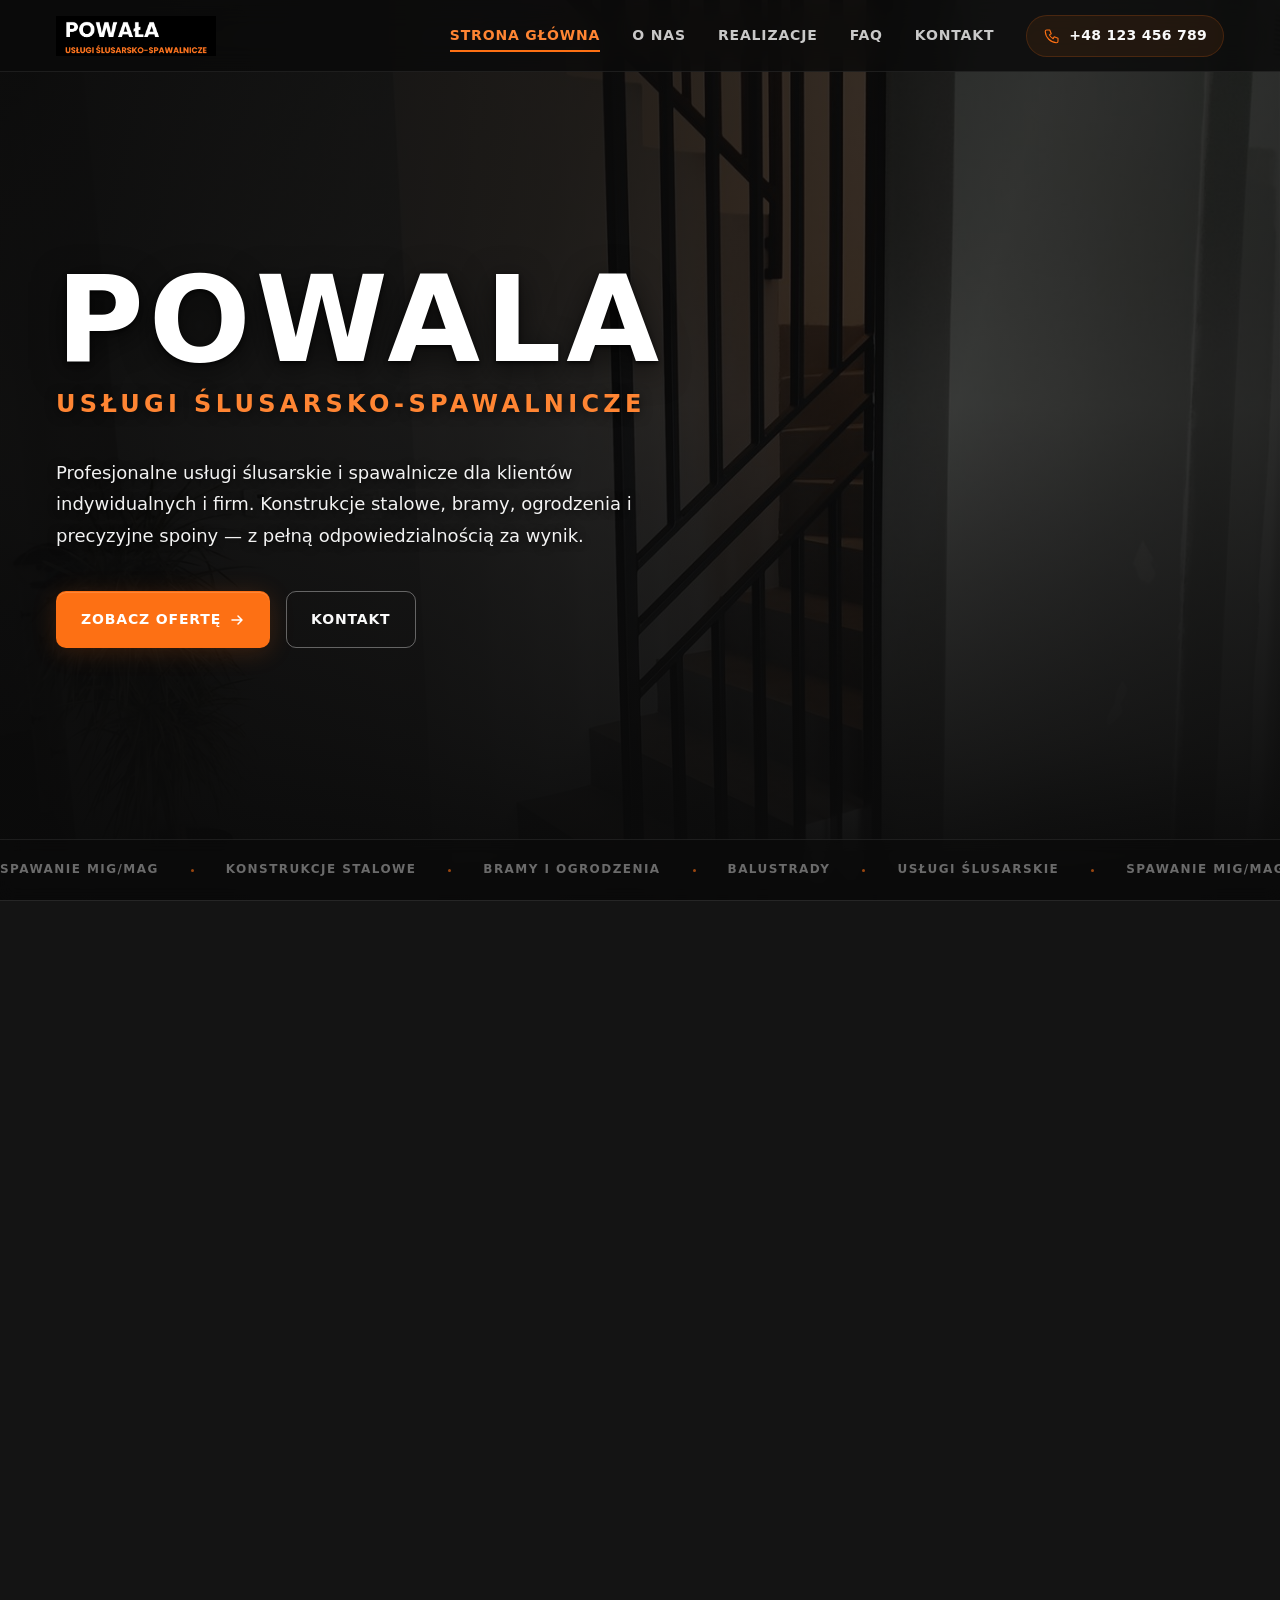
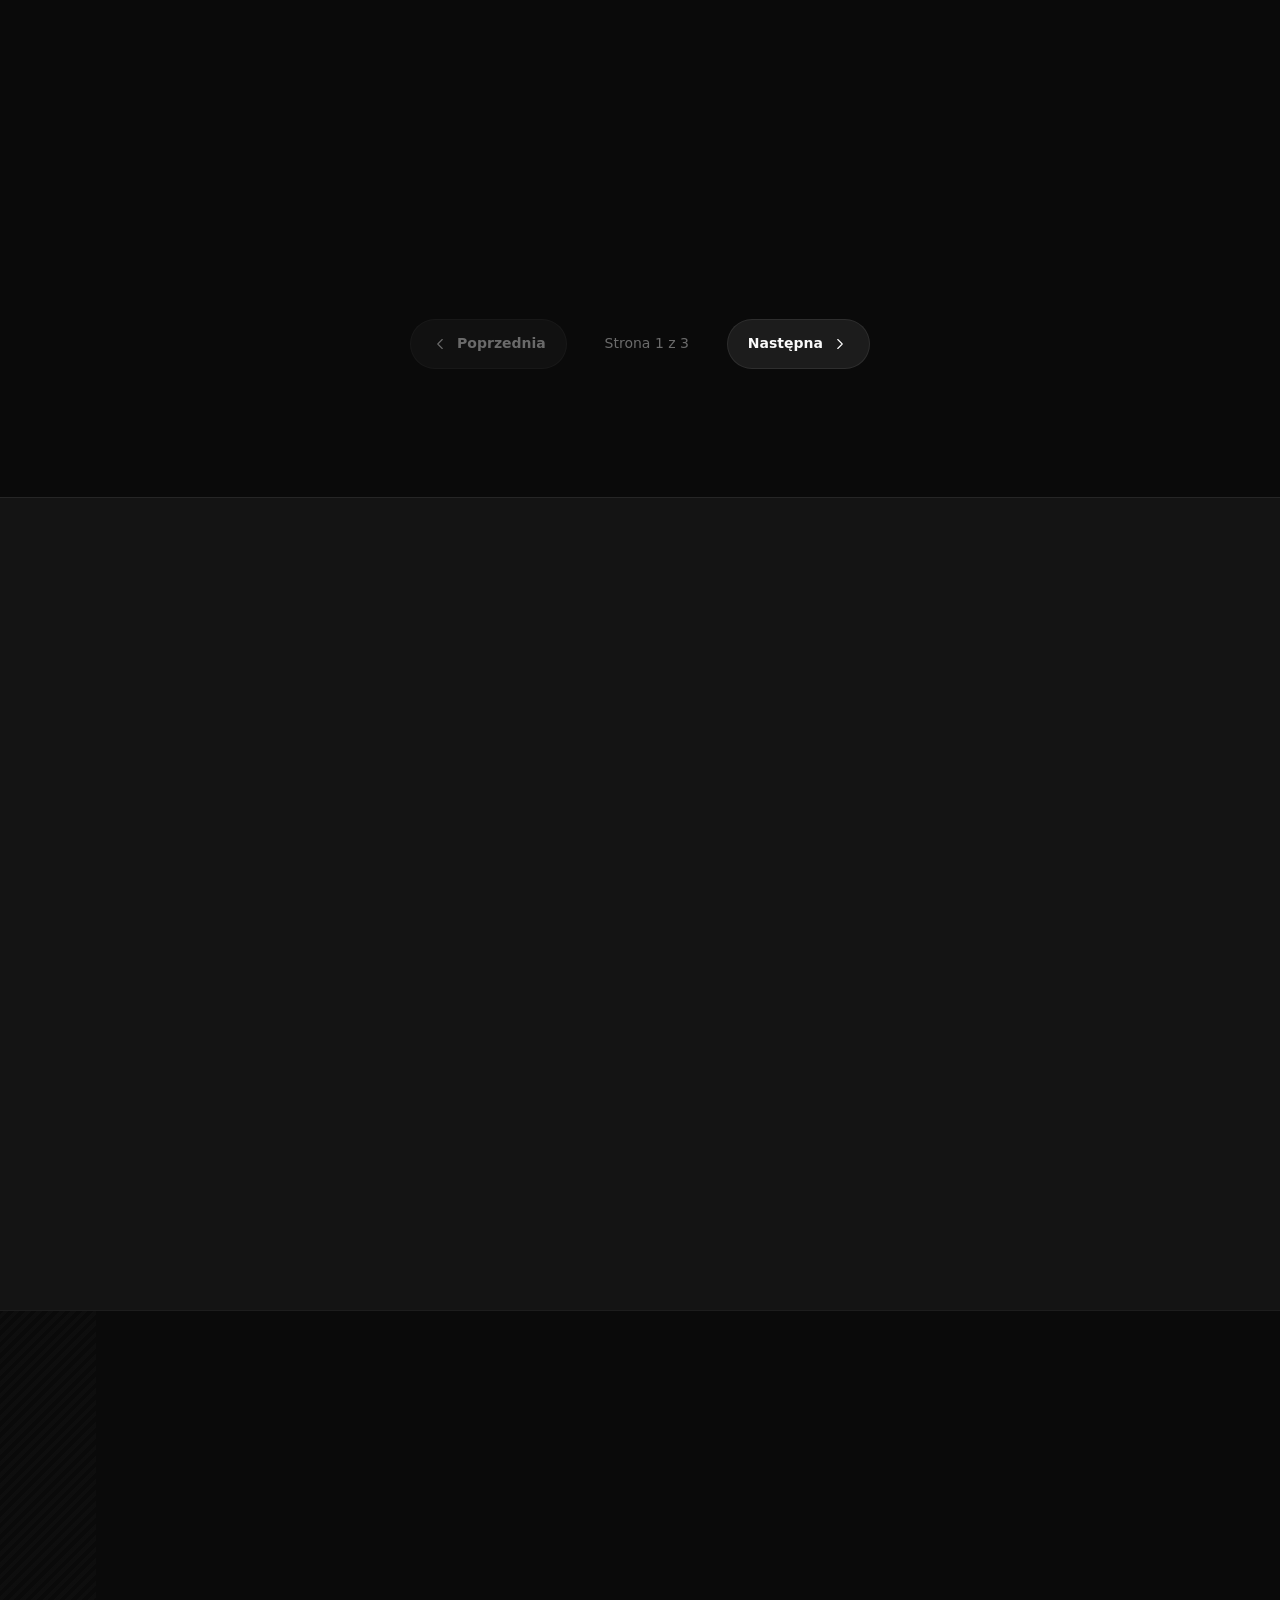
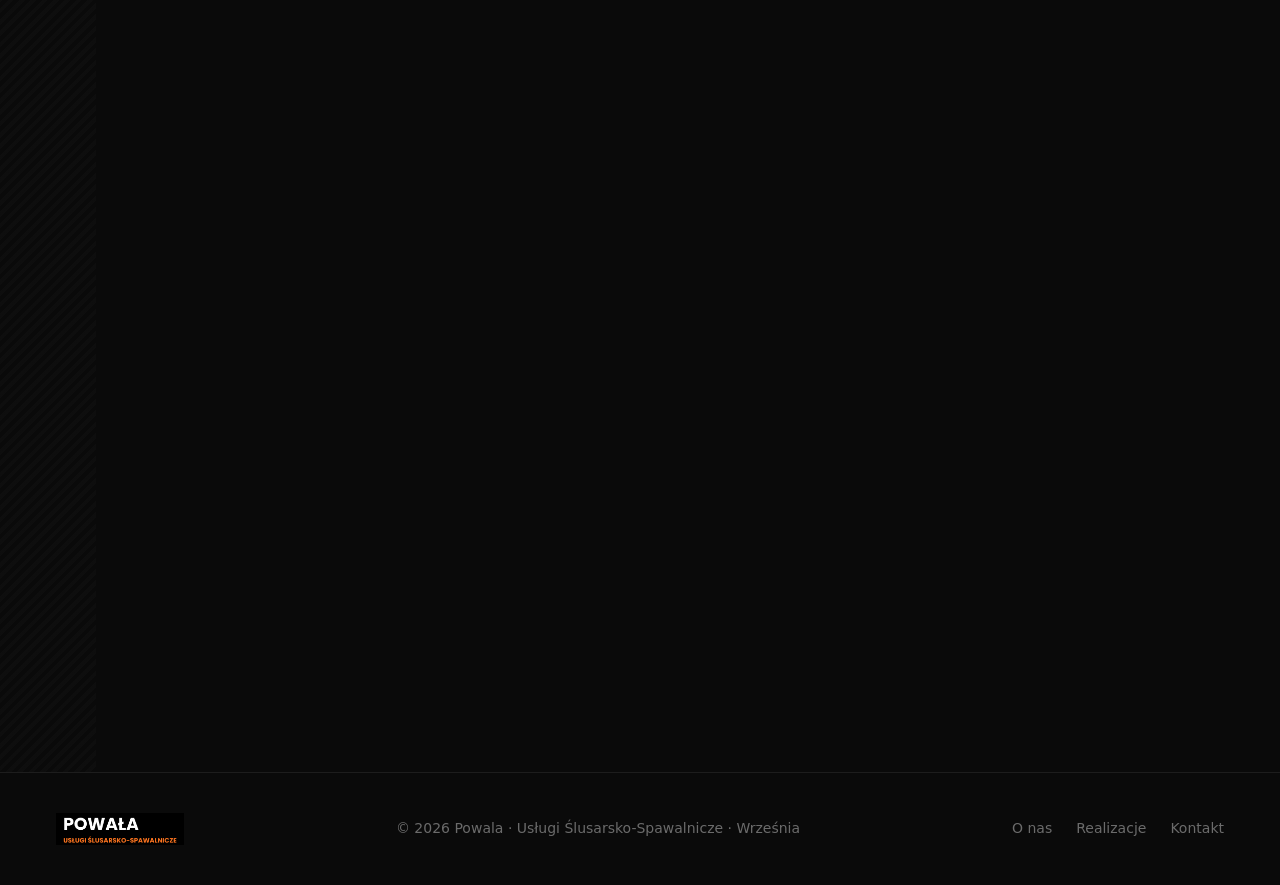
==== index.html @ 047b5f54 "redesing" ====
<!DOCTYPE html>
<html lang="pl">
<head>
  <meta charset="UTF-8">
  <meta name="viewport" content="width=device-width, initial-scale=1.0, viewport-fit=cover">
  <title>Powala — Usługi Ślusarsko-Spawalnicze Września | Bramy, Ogrodzenia, Konstrukcje Stalowe</title>
  <meta name="description" content="Powala Września — profesjonalne usługi ślusarsko-spawalnicze. Konstrukcje stalowe, bramy, ogrodzenia, balustrady i spawanie MIG/MAG dla klientów indywidualnych i firm w Wielkopolsce. Bezpłatna wycena.">
  <meta name="robots" content="index, follow, max-image-preview:large, max-snippet:-1, max-video-preview:-1">
  <meta name="author" content="Powala">
  <meta name="geo.region" content="PL-WP">
  <meta name="geo.placename" content="Września">
  <link rel="canonical" href="https://powala-wrzesnia.pl/">
  <link rel="icon" href="favicon.svg" type="image/svg+xml">
  <link rel="apple-touch-icon" href="apple-touch-icon.png" sizes="180x180">
  <link rel="manifest" href="site.webmanifest">
  <meta name="theme-color" content="#0a0a0a">
  <!-- Open Graph -->
  <meta property="og:type" content="website">
  <meta property="og:locale" content="pl_PL">
  <meta property="og:site_name" content="Powala">
  <meta property="og:title" content="Powala — Usługi Ślusarsko-Spawalnicze Września">
  <meta property="og:description" content="Konstrukcje stalowe, bramy, ogrodzenia i spawanie w Wrześni i Wielkopolsce. Ponad 15 lat doświadczenia.">
  <meta property="og:url" content="https://powala-wrzesnia.pl/">
  <meta property="og:image" content="https://powala-wrzesnia.pl/assets/logo-powala.png">
  <meta property="og:image:alt" content="Powala — Usługi Ślusarsko-Spawalnicze">
  <!-- Twitter Card -->
  <meta name="twitter:card" content="summary_large_image">
  <meta name="twitter:title" content="Powala — Usługi Ślusarsko-Spawalnicze Września">
  <meta name="twitter:description" content="Konstrukcje stalowe, bramy, ogrodzenia i spawanie w Wrześni i Wielkopolsce.">
  <meta name="twitter:image" content="https://powala-wrzesnia.pl/assets/logo-powala.png">
  <meta http-equiv="Content-Security-Policy" content="default-src 'self'; script-src 'self' https://web3forms.com https://js.hcaptcha.com https://*.hcaptcha.com; style-src 'self' https://fonts.googleapis.com; font-src https://fonts.gstatic.com; img-src 'self' data: https:; connect-src 'self' https://api.web3forms.com https://*.hcaptcha.com; frame-src https://*.hcaptcha.com; base-uri 'self'; form-action https://api.web3forms.com; upgrade-insecure-requests">
  <meta http-equiv="X-Content-Type-Options" content="nosniff">
  <meta http-equiv="Referrer-Policy" content="strict-origin-when-cross-origin">
  <meta http-equiv="Permissions-Policy" content="camera=(), microphone=(), geolocation=(), payment=()">
  <link rel="preconnect" href="https://fonts.googleapis.com">
  <link rel="preconnect" href="https://fonts.gstatic.com" crossorigin>
  <link rel="dns-prefetch" href="https://api.web3forms.com">
  <link rel="dns-prefetch" href="https://web3forms.com">
  <link rel="preload" href="styles.css" as="style">
  <link rel="preload" href="assets/logo-powala.png" as="image">
  <link rel="preload" href="portfolio/balustrada-grafitowa-schody.jpg" as="image" fetchpriority="high">
  <link rel="stylesheet" href="https://fonts.googleapis.com/css2?family=DM+Sans:ital,opsz,wght@0,9..40,400;0,9..40,500;0,9..40,600;1,9..40,400&amp;family=Rajdhani:wght@500;600;700&amp;display=swap">
  <link rel="stylesheet" href="styles.css">
</head>
<body>
  <a class="skip-link" href="#main">Przejdź do treści</a>

  <header class="site-header" id="header">
    <div class="site-header__inner container">
      <a href="#hero" class="brand" aria-label="Powala — strona główna">
        <img class="brand__logo" src="assets/logo-powala.png" alt="" width="160" height="48" decoding="async">
      </a>
      <button class="nav-toggle" id="navToggle" aria-expanded="false" aria-controls="navLinks" aria-label="Menu nawigacji">
        <span></span><span></span>
      </button>
      <nav class="site-nav" id="navLinks" aria-label="Główna nawigacja">
        <a href="#hero" class="site-nav__link">Strona główna</a>
        <a href="#o-nas" class="site-nav__link">O nas</a>
        <a href="#galeria" class="site-nav__link">Realizacje</a>
        <a href="#faq" class="site-nav__link">FAQ</a>
        <a href="#kontakt" class="site-nav__link">Kontakt</a>
        <a href="tel:+48123456789" class="header-phone">
          <svg width="18" height="18" viewBox="0 0 24 24" fill="none" aria-hidden="true"><path d="M5 4h4l2 5-2.5 1.5a11 11 0 005 5L15 13l5 2v4a2 2 0 01-2 2A16 16 0 013 6a2 2 0 012-2z" stroke="currentColor" stroke-width="1.5" stroke-linecap="round" stroke-linejoin="round"/></svg>
          <span>+48 123 456 789</span>
        </a>
      </nav>
    </div>
  </header>

  <main id="main">

    <!-- Hero -->
    <section class="hero" id="hero" aria-label="Wprowadzenie">
      <div class="hero__bg" aria-hidden="true">
        <img
          class="hero__bg-img"
          src="portfolio/balustrada-grafitowa-schody.jpg"
          alt=""
          width="1920"
          height="1080"
          fetchpriority="high"
          decoding="async"
        >
        <div class="hero__bg-overlay"></div>
      </div>
      <div class="hero__layout container">
        <div class="hero__content reveal">
          <h1 class="hero__title">
            <span class="hero__title-main">POWALA</span>
            <span class="hero__title-sub">Usługi Ślusarsko-Spawalnicze</span>
          </h1>
          <p class="hero__lead">Profesjonalne usługi ślusarskie i spawalnicze dla klientów indywidualnych i firm. Konstrukcje stalowe, bramy, ogrodzenia i precyzyjne spoiny — z pełną odpowiedzialnością za wynik.</p>
          <div class="hero__actions">
            <a href="#uslugi" class="btn btn--primary">
              Zobacz ofertę
              <svg width="16" height="16" viewBox="0 0 16 16" fill="none" aria-hidden="true"><path d="M3 8h10M9 4l4 4-4 4" stroke="currentColor" stroke-width="1.5" stroke-linecap="round" stroke-linejoin="round"/></svg>
            </a>
            <a href="#kontakt" class="btn btn--ghost">Kontakt</a>
          </div>
        </div>
      </div>
      <div class="hero__ticker" aria-hidden="true">
        <div class="hero__ticker-inner">
          <div class="hero__ticker-track">
            <span>Spawanie MIG/MAG</span><span class="ticker-dot"></span>
            <span>Konstrukcje stalowe</span><span class="ticker-dot"></span>
            <span>Bramy i ogrodzenia</span><span class="ticker-dot"></span>
            <span>Balustrady</span><span class="ticker-dot"></span>
            <span>Usługi ślusarskie</span><span class="ticker-dot"></span>
            <span>Spawanie MIG/MAG</span><span class="ticker-dot"></span>
            <span>Konstrukcje stalowe</span><span class="ticker-dot"></span>
            <span>Bramy i ogrodzenia</span><span class="ticker-dot"></span>
            <span>Balustrady</span><span class="ticker-dot"></span>
            <span>Usługi ślusarskie</span><span class="ticker-dot"></span>
          </div>
          <div class="hero__ticker-track" aria-hidden="true">
            <span>Spawanie MIG/MAG</span><span class="ticker-dot"></span>
            <span>Konstrukcje stalowe</span><span class="ticker-dot"></span>
            <span>Bramy i ogrodzenia</span><span class="ticker-dot"></span>
            <span>Balustrady</span><span class="ticker-dot"></span>
            <span>Usługi ślusarskie</span><span class="ticker-dot"></span>
            <span>Spawanie MIG/MAG</span><span class="ticker-dot"></span>
            <span>Konstrukcje stalowe</span><span class="ticker-dot"></span>
            <span>Bramy i ogrodzenia</span><span class="ticker-dot"></span>
            <span>Balustrady</span><span class="ticker-dot"></span>
            <span>Usługi ślusarskie</span><span class="ticker-dot"></span>
          </div>
        </div>
      </div>
    </section>

    <!-- O nas + Oferta -->
    <section class="section section--about-offer" id="o-nas" aria-labelledby="about-heading">
      <div class="container">
        <div class="about__split">
          <div class="about__visual reveal">
            <div class="about__frame">
              <img
                class="about__img"
                src="portfolio/schody-metalowe-taras.jpg"
                alt="Realizacja Powala — schody metalowe na taras"
                width="800"
                height="600"
                loading="lazy"
                decoding="async"
              >
            </div>
          </div>
          <div class="about__content reveal reveal--delay">
            <p class="eyebrow">O nas</p>
            <h2 id="about-heading" class="section__title">Kilka słów<br>o firmie</h2>
            <p class="about__lead">Powala to lokalna firma ślusarsko-spawalnicza z Wrześni. Łączymy wieloletnie doświadczenie z nowoczesnym parkiem maszynowym, aby dostarczać konstrukcje stalowe, które służą latami.</p>
            <p class="about__text">Obsługujemy klientów indywidualnych i firm z Wrześni, Poznania i całej Wielkopolski. Każde zlecenie traktujemy indywidualnie — od wyceny po montaż na miejscu.</p>
            <div class="about__pillars">
              <div class="pillar">
                <div class="pillar__icon" aria-hidden="true">
                  <svg width="24" height="24" viewBox="0 0 24 24" fill="none"><path d="M12 2l3 7h7l-5.5 4.5L18 21l-6-4-6 4 1.5-7.5L2 9h7l3-7z" stroke="currentColor" stroke-width="1.5" stroke-linejoin="round"/></svg>
                </div>
                <div>
                  <h3 class="pillar__title">Doświadczenie</h3>
                  <p class="pillar__text">Ponad 15 lat w branży metalowej</p>
                </div>
              </div>
              <div class="pillar">
                <div class="pillar__icon" aria-hidden="true">
                  <svg width="24" height="24" viewBox="0 0 24 24" fill="none"><path d="M9 12l2 2 4-4M12 22c5.523 0 10-4.477 10-10S17.523 2 12 2 2 6.477 2 12s4.477 10 10 10z" stroke="currentColor" stroke-width="1.5" stroke-linecap="round" stroke-linejoin="round"/></svg>
                </div>
                <div>
                  <h3 class="pillar__title">Jakość</h3>
                  <p class="pillar__text">Certyfikowane uprawnienia spawalnicze</p>
                </div>
              </div>
              <div class="pillar">
                <div class="pillar__icon" aria-hidden="true">
                  <svg width="24" height="24" viewBox="0 0 24 24" fill="none"><circle cx="12" cy="12" r="9" stroke="currentColor" stroke-width="1.5"/><path d="M12 7v5l3 2" stroke="currentColor" stroke-width="1.5" stroke-linecap="round"/></svg>
                </div>
                <div>
                  <h3 class="pillar__title">Terminowość</h3>
                  <p class="pillar__text">Jasny harmonogram i dotrzymane terminy</p>
                </div>
              </div>
            </div>
          </div>
        </div>

        <div class="about-offer__services reveal" id="uslugi" aria-labelledby="services-heading">
          <div class="about-offer__services-header">
            <p class="eyebrow">Nasza oferta</p>
            <h2 id="services-heading" class="section__title">Co robimy?</h2>
          </div>
          <div class="services__grid">
            <article class="service-card reveal">
              <div class="service-card__icon" aria-hidden="true">
                <svg width="40" height="40" viewBox="0 0 40 40" fill="none"><path d="M8 28l4-12h16l4 12M14 16l2-6h8l2 6M18 28v4M22 28v4" stroke="currentColor" stroke-width="1.5" stroke-linecap="round" stroke-linejoin="round"/><circle cx="28" cy="12" r="4" fill="currentColor" opacity="0.3"/></svg>
              </div>
              <h3 class="service-card__title">Spawanie</h3>
              <p class="service-card__text">Spawanie MIG/MAG i MMA w stali węglowej, nierdzewnej i aluminium. Precyzyjne spoiny konstrukcyjne i dekoracyjne.</p>
            </article>
            <article class="service-card reveal reveal--delay">
              <div class="service-card__icon" aria-hidden="true">
                <svg width="40" height="40" viewBox="0 0 40 40" fill="none"><path d="M6 34V14l14-8 14 8v20M6 34h28M14 34V22h12v12" stroke="currentColor" stroke-width="1.5" stroke-linecap="round" stroke-linejoin="round"/></svg>
              </div>
              <h3 class="service-card__title">Konstrukcje stalowe</h3>
              <p class="service-card__text">Wiaty, zadaszenia, tarasy, hale magazynowe i elementy nośne — od projektu po montaż na miejscu.</p>
            </article>
            <article class="service-card reveal reveal--delay-2">
              <div class="service-card__icon" aria-hidden="true">
                <svg width="40" height="40" viewBox="0 0 40 40" fill="none"><rect x="10" y="14" width="20" height="16" rx="1" stroke="currentColor" stroke-width="1.5"/><path d="M14 14V10h12v4M20 14v16" stroke="currentColor" stroke-width="1.5" stroke-linecap="round"/></svg>
              </div>
              <h3 class="service-card__title">Ślusarstwo</h3>
              <p class="service-card__text">Obróbka metalu, elementy zamkowe, naprawy i renowacje. Usługi ślusarskie dla domu, firmy i przemysłu.</p>
            </article>
            <article class="service-card reveal reveal--delay">
              <div class="service-card__icon" aria-hidden="true">
                <svg width="40" height="40" viewBox="0 0 40 40" fill="none"><path d="M6 16h28M6 16v18h28V16M6 16l4-10h20l4 10" stroke="currentColor" stroke-width="1.5" stroke-linecap="round" stroke-linejoin="round"/><path d="M16 34V24h8v10" stroke="currentColor" stroke-width="1.5"/></svg>
              </div>
              <h3 class="service-card__title">Bramy i ogrodzenia</h3>
              <p class="service-card__text">Bramy wjazdowe, ogrodzenia panelowe i kutego typu, furtki oraz balustrady — stal ocynkowana i malowana proszkowo.</p>
            </article>
          </div>
        </div>
      </div>
    </section>

    <!-- Gallery -->
    <section class="section section--gallery" id="galeria" aria-labelledby="gallery-heading">
      <div class="gallery__header container reveal">
        <div class="gallery__header-left">
          <div>
            <p class="eyebrow">Portfolio</p>
            <h2 id="gallery-heading" class="section__title">Wybrane<br>realizacje</h2>
          </div>
        </div>
        <div class="gallery__filters" role="group" aria-label="Filtruj realizacje">
          <button class="chip chip--active" data-filter="all" aria-pressed="true">Wszystkie</button>
          <button class="chip" data-filter="konstrukcje" aria-pressed="false">Konstrukcje</button>
          <button class="chip" data-filter="balustrady" aria-pressed="false">Balustrady</button>
          <button class="chip" data-filter="przemysl" aria-pressed="false">Przemysł</button>
        </div>
      </div>

      <div class="bento container" id="galleryGrid">
        <article class="bento__item reveal" data-category="konstrukcje">
          <div class="bento__visual">
            <img class="bento__img" src="portfolio/taras-stalowy-zadaszenie-balustrada.jpg" alt="Taras stalowy z zadaszeniem i balustradą — Powala Września" width="800" height="600" loading="lazy" decoding="async">
          </div>
          <div class="bento__meta">
            <span class="bento__tag">Konstrukcje</span>
            <h3 class="bento__name">Taras stalowy z zadaszeniem</h3>
          </div>
        </article>
        <article class="bento__item reveal reveal--delay" data-category="konstrukcje">
          <div class="bento__visual">
            <img class="bento__img" src="portfolio/schody-metalowe-taras.jpg" alt="Zewnętrzne schody stalowe z kratownicą — Powala" width="800" height="600" loading="lazy" decoding="async">
          </div>
          <div class="bento__meta">
            <span class="bento__tag">Konstrukcje</span>
            <h3 class="bento__name">Schody zewnętrzne metalowe</h3>
          </div>
        </article>
        <article class="bento__item reveal reveal--delay-2" data-category="balustrady">
          <div class="bento__visual">
            <img class="bento__img" src="portfolio/schody-stalowo-drewniane.jpg" alt="Schody stalowo-drewniane z czarną konstrukcją — Powala" width="800" height="600" loading="lazy" decoding="async">
          </div>
          <div class="bento__meta">
            <span class="bento__tag">Balustrady</span>
            <h3 class="bento__name">Schody stalowo-drewniane</h3>
          </div>
        </article>
        <article class="bento__item reveal" data-category="konstrukcje">
          <div class="bento__visual">
            <img class="bento__img" src="portfolio/konstrukcja-tarasu-balkonu-stalowego.jpg" alt="Konstrukcja tarasu i balkonu stalowego — Powala Września" width="800" height="600" loading="lazy" decoding="async">
          </div>
          <div class="bento__meta">
            <span class="bento__tag">Konstrukcje</span>
            <h3 class="bento__name">Konstrukcja tarasu i balkonu</h3>
          </div>
        </article>
        <article class="bento__item reveal reveal--delay" data-category="balustrady">
          <div class="bento__visual">
            <img class="bento__img" src="portfolio/balustrada-grafitowa-schody.jpg" alt="Balustrada grafitowa przy schodach — Powala" width="800" height="600" loading="lazy" decoding="async">
          </div>
          <div class="bento__meta">
            <span class="bento__tag">Balustrady</span>
            <h3 class="bento__name">Balustrada grafitowa</h3>
          </div>
        </article>
        <article class="bento__item reveal reveal--delay-2" data-category="balustrady">
          <div class="bento__visual">
            <img class="bento__img" src="portfolio/balustrada-stalowa-wrzesnia.jpg" alt="Balustrada schodowa ze stali z wypełnieniem siatkowym — Powala Września" width="800" height="600" loading="lazy" decoding="async">
          </div>
          <div class="bento__meta">
            <span class="bento__tag">Balustrady</span>
            <h3 class="bento__name">Balustrada ze stali — siatka</h3>
          </div>
        </article>
        <article class="bento__item reveal" data-category="balustrady">
          <div class="bento__visual">
            <img class="bento__img" src="portfolio/schody-spiralne-balustrada.jpg" alt="Schody spiralne z czarną balustradą — Powala" width="800" height="600" loading="lazy" decoding="async">
          </div>
          <div class="bento__meta">
            <span class="bento__tag">Balustrady</span>
            <h3 class="bento__name">Schody spiralne</h3>
          </div>
        </article>
        <article class="bento__item reveal reveal--delay" data-category="balustrady">
          <div class="bento__visual">
            <img class="bento__img" src="portfolio/balustrada-balkonowa-lamele.jpg" alt="Balustrada balkonowa z poziomymi lamelami — Powala" width="800" height="600" loading="lazy" decoding="async">
          </div>
          <div class="bento__meta">
            <span class="bento__tag">Balustrady</span>
            <h3 class="bento__name">Balustrada balkonowa — lamele</h3>
          </div>
        </article>
        <article class="bento__item reveal reveal--delay-2" data-category="balustrady">
          <div class="bento__visual">
            <img class="bento__img" src="portfolio/balustrada-balkonowa-sciana.jpg" alt="Balustrada balkonowa montowana do ściany — Powala" width="800" height="600" loading="lazy" decoding="async">
          </div>
          <div class="bento__meta">
            <span class="bento__tag">Balustrady</span>
            <h3 class="bento__name">Balustrada balkonowa</h3>
          </div>
        </article>
        <article class="bento__item reveal" data-category="balustrady">
          <div class="bento__visual">
            <img class="bento__img" src="portfolio/balustrada-loftowa-schody.jpg" alt="Balustrada loftowa przy schodach drewnianych — Powala" width="800" height="600" loading="lazy" decoding="async">
          </div>
          <div class="bento__meta">
            <span class="bento__tag">Balustrady</span>
            <h3 class="bento__name">Balustrada loftowa</h3>
          </div>
        </article>
        <article class="bento__item reveal reveal--delay" data-category="balustrady">
          <div class="bento__visual">
            <img class="bento__img" src="portfolio/balustrada-schodowa-led.jpg" alt="Balustrada schodowa z podświetleniem LED — Powala" width="800" height="600" loading="lazy" decoding="async">
          </div>
          <div class="bento__meta">
            <span class="bento__tag">Balustrady</span>
            <h3 class="bento__name">Balustrada z podświetleniem</h3>
          </div>
        </article>
        <article class="bento__item reveal reveal--delay-2" data-category="balustrady">
          <div class="bento__visual">
            <img class="bento__img" src="portfolio/balustrada-schody-kamienne.jpg" alt="Balustrada przy schodach kamiennych — Powala" width="800" height="600" loading="lazy" decoding="async">
          </div>
          <div class="bento__meta">
            <span class="bento__tag">Balustrady</span>
            <h3 class="bento__name">Balustrada przy schodach kamiennych</h3>
          </div>
        </article>
        <article class="bento__item reveal" data-category="balustrady">
          <div class="bento__visual">
            <img class="bento__img" src="portfolio/schody-drewniane-biala-balustrada.jpg" alt="Schody drewniane z białą balustradą — Powala" width="800" height="600" loading="lazy" decoding="async">
          </div>
          <div class="bento__meta">
            <span class="bento__tag">Balustrady</span>
            <h3 class="bento__name">Schody drewniane z balustradą</h3>
          </div>
        </article>
        <article class="bento__item reveal reveal--delay" data-category="balustrady">
          <div class="bento__visual">
            <img class="bento__img" src="portfolio/schody-oswietlenie-design.jpg" alt="Schody z designerskim oświetleniem — Powala" width="800" height="600" loading="lazy" decoding="async">
          </div>
          <div class="bento__meta">
            <span class="bento__tag">Balustrady</span>
            <h3 class="bento__name">Schody z oświetleniem</h3>
          </div>
        </article>
        <article class="bento__item reveal reveal--delay-2" data-category="balustrady">
          <div class="bento__visual">
            <img class="bento__img" src="portfolio/schody-luk-biala-balustrada.jpg" alt="Schody z łukiem i białą balustradą metalową — Powala" width="800" height="600" loading="lazy" decoding="async">
          </div>
          <div class="bento__meta">
            <span class="bento__tag">Balustrady</span>
            <h3 class="bento__name">Schody z łukiem</h3>
          </div>
        </article>
        <article class="bento__item reveal" data-category="przemysl">
          <div class="bento__visual">
            <img class="bento__img" src="portfolio/zabudowa-przyczep-rolniczych.jpg" alt="Zabudowa przyczep rolniczych — konstrukcja stalowa Powala" width="800" height="600" loading="lazy" decoding="async">
          </div>
          <div class="bento__meta">
            <span class="bento__tag">Przemysł</span>
            <h3 class="bento__name">Zabudowa przyczep rolniczych</h3>
          </div>
        </article>
        <article class="bento__item reveal reveal--delay" data-category="przemysl">
          <div class="bento__visual">
            <img class="bento__img" src="portfolio/przyczepy-konstrukcja-stalowa.jpg" alt="Przyczepy i elementy konstrukcji stalowej — Powala" width="800" height="600" loading="lazy" decoding="async">
          </div>
          <div class="bento__meta">
            <span class="bento__tag">Przemysł</span>
            <h3 class="bento__name">Przyczepy — konstrukcja stalowa</h3>
          </div>
        </article>
      </div>

      <nav class="gallery__pagination container" id="galleryPagination" aria-label="Paginacja galerii" hidden>
        <button type="button" class="gallery__page-btn" id="galleryPrev" aria-label="Poprzednia strona" disabled>
          <svg width="18" height="18" viewBox="0 0 24 24" fill="none" aria-hidden="true"><path d="M15 6l-6 6 6 6" stroke="currentColor" stroke-width="1.5" stroke-linecap="round" stroke-linejoin="round"/></svg>
          <span>Poprzednia</span>
        </button>
        <p class="gallery__page-status" id="galleryPageStatus" aria-live="polite">Strona 1 z 1</p>
        <button type="button" class="gallery__page-btn" id="galleryNext" aria-label="Następna strona">
          <span>Następna</span>
          <svg width="18" height="18" viewBox="0 0 24 24" fill="none" aria-hidden="true"><path d="M9 6l6 6-6 6" stroke="currentColor" stroke-width="1.5" stroke-linecap="round" stroke-linejoin="round"/></svg>
        </button>
      </nav>
    </section>

    <!-- FAQ -->
    <section class="section section--faq" id="faq" aria-labelledby="faq-heading">
      <div class="section__intro container reveal">
        <div class="section__intro-text">
          <p class="eyebrow">Pytania i odpowiedzi</p>
          <h2 id="faq-heading" class="section__title">Najczęstsze<br>pytania</h2>
        </div>
      </div>
      <div class="faq container reveal">
        <details class="faq__item">
          <summary class="faq__question">Jakie metody spawania oferujecie?</summary>
          <p class="faq__answer">Wykonujemy spoiny metodami MIG/MAG oraz MMA. Dobieramy technologię do rodzaju materiału — stal węglowa, nierdzewna i aluminium — oraz wymagań konstrukcyjnych projektu.</p>
        </details>
        <details class="faq__item">
          <summary class="faq__question">Czy macie certyfikowane uprawnienia spawalnicze?</summary>
          <p class="faq__answer">Tak. Nasi spawacze posiadają uprawnienia zgodne z normami PN-EN ISO 9606. Na życzenie klienta przygotowujemy dokumentację procesu spawania.</p>
        </details>
        <details class="faq__item">
          <summary class="faq__question">Jak wygląda proces wyceny?</summary>
          <p class="faq__answer">Wycena opiera się na oględzinach lub szczegółowym opisie zlecenia — materiał, wymiary, lokalizacja montażu i termin. Odpowiadamy w ciągu jednego dnia roboczego.</p>
        </details>
        <details class="faq__item">
          <summary class="faq__question">Obsługujecie klientów spoza Wrześni?</summary>
          <p class="faq__answer">Tak. Realizujemy zlecenia w całej Wielkopolsce i okolicach — m.in. Poznań, Środa Wielkopolska, Słupca i Konin. Montaż na miejscu u klienta jest możliwy po ustaleniu warunków logistycznych.</p>
        </details>
        <details class="faq__item">
          <summary class="faq__question">Jakie realizacje wykonujecie najczęściej?</summary>
          <p class="faq__answer">Specjalizujemy się w balustradach i schodach stalowych, konstrukcjach tarasów i zadaszeń, bramach, ogrodzeniach, wiatach garażowych oraz elementach przemysłowych i rolniczych.</p>
        </details>
      </div>
    </section>

    <!-- Contact -->
    <section class="section section--contact" id="kontakt" aria-labelledby="contact-heading">
      <div class="contact__layout container">
        <div class="contact__aside reveal">
          <p class="eyebrow">Kontakt</p>
          <h2 id="contact-heading" class="section__title contact__title-split">
            Masz pytania?<br>
            <span class="text-accent">Skontaktuj się z nami</span>
          </h2>
          <p class="contact__intro">Opisz zapotrzebowanie — odpowiadamy w ciągu jednego dnia roboczego. Możesz też zadzwonić bezpośrednio.</p>

          <address class="contact__details">
            <div class="contact__row">
              <svg class="contact__icon" width="20" height="20" viewBox="0 0 24 24" fill="none" aria-hidden="true"><path d="M5 4h4l2 5-2.5 1.5a11 11 0 005 5L15 13l5 2v4a2 2 0 01-2 2A16 16 0 013 6a2 2 0 012-2z" stroke="currentColor" stroke-width="1.5" stroke-linecap="round" stroke-linejoin="round"/></svg>
              <div>
                <span class="contact__label">Telefon</span>
                <a href="tel:+48123456789" class="contact__phone">+48 123 456 789</a>
              </div>
            </div>
            <div class="contact__row">
              <svg class="contact__icon" width="20" height="20" viewBox="0 0 24 24" fill="none" aria-hidden="true"><rect x="3" y="5" width="18" height="14" rx="2" stroke="currentColor" stroke-width="1.5"/><path d="M3 7l9 6 9-6" stroke="currentColor" stroke-width="1.5" stroke-linecap="round"/></svg>
              <div>
                <span class="contact__label">E-mail</span>
                <a href="mailto:kontakt@powala.pl">kontakt@powala.pl</a>
              </div>
            </div>
          </address>
        </div>

        <form class="contact__form glass reveal reveal--delay" id="contactForm" action="https://api.web3forms.com/submit" method="POST" novalidate aria-label="Formularz kontaktowy">
          <input type="checkbox" name="botcheck" class="visually-hidden" tabindex="-1" autocomplete="off" aria-hidden="true">
          <div class="form-grid">
            <div class="field">
              <label for="name">Imię i nazwisko</label>
              <input type="text" id="name" name="name" required maxlength="100" autocomplete="name" placeholder="Jan Kowalski">
              <span class="field__error" id="nameError" role="alert"></span>
            </div>
            <div class="field">
              <label for="email">E-mail</label>
              <input type="email" id="email" name="email" required maxlength="254" autocomplete="email" placeholder="jan@example.com">
              <span class="field__error" id="emailError" role="alert"></span>
            </div>
            <div class="field">
              <label for="phone">Telefon <span class="field__optional">(opcjonalnie)</span></label>
              <input type="tel" id="phone" name="phone" maxlength="20" inputmode="tel" autocomplete="tel" placeholder="+48 000 000 000">
              <span class="field__error" id="phoneError" role="alert"></span>
            </div>
            <div class="field">
              <label for="subject">Temat</label>
              <select id="subject" name="subject" required>
                <option value="">Wybierz temat</option>
                <option value="wycena">Zapytanie o wycenę</option>
                <option value="konstrukcje">Konstrukcje stalowe</option>
                <option value="bramy">Bramy i ogrodzenia</option>
                <option value="balustrady">Balustrady / schody</option>
                <option value="slusarstwo">Usługi ślusarskie</option>
                <option value="inne">Inne</option>
              </select>
              <span class="field__error" id="subjectError" role="alert"></span>
            </div>
          </div>
          <div class="field">
            <label for="message">Wiadomość</label>
            <textarea id="message" name="message" rows="5" required minlength="10" maxlength="5000" placeholder="Opisz projekt, materiał, termin…"></textarea>
            <span class="field__error" id="messageError" role="alert"></span>
          </div>
          <div class="field field--check">
            <input type="checkbox" id="consent" name="consent" required>
            <label for="consent">Wyrażam zgodę na przetwarzanie danych w celu odpowiedzi na zapytanie.</label>
            <span class="field__error" id="consentError" role="alert"></span>
          </div>
          <div class="field field--captcha">
            <div class="h-captcha" data-captcha="true" data-lang="pl" data-theme="dark"></div>
            <span class="field__error" id="captchaError" role="alert"></span>
          </div>
          <button type="submit" class="btn btn--primary btn--full">
            Wyślij wiadomość
            <svg width="16" height="16" viewBox="0 0 16 16" fill="none" aria-hidden="true"><path d="M3 8h10M9 4l4 4-4 4" stroke="currentColor" stroke-width="1.5" stroke-linecap="round" stroke-linejoin="round"/></svg>
          </button>
          <div class="form-error" id="formError" role="alert" hidden></div>
          <div class="form-success" id="formSuccess" role="status" hidden>
            Wiadomość wysłana. Skontaktujemy się wkrótce.
          </div>
        </form>
      </div>
    </section>

  </main>

  <footer class="site-footer">
    <div class="site-footer__inner container">
      <a href="#hero" class="brand brand--sm" aria-label="Powala — strona główna">
        <img class="brand__logo" src="assets/logo-powala.png" alt="" width="120" height="36" loading="lazy" decoding="async">
      </a>
      <p class="site-footer__copy">&copy; 2026 Powala · Usługi Ślusarsko-Spawalnicze · Września</p>
      <nav class="site-footer__nav" aria-label="Stopka">
        <a href="#o-nas">O nas</a>
        <a href="#galeria">Realizacje</a>
        <a href="#kontakt">Kontakt</a>
      </nav>
    </div>
  </footer>

  <a href="tel:+48123456789" class="phone-fab" aria-label="Zadzwoń: +48 123 456 789">
    <svg width="24" height="24" viewBox="0 0 24 24" fill="none" aria-hidden="true"><path d="M5 4h4l2 5-2.5 1.5a11 11 0 005 5L15 13l5 2v4a2 2 0 01-2 2A16 16 0 013 6a2 2 0 012-2z" stroke="currentColor" stroke-width="1.5" stroke-linecap="round" stroke-linejoin="round"/></svg>
  </a>

  <div class="lightbox" id="lightbox" role="dialog" aria-modal="true" aria-label="Podgląd zdjęcia" hidden>
    <button type="button" class="lightbox__close" id="lightboxClose" aria-label="Zamknij podgląd">
      <svg width="24" height="24" viewBox="0 0 24 24" fill="none" aria-hidden="true"><path d="M6 6l12 12M18 6L6 18" stroke="currentColor" stroke-width="1.5" stroke-linecap="round"/></svg>
    </button>
    <figure class="lightbox__figure">
      <img class="lightbox__img" id="lightboxImg" src="" alt="">
      <figcaption class="lightbox__caption" id="lightboxCaption"></figcaption>
    </figure>
  </div>

  <script type="application/ld+json">
  {
    "@context": "https://schema.org",
    "@graph": [
      {
        "@type": "Organization",
        "@id": "https://powala-wrzesnia.pl/#organization",
        "name": "Powala",
        "alternateName": "Powala Usługi Ślusarsko-Spawalnicze",
        "url": "https://powala-wrzesnia.pl/",
        "logo": "https://powala-wrzesnia.pl/assets/logo-powala.png",
        "email": "kontakt@powala.pl",
        "telephone": "+48-123-456-789"
      },
      {
        "@type": "WebSite",
        "@id": "https://powala-wrzesnia.pl/#website",
        "url": "https://powala-wrzesnia.pl/",
        "name": "Powala — Usługi Ślusarsko-Spawalnicze",
        "description": "Usługi ślusarsko-spawalnicze, konstrukcje stalowe, bramy i ogrodzenia w Wrześni i Wielkopolsce",
        "inLanguage": "pl-PL",
        "publisher": { "@id": "https://powala-wrzesnia.pl/#organization" }
      },
      {
        "@type": "WebPage",
        "@id": "https://powala-wrzesnia.pl/#webpage",
        "url": "https://powala-wrzesnia.pl/",
        "name": "Powala — Usługi Ślusarsko-Spawalnicze Września",
        "description": "Profesjonalne usługi ślusarsko-spawalnicze, konstrukcje stalowe, bramy i ogrodzenia w Wrześni i Wielkopolsce.",
        "isPartOf": { "@id": "https://powala-wrzesnia.pl/#website" },
        "about": { "@id": "https://powala-wrzesnia.pl/#business" },
        "inLanguage": "pl-PL"
      },
      {
        "@type": ["LocalBusiness", "ProfessionalService"],
        "@id": "https://powala-wrzesnia.pl/#business",
        "name": "Powala — Usługi Ślusarsko-Spawalnicze",
        "description": "Firma ślusarsko-spawalnicza specjalizująca się w konstrukcjach stalowych, bramach, ogrodzeniach, balustradach i spawaniu MIG/MAG.",
        "url": "https://powala-wrzesnia.pl/",
        "parentOrganization": { "@id": "https://powala-wrzesnia.pl/#organization" },
        "telephone": "+48-123-456-789",
        "email": "kontakt@powala.pl",
        "image": "https://powala-wrzesnia.pl/assets/logo-powala.png",
        "priceRange": "$$",
        "serviceType": ["Spawanie MIG/MAG", "Spawanie MMA", "Usługi ślusarskie", "Konstrukcje stalowe", "Bramy i ogrodzenia", "Balustrady"],
        "address": {
          "@type": "PostalAddress",
          "addressLocality": "Września",
          "addressRegion": "Wielkopolskie",
          "addressCountry": "PL"
        },
        "areaServed": [
          { "@type": "City", "name": "Września" },
          { "@type": "City", "name": "Poznań" },
          { "@type": "AdministrativeArea", "name": "Wielkopolskie" }
        ],
        "hasOfferCatalog": {
          "@type": "OfferCatalog",
          "name": "Usługi Powala",
          "itemListElement": [
            { "@type": "Offer", "itemOffered": { "@type": "Service", "name": "Spawanie MIG/MAG i MMA" } },
            { "@type": "Offer", "itemOffered": { "@type": "Service", "name": "Konstrukcje stalowe" } },
            { "@type": "Offer", "itemOffered": { "@type": "Service", "name": "Usługi ślusarskie" } },
            { "@type": "Offer", "itemOffered": { "@type": "Service", "name": "Bramy i ogrodzenia" } },
            { "@type": "Offer", "itemOffered": { "@type": "Service", "name": "Balustrady i schody" } }
          ]
        },
        "sameAs": []
      },
      {
        "@type": "ItemList",
        "@id": "https://powala-wrzesnia.pl/#portfolio",
        "name": "Realizacje Powala",
        "numberOfItems": 17,
        "itemListElement": [
          { "@type": "ListItem", "position": 1, "name": "Taras stalowy z zadaszeniem", "url": "https://powala-wrzesnia.pl/#galeria", "image": "https://powala-wrzesnia.pl/portfolio/taras-stalowy-zadaszenie-balustrada.jpg" },
          { "@type": "ListItem", "position": 2, "name": "Schody zewnętrzne metalowe", "url": "https://powala-wrzesnia.pl/#galeria", "image": "https://powala-wrzesnia.pl/portfolio/schody-metalowe-taras.jpg" },
          { "@type": "ListItem", "position": 3, "name": "Schody stalowo-drewniane", "url": "https://powala-wrzesnia.pl/#galeria", "image": "https://powala-wrzesnia.pl/portfolio/schody-stalowo-drewniane.jpg" },
          { "@type": "ListItem", "position": 4, "name": "Konstrukcja tarasu i balkonu", "url": "https://powala-wrzesnia.pl/#galeria", "image": "https://powala-wrzesnia.pl/portfolio/konstrukcja-tarasu-balkonu-stalowego.jpg" },
          { "@type": "ListItem", "position": 5, "name": "Balustrada grafitowa", "url": "https://powala-wrzesnia.pl/#galeria", "image": "https://powala-wrzesnia.pl/portfolio/balustrada-grafitowa-schody.jpg" },
          { "@type": "ListItem", "position": 6, "name": "Balustrada ze stali — siatka", "url": "https://powala-wrzesnia.pl/#galeria", "image": "https://powala-wrzesnia.pl/portfolio/balustrada-stalowa-wrzesnia.jpg" },
          { "@type": "ListItem", "position": 7, "name": "Schody spiralne", "url": "https://powala-wrzesnia.pl/#galeria", "image": "https://powala-wrzesnia.pl/portfolio/schody-spiralne-balustrada.jpg" },
          { "@type": "ListItem", "position": 8, "name": "Balustrada balkonowa — lamele", "url": "https://powala-wrzesnia.pl/#galeria", "image": "https://powala-wrzesnia.pl/portfolio/balustrada-balkonowa-lamele.jpg" },
          { "@type": "ListItem", "position": 9, "name": "Balustrada balkonowa", "url": "https://powala-wrzesnia.pl/#galeria", "image": "https://powala-wrzesnia.pl/portfolio/balustrada-balkonowa-sciana.jpg" },
          { "@type": "ListItem", "position": 10, "name": "Balustrada loftowa", "url": "https://powala-wrzesnia.pl/#galeria", "image": "https://powala-wrzesnia.pl/portfolio/balustrada-loftowa-schody.jpg" },
          { "@type": "ListItem", "position": 11, "name": "Balustrada z podświetleniem LED", "url": "https://powala-wrzesnia.pl/#galeria", "image": "https://powala-wrzesnia.pl/portfolio/balustrada-schodowa-led.jpg" },
          { "@type": "ListItem", "position": 12, "name": "Balustrada przy schodach kamiennych", "url": "https://powala-wrzesnia.pl/#galeria", "image": "https://powala-wrzesnia.pl/portfolio/balustrada-schody-kamienne.jpg" },
          { "@type": "ListItem", "position": 13, "name": "Schody drewniane z balustradą", "url": "https://powala-wrzesnia.pl/#galeria", "image": "https://powala-wrzesnia.pl/portfolio/schody-drewniane-biala-balustrada.jpg" },
          { "@type": "ListItem", "position": 14, "name": "Schody z oświetleniem", "url": "https://powala-wrzesnia.pl/#galeria", "image": "https://powala-wrzesnia.pl/portfolio/schody-oswietlenie-design.jpg" },
          { "@type": "ListItem", "position": 15, "name": "Schody z łukiem", "url": "https://powala-wrzesnia.pl/#galeria", "image": "https://powala-wrzesnia.pl/portfolio/schody-luk-biala-balustrada.jpg" },
          { "@type": "ListItem", "position": 16, "name": "Zabudowa przyczep rolniczych", "url": "https://powala-wrzesnia.pl/#galeria", "image": "https://powala-wrzesnia.pl/portfolio/zabudowa-przyczep-rolniczych.jpg" },
          { "@type": "ListItem", "position": 17, "name": "Przyczepy — konstrukcja stalowa", "url": "https://powala-wrzesnia.pl/#galeria", "image": "https://powala-wrzesnia.pl/portfolio/przyczepy-konstrukcja-stalowa.jpg" }
        ]
      },
      {
        "@type": "FAQPage",
        "@id": "https://powala-wrzesnia.pl/#faq",
        "mainEntity": [
          {
            "@type": "Question",
            "name": "Jakie metody spawania oferujecie?",
            "acceptedAnswer": {
              "@type": "Answer",
              "text": "Wykonujemy spoiny metodami MIG/MAG oraz MMA. Dobieramy technologię do rodzaju materiału — stal węglowa, nierdzewna i aluminium — oraz wymagań konstrukcyjnych projektu."
            }
          },
          {
            "@type": "Question",
            "name": "Czy macie certyfikowane uprawnienia spawalnicze?",
            "acceptedAnswer": {
              "@type": "Answer",
              "text": "Tak. Nasi spawacze posiadają uprawnienia zgodne z normami PN-EN ISO 9606. Na życzenie klienta przygotowujemy dokumentację procesu spawania."
            }
          },
          {
            "@type": "Question",
            "name": "Jak wygląda proces wyceny?",
            "acceptedAnswer": {
              "@type": "Answer",
              "text": "Wycena opiera się na oględzinach lub szczegółowym opisie zlecenia — materiał, wymiary, lokalizacja montażu i termin. Odpowiadamy w ciągu jednego dnia roboczego."
            }
          },
          {
            "@type": "Question",
            "name": "Obsługujecie klientów spoza Wrześni?",
            "acceptedAnswer": {
              "@type": "Answer",
              "text": "Tak. Realizujemy zlecenia w całej Wielkopolsce i okolicach — m.in. Poznań, Środa Wielkopolska, Słupca i Konin."
            }
          },
          {
            "@type": "Question",
            "name": "Jakie realizacje wykonujecie najczęściej?",
            "acceptedAnswer": {
              "@type": "Answer",
              "text": "Specjalizujemy się w balustradach i schodach stalowych, konstrukcjach tarasów i zadaszeń, bramach, ogrodzeniach, wiatach garażowych oraz elementach przemysłowych i rolniczych."
            }
          }
        ]
      },
      {
        "@type": "BreadcrumbList",
        "@id": "https://powala-wrzesnia.pl/#breadcrumb",
        "itemListElement": [
          {
            "@type": "ListItem",
            "position": 1,
            "name": "Strona główna",
            "item": "https://powala-wrzesnia.pl/"
          }
        ]
      }
    ]
  }
  </script>

  <script src="config.js"></script>
  <script src="https://web3forms.com/client/script.js" async defer></script>
  <script src="script.js" defer></script>
</body>
</html>
---- styles.css ----
/* ================================================================
   Powala — Industrial design system
   ================================================================ */

:root {
  /* Color — graphite, steel & welding spark orange */
  --bg:           #0a0a0a;
  --bg-elevated:  #141414;
  --surface:      #1c1c1c;
  --surface-2:    #222831;
  --border:       rgba(255, 255, 255, 0.08);
  --border-hover: rgba(255, 255, 255, 0.16);
  --text:         #fafafa;
  --text-secondary: #a0a0a0;
  --text-muted:   #6b6b6b;
  --accent:       #fd7014;
  --accent-hover: #ff8533;
  --accent-muted: rgba(253, 112, 20, 0.18);
  --accent-subtle: rgba(253, 112, 20, 0.08);
  --focus:        var(--accent);
  --success:      #86efac;
  --error:        #fca5a5;

  /* Section bands — alternating backgrounds */
  --section-band: var(--bg);
  --section-band-alt: var(--bg-elevated);

  /* Type scale (1.25 ratio) */
  --font-display: 'Rajdhani', system-ui, sans-serif;
  --font-body:    'DM Sans', system-ui, sans-serif;
  --text-xs:   0.75rem;
  --text-sm:   0.875rem;
  --text-base: 1rem;
  --text-lg:   1.125rem;
  --text-xl:   1.25rem;
  --text-2xl:  1.563rem;
  --text-3xl:  1.953rem;
  --text-4xl:  2.441rem;
  --text-5xl:  3.052rem;

  /* Spacing (4px base) */
  --space-1:  0.25rem;
  --space-2:  0.5rem;
  --space-3:  0.75rem;
  --space-4:  1rem;
  --space-5:  1.25rem;
  --space-6:  1.5rem;
  --space-8:  2rem;
  --space-10: 2.5rem;
  --space-12: 3rem;
  --space-16: 4rem;
  --space-20: 5rem;
  --space-24: 6rem;
  --space-32: 8rem;

  /* Layout */
  --header-bar: 4.5rem;
  --safe-top: env(safe-area-inset-top, 0px);
  --safe-bottom: env(safe-area-inset-bottom, 0px);
  --header-h: calc(var(--header-bar) + var(--safe-top));
  --max-w:    76rem;
  --page-padding: var(--space-6);
  --radius:   0.625rem;
  --radius-lg: 1rem;
  --ease:     cubic-bezier(0.22, 1, 0.36, 1);
  --duration: 0.45s;
}

/* Reset */
*, *::before, *::after { box-sizing: border-box; margin: 0; padding: 0; }

html {
  scroll-behavior: smooth;
  scroll-padding-top: var(--header-h);
  overflow-x: clip;
  color-scheme: dark;
}

body {
  font-family: var(--font-body);
  font-size: var(--text-base);
  line-height: 1.65;
  color: var(--text-secondary);
  background: var(--bg);
  -webkit-font-smoothing: antialiased;
  overflow-x: clip;
  padding-bottom: var(--safe-bottom);
  transition: background-color 0.25s var(--ease), color 0.25s var(--ease);
}

/* Shared page container */
.container {
  width: 100%;
  max-width: var(--max-w);
  margin-inline: auto;
  padding-inline: max(var(--page-padding), env(safe-area-inset-left, 0px)) max(var(--page-padding), env(safe-area-inset-right, 0px));
}

img { max-width: 100%; display: block; }
a { color: inherit; text-decoration: none; }

.text-link {
  color: var(--accent);
  text-decoration: underline;
  text-decoration-thickness: 1px;
  text-underline-offset: 2px;
  transition: color 0.2s var(--ease);
}

.text-link:hover {
  color: var(--accent-hover);
}

address { font-style: normal; }
button, input, select, textarea { font: inherit; color: inherit; }

/* Accessibility */
.skip-link {
  position: absolute;
  top: -100%;
  left: var(--space-4);
  z-index: 9999;
  padding: var(--space-3) var(--space-5);
  background: var(--text);
  color: var(--bg);
  border-radius: var(--radius);
  font-weight: 600;
  font-size: var(--text-sm);
  transition: top 0.2s;
}

.skip-link:focus {
  top: var(--space-4);
  outline: 2px solid var(--focus);
  outline-offset: 2px;
}

:focus-visible {
  outline: 2px solid var(--focus);
  outline-offset: 3px;
}

/* Typography utilities */
.eyebrow {
  font-size: var(--text-xs);
  font-weight: 600;
  letter-spacing: 0.14em;
  text-transform: uppercase;
  color: var(--accent);
  margin-bottom: var(--space-4);
}

.text-accent {
  color: var(--accent);
}

.section__title {
  font-family: var(--font-display);
  font-size: var(--text-4xl);
  font-weight: 700;
  line-height: 1.05;
  letter-spacing: 0.02em;
  text-transform: uppercase;
  color: var(--text);
}

/* ================================================================
   O nas + Oferta — combined section
   ================================================================ */
.section--about-offer {
  background: var(--section-band-alt);
  border-top: 1px solid var(--border);
  border-bottom: 1px solid var(--border);
}

.about-offer__services {
  margin-top: var(--space-24);
  padding-top: var(--space-24);
  border-top: 1px solid var(--border);
  scroll-margin-top: var(--header-h);
}

.about-offer__services-header {
  margin-bottom: var(--space-16);
  max-width: 28rem;
}

.services__grid {
  display: grid;
  grid-template-columns: repeat(4, 1fr);
  gap: var(--space-4);
}

.service-card {
  padding: var(--space-8) var(--space-6);
  background: var(--surface);
  border: 1px solid var(--border);
  border-radius: var(--radius-lg);
  display: flex;
  flex-direction: column;
  gap: var(--space-4);
  transition: border-color 0.35s, transform 0.35s var(--ease), box-shadow 0.35s;
}

.service-card:hover {
  border-color: var(--accent-muted);
  transform: translateY(-4px);
  box-shadow: 0 16px 48px rgba(0, 0, 0, 0.35);
}

.service-card__icon {
  color: var(--accent);
  margin-bottom: var(--space-2);
}

.service-card__title {
  font-family: var(--font-display);
  font-size: var(--text-lg);
  font-weight: 700;
  letter-spacing: 0.06em;
  text-transform: uppercase;
  color: var(--text);
}

.service-card__text {
  font-size: var(--text-sm);
  color: var(--text-muted);
  line-height: 1.65;
  flex: 1;
}

.service-card__link {
  font-family: var(--font-display);
  font-size: var(--text-sm);
  font-weight: 600;
  letter-spacing: 0.08em;
  text-transform: uppercase;
  color: var(--accent);
  transition: color 0.25s;
  margin-top: auto;
}

.service-card__link:hover {
  color: var(--accent-hover);
}

/* ================================================================
   Header
   ================================================================ */
.site-header {
  position: fixed;
  inset: 0 0 auto;
  z-index: 100;
  height: var(--header-h);
  padding-top: var(--safe-top);
  background: rgba(10, 10, 10, 0.82);
  backdrop-filter: blur(14px) saturate(1.2);
  border-bottom: 1px solid rgba(255, 255, 255, 0.08);
  transition: background var(--duration) var(--ease),
              border-color var(--duration) var(--ease);
}

.site-header.scrolled {
  background: rgba(10, 10, 10, 0.95);
  border-bottom: 1px solid var(--border);
}

.site-header__inner {
  height: var(--header-bar);
  display: flex;
  align-items: center;
  justify-content: space-between;
}

.brand {
  display: flex;
  align-items: center;
  flex-shrink: 0;
}

.brand__logo {
  height: 2.5rem;
  width: auto;
  max-width: 12rem;
  object-fit: contain;
  object-position: left center;
}

.brand--sm .brand__logo {
  height: 2rem;
  max-width: 10rem;
}

.header-phone {
  display: inline-flex;
  align-items: center;
  gap: var(--space-2);
  font-family: var(--font-display);
  font-size: var(--text-sm);
  font-weight: 600;
  letter-spacing: 0.02em;
  color: var(--text);
  padding: var(--space-2) var(--space-4);
  border: 1px solid var(--accent-muted);
  border-radius: 100px;
  background: var(--accent-subtle);
  transition: background 0.25s, border-color 0.25s, color 0.25s;
  white-space: nowrap;
}

.header-phone svg {
  color: var(--accent);
  flex-shrink: 0;
}

.header-phone:hover {
  background: var(--accent-muted);
  border-color: var(--accent);
  color: var(--accent-hover);
}

.site-nav {
  display: flex;
  align-items: center;
  gap: var(--space-6);
}

@media (min-width: 1200px) {
  .site-nav {
    gap: var(--space-8);
  }
}

.site-nav__link {
  font-family: var(--font-display);
  font-size: var(--text-sm);
  font-weight: 600;
  letter-spacing: 0.06em;
  text-transform: uppercase;
  color: rgba(255, 255, 255, 0.78);
  transition: color 0.25s;
  position: relative;
}

.site-nav__link::after {
  content: '';
  position: absolute;
  bottom: -4px;
  left: 0;
  width: 0;
  height: 2px;
  background: var(--accent);
  transition: width 0.35s var(--ease);
}

.site-nav__link:hover,
.site-nav__link.active { color: #ffffff; }

.site-nav__link.active { color: var(--accent-hover); }

.site-nav__link:hover::after,
.site-nav__link.active::after { width: 100%; }

.nav-toggle {
  display: none;
  flex-direction: column;
  justify-content: center;
  gap: 6px;
  width: 2.5rem;
  height: 2.5rem;
  background: none;
  border: 1px solid var(--border);
  border-radius: var(--radius);
  cursor: pointer;
  padding: 0;
}

.nav-toggle span {
  display: block;
  width: 18px;
  height: 1.5px;
  background: var(--text);
  margin: 0 auto;
  transition: transform 0.3s var(--ease), opacity 0.3s;
}

.nav-toggle.open span:first-child { transform: translateY(3.75px) rotate(45deg); }
.nav-toggle.open span:last-child  { transform: translateY(-3.75px) rotate(-45deg); }

/* ================================================================
   Buttons
   ================================================================ */
.btn {
  display: inline-flex;
  align-items: center;
  justify-content: center;
  gap: var(--space-2);
  padding: var(--space-4) var(--space-6);
  font-size: var(--text-sm);
  font-weight: 600;
  border-radius: var(--radius);
  border: 1px solid transparent;
  cursor: pointer;
  transition: transform 0.25s var(--ease), background 0.25s, border-color 0.25s, box-shadow 0.25s;
}

.btn:active { transform: scale(0.98); }

.btn--primary {
  background: var(--accent);
  color: #ffffff;
  border-color: rgba(253, 112, 20, 0.5);
  box-shadow: 0 1px 0 rgba(255,255,255,0.15) inset, 0 4px 24px var(--accent-muted);
  font-family: var(--font-display);
  letter-spacing: 0.06em;
  text-transform: uppercase;
}

.btn--primary:hover {
  background: var(--accent-hover);
  box-shadow: 0 1px 0 rgba(255,255,255,0.2) inset, 0 8px 32px rgba(253, 112, 20, 0.35);
}

.btn--ghost {
  background: transparent;
  color: var(--text);
  border-color: rgba(255, 255, 255, 0.35);
  font-family: var(--font-display);
  letter-spacing: 0.06em;
  text-transform: uppercase;
}

.btn--ghost:hover {
  border-color: var(--text);
  color: var(--text);
  background: rgba(255, 255, 255, 0.06);
}

.btn--full { width: 100%; }

/* ================================================================
   Hero — cinematic full-bleed
   ================================================================ */
.hero {
  position: relative;
  display: flex;
  flex-direction: column;
  min-height: 100svh;
  min-height: 100dvh;
  padding-top: var(--header-h);
  overflow: hidden;
}

.hero .reveal {
  opacity: 1;
  transform: none;
  transition: none;
}

.hero__bg {
  position: absolute;
  inset: 0;
  z-index: 0;
}

.hero__bg-img {
  width: 100%;
  height: 100%;
  object-fit: cover;
  object-position: center 40%;
}

.hero__bg-overlay {
  position: absolute;
  inset: 0;
  background:
    linear-gradient(105deg, rgba(10, 10, 10, 0.97) 0%, rgba(10, 10, 10, 0.88) 40%, rgba(10, 10, 10, 0.72) 70%, rgba(10, 10, 10, 0.85) 100%),
    linear-gradient(to top, rgba(10, 10, 10, 0.98) 0%, rgba(10, 10, 10, 0.4) 35%, transparent 55%);
}

.hero__layout {
  position: relative;
  z-index: 1;
  flex: 1;
  display: flex;
  align-items: center;
  width: 100%;
  padding-block: clamp(var(--space-16), 10vh, var(--space-32));
}

.hero__content {
  display: flex;
  flex-direction: column;
  gap: var(--space-8);
  max-width: 42rem;
}

.hero__title {
  display: flex;
  flex-direction: column;
  gap: var(--space-2);
  margin: 0;
}

.hero__title-main {
  font-family: var(--font-display);
  font-size: clamp(3.5rem, 10vw + 1rem, 7.5rem);
  font-weight: 700;
  line-height: 0.95;
  letter-spacing: 0.04em;
  text-transform: uppercase;
  color: #ffffff;
  text-shadow:
    0 2px 4px rgba(0, 0, 0, 0.8),
    0 8px 32px rgba(0, 0, 0, 0.6);
}

.hero__title-sub {
  font-family: var(--font-display);
  font-size: clamp(1rem, 2vw + 0.5rem, 1.5rem);
  font-weight: 600;
  letter-spacing: 0.18em;
  text-transform: uppercase;
  color: var(--accent-hover);
  text-shadow: 0 2px 12px rgba(0, 0, 0, 0.7);
}

.hero__lead {
  font-size: var(--text-lg);
  color: rgba(255, 255, 255, 0.95);
  max-width: 36rem;
  margin: 0;
  line-height: 1.75;
  text-shadow: 0 1px 8px rgba(0, 0, 0, 0.8);
}

.hero__actions {
  display: flex;
  flex-wrap: wrap;
  gap: var(--space-4);
  margin-top: var(--space-2);
}

.hero__ticker {
  position: relative;
  z-index: 1;
  width: 100%;
  flex-shrink: 0;
  border-top: 1px solid var(--border);
  background: rgba(10, 10, 10, 0.6);
  backdrop-filter: blur(8px);
  overflow: hidden;
  padding: var(--space-5) 0;
}

.hero__ticker-inner {
  display: flex;
  width: max-content;
  animation: ticker 35s linear infinite;
}

.hero__ticker-track {
  display: flex;
  align-items: center;
  gap: var(--space-8);
  flex-shrink: 0;
  padding-right: var(--space-8);
  font-size: var(--text-xs);
  font-weight: 600;
  letter-spacing: 0.12em;
  text-transform: uppercase;
  color: var(--text-muted);
}

.ticker-dot {
  width: 3px;
  height: 3px;
  border-radius: 50%;
  background: var(--accent);
  flex-shrink: 0;
  opacity: 0.6;
}

@keyframes ticker {
  from { transform: translateX(0); }
  to   { transform: translateX(-50%); }
}

/* ================================================================
   Sections — shared
   ================================================================ */
.section {
  padding-block: var(--space-32);
}

.section__intro {
  margin-bottom: var(--space-20);
  display: grid;
  grid-template-columns: auto 1fr;
  gap: var(--space-16);
  align-items: end;
}

.section__intro-text { max-width: 28rem; }

/* ================================================================
   About — split layout
   ================================================================ */
.about__split {
  display: grid;
  grid-template-columns: 1fr 1fr;
  gap: clamp(var(--space-12), 6vw, var(--space-20));
  align-items: center;
}

.about__frame {
  position: relative;
  border-radius: var(--radius-lg);
  overflow: hidden;
}

.about__frame::before,
.about__frame::after {
  content: '';
  position: absolute;
  width: 3rem;
  height: 3rem;
  border: 3px solid var(--accent);
  z-index: 2;
  pointer-events: none;
}

.about__frame::before {
  top: var(--space-4);
  left: var(--space-4);
  border-right: none;
  border-bottom: none;
}

.about__frame::after {
  bottom: var(--space-4);
  left: var(--space-4);
  border-right: none;
  border-top: none;
}

.about__img {
  width: 100%;
  aspect-ratio: 4 / 3;
  object-fit: cover;
  display: block;
}

.about__content {
  display: flex;
  flex-direction: column;
  gap: var(--space-6);
}

.about__lead {
  font-size: var(--text-xl);
  color: var(--text);
  line-height: 1.55;
}

.about__text {
  color: var(--text-secondary);
  line-height: 1.7;
}

.about__pillars {
  display: flex;
  flex-direction: column;
  gap: var(--space-6);
  margin-top: var(--space-4);
  padding-top: var(--space-8);
  border-top: 1px solid var(--border);
}

.pillar {
  display: flex;
  gap: var(--space-4);
  align-items: flex-start;
}

.pillar__icon {
  flex-shrink: 0;
  width: 2.5rem;
  height: 2.5rem;
  display: flex;
  align-items: center;
  justify-content: center;
  color: var(--accent);
  border: 1px solid var(--accent-muted);
  border-radius: var(--radius);
  background: var(--accent-subtle);
}

.pillar__title {
  font-family: var(--font-display);
  font-size: var(--text-base);
  font-weight: 700;
  letter-spacing: 0.04em;
  text-transform: uppercase;
  color: var(--text);
  margin-bottom: var(--space-1);
}

.pillar__text {
  font-size: var(--text-sm);
  color: var(--text-muted);
}

/* ================================================================
   Gallery — bento grid
   ================================================================ */
.section--gallery {
  background: var(--section-band);
}

.gallery__header {
  display: flex;
  justify-content: space-between;
  align-items: flex-end;
  gap: var(--space-8);
  margin-bottom: var(--space-12);
}

.gallery__header-left {
  display: flex;
  gap: var(--space-12);
  align-items: flex-end;
}

.gallery__filters {
  display: flex;
  flex-wrap: wrap;
  gap: var(--space-2);
  justify-content: flex-end;
}

.chip {
  padding: var(--space-2) var(--space-4);
  font-size: var(--text-xs);
  font-weight: 600;
  letter-spacing: 0.04em;
  color: var(--text-muted);
  background: transparent;
  border: 1px solid var(--border);
  border-radius: 100px;
  cursor: pointer;
  transition: color 0.25s, border-color 0.25s, background 0.25s;
}

.chip:hover {
  color: var(--accent-hover);
  border-color: var(--accent-muted);
}

.chip--active,
.chip.chip--active {
  color: #ffffff;
  background: var(--accent);
  border-color: var(--accent);
}

.bento {
  display: grid;
  grid-template-columns: repeat(4, 1fr);
  gap: var(--space-4);
}

.bento__item {
  position: relative;
  aspect-ratio: 4 / 3;
  min-height: 0;
  border-radius: var(--radius-lg);
  overflow: hidden;
  border: 1px solid var(--border);
  transition: border-color 0.35s, transform 0.4s var(--ease);
  cursor: zoom-in;
}

.bento__item:hover {
  border-color: var(--border-hover);
  transform: scale(1.01);
}

.bento__item.hidden { display: none; }

.gallery__pagination {
  display: flex;
  align-items: center;
  justify-content: center;
  gap: var(--space-6);
  margin-top: var(--space-10);
  flex-wrap: wrap;
}

.gallery__pagination[hidden] {
  display: none !important;
}

.gallery__page-btn {
  display: inline-flex;
  align-items: center;
  gap: var(--space-2);
  padding: var(--space-3) var(--space-5);
  font-size: var(--text-sm);
  font-weight: 600;
  color: var(--text);
  background: var(--surface);
  border: 1px solid var(--border);
  border-radius: 100px;
  cursor: pointer;
  transition: color 0.25s, border-color 0.25s, background 0.25s, opacity 0.25s;
}

.gallery__page-btn:hover:not(:disabled) {
  color: var(--accent-hover);
  border-color: var(--accent-muted);
  background: var(--surface-2);
}

.gallery__page-btn:disabled {
  opacity: 0.4;
  cursor: not-allowed;
}

.gallery__page-status {
  font-size: var(--text-sm);
  font-weight: 500;
  color: var(--text-muted);
  min-width: 7rem;
  text-align: center;
}

.bento__visual {
  position: absolute;
  inset: 0;
  overflow: hidden;
  background: var(--surface-2);
}

.bento__visual::after {
  content: '';
  position: absolute;
  inset: 0;
  background: linear-gradient(to top, rgba(9, 9, 11, 0.9) 0%, rgba(9, 9, 11, 0.15) 45%, transparent 70%);
  pointer-events: none;
  z-index: 1;
}

.bento__img {
  width: 100%;
  height: 100%;
  object-fit: cover;
  object-position: center;
  display: block;
  transition: transform 0.6s var(--ease);
}

.bento__item:hover .bento__img {
  transform: scale(1.04);
}

.bento__meta {
  position: absolute;
  bottom: 0;
  left: 0;
  right: 0;
  padding: var(--space-5) var(--space-6);
  z-index: 2;
}

.bento__tag {
  display: block;
  font-size: var(--text-xs);
  font-weight: 600;
  letter-spacing: 0.08em;
  text-transform: uppercase;
  color: var(--accent-hover);
  overflow: hidden;
  text-overflow: ellipsis;
  white-space: nowrap;
}

.bento__name {
  font-family: var(--font-display);
  font-size: var(--text-base);
  font-weight: 600;
  color: #f4f4f5;
  margin-top: var(--space-1);
  line-height: 1.3;
  display: -webkit-box;
  -webkit-box-orient: vertical;
  -webkit-line-clamp: 2;
  overflow: hidden;
}

/* ================================================================
   Lightbox
   ================================================================ */
.lightbox {
  position: fixed;
  inset: 0;
  z-index: 200;
  display: flex;
  align-items: center;
  justify-content: center;
  padding: var(--space-6);
  padding-top: max(var(--space-6), var(--safe-top));
  padding-bottom: max(var(--space-6), var(--safe-bottom));
  background: rgba(9, 9, 11, 0.94);
  backdrop-filter: blur(12px);
  opacity: 0;
  visibility: hidden;
  transition: opacity 0.3s var(--ease), visibility 0.3s;
}

.lightbox.is-open {
  opacity: 1;
  visibility: visible;
}

.lightbox[hidden] {
  display: none !important;
}

.lightbox__close {
  position: absolute;
  top: max(var(--space-4), var(--safe-top));
  right: max(var(--space-4), env(safe-area-inset-right, 0px));
  width: 2.75rem;
  height: 2.75rem;
  display: flex;
  align-items: center;
  justify-content: center;
  background: rgba(255, 255, 255, 0.08);
  border: 1px solid rgba(255, 255, 255, 0.12);
  border-radius: var(--radius);
  color: #fafafa;
  cursor: pointer;
  transition: background 0.25s, border-color 0.25s;
  z-index: 2;
}

.lightbox__close:hover {
  background: rgba(255, 255, 255, 0.14);
  border-color: rgba(255, 255, 255, 0.2);
}

.lightbox__figure {
  max-width: min(90vw, 72rem);
  max-height: 90vh;
  display: flex;
  flex-direction: column;
  align-items: center;
  gap: var(--space-4);
  margin: 0;
}

.lightbox__img {
  max-width: 100%;
  max-height: calc(90vh - 4rem);
  width: auto;
  height: auto;
  object-fit: contain;
  border-radius: var(--radius-lg);
  box-shadow: 0 24px 80px rgba(0, 0, 0, 0.5);
}

.lightbox__caption {
  text-align: center;
  color: #e4e4e7;
  font-size: var(--text-sm);
  max-width: 36rem;
  line-height: 1.5;
}

.lightbox__caption-tag {
  display: block;
  font-size: var(--text-xs);
  font-weight: 600;
  letter-spacing: 0.08em;
  text-transform: uppercase;
  color: var(--accent-hover);
  margin-bottom: var(--space-1);
}

/* ================================================================
   Contact
   ================================================================ */
.section--contact {
  background: var(--section-band);
  border-top: 1px solid var(--border);
  position: relative;
  overflow: hidden;
}

.section--contact::before {
  content: '';
  position: absolute;
  top: 0;
  left: 0;
  bottom: 0;
  width: 6rem;
  background:
    repeating-linear-gradient(
      -45deg,
      transparent,
      transparent 4px,
      rgba(255,255,255,0.03) 4px,
      rgba(255,255,255,0.03) 8px
    );
  pointer-events: none;
  opacity: 0.5;
}

.contact__title-split .text-accent {
  display: block;
  margin-top: var(--space-2);
}

.contact__phone {
  font-family: var(--font-display);
  font-size: var(--text-xl);
  font-weight: 700;
  color: var(--text) !important;
  text-decoration: none !important;
}

.contact__phone:hover {
  color: var(--accent-hover) !important;
}

.contact__layout {
  display: grid;
  grid-template-columns: 0.75fr 1.25fr;
  gap: var(--space-16);
  align-items: start;
}

.contact__intro {
  font-size: var(--text-base);
  color: var(--text-muted);
  margin-top: var(--space-6);
  max-width: 22rem;
}

.contact__details {
  margin-top: var(--space-12);
  display: flex;
  flex-direction: column;
  gap: var(--space-6);
}

.contact__row {
  display: flex;
  gap: var(--space-4);
  align-items: flex-start;
}

.contact__icon {
  flex-shrink: 0;
  color: var(--accent);
  margin-top: 2px;
  opacity: 0.85;
}

.contact__label {
  display: block;
  font-size: var(--text-xs);
  font-weight: 600;
  letter-spacing: 0.08em;
  text-transform: uppercase;
  color: var(--text-muted);
  margin-bottom: var(--space-1);
}

.contact__row a {
  color: var(--text);
  transition: color 0.25s;
  text-decoration: underline;
  text-decoration-color: var(--border);
  text-underline-offset: 3px;
}

.contact__row a:hover {
  color: var(--accent-hover);
  text-decoration-color: var(--accent);
}

/* Glass form */
.glass {
  background: rgba(24, 24, 27, 0.6);
  backdrop-filter: blur(20px) saturate(1.3);
  border: 1px solid var(--border);
  border-radius: var(--radius-lg);
  padding: var(--space-10);
  box-shadow: 0 24px 64px rgba(0,0,0,0.3);
}

.contact__form .form-grid {
  display: grid;
  grid-template-columns: 1fr 1fr;
  gap: var(--space-5);
}

.field { margin-bottom: var(--space-5); }

.field label {
  display: block;
  font-size: var(--text-sm);
  font-weight: 500;
  color: var(--text);
  margin-bottom: var(--space-2);
}

.field__optional {
  font-weight: 400;
  color: var(--text-muted);
}

.field input,
.field select,
.field textarea {
  width: 100%;
  padding: var(--space-3) var(--space-4);
  background: rgba(9,9,11,0.5);
  border: 1px solid var(--border);
  border-radius: var(--radius);
  color: var(--text);
  transition: border-color 0.25s, box-shadow 0.25s;
}

.field input::placeholder,
.field textarea::placeholder { color: var(--text-muted); }

.field input:focus,
.field select:focus,
.field textarea:focus {
  outline: none;
  border-color: var(--accent);
  box-shadow: 0 0 0 3px var(--accent-muted);
}

.field input.error,
.field select.error,
.field textarea.error { border-color: var(--error); }

.field textarea {
  resize: vertical;
  min-height: 8rem;
}

.field--check {
  display: flex;
  flex-wrap: wrap;
  align-items: flex-start;
  gap: var(--space-3);
}

.field--check input {
  width: auto;
  margin-top: 3px;
  accent-color: var(--accent);
}

.field--check label {
  flex: 1;
  font-size: var(--text-sm);
  color: var(--text-muted);
  margin-bottom: 0;
}

.field__error {
  display: block;
  font-size: var(--text-xs);
  color: var(--error);
  margin-top: var(--space-1);
  min-height: 1rem;
}

.field--captcha {
  margin-top: var(--space-2);
}

.field--captcha .h-captcha {
  min-height: 78px;
}

.form-success {
  margin-top: var(--space-5);
  padding: var(--space-4) var(--space-5);
  font-size: var(--text-sm);
  color: var(--success);
  border: 1px solid rgba(134, 239, 172, 0.2);
  border-radius: var(--radius);
  background: rgba(134, 239, 172, 0.06);
}

.form-error {
  margin-top: var(--space-5);
  padding: var(--space-4) var(--space-5);
  font-size: var(--text-sm);
  color: var(--error);
  border: 1px solid rgba(252, 165, 165, 0.2);
  border-radius: var(--radius);
  background: rgba(252, 165, 165, 0.06);
}

.visually-hidden {
  position: absolute;
  width: 1px;
  height: 1px;
  padding: 0;
  margin: -1px;
  overflow: hidden;
  clip: rect(0, 0, 0, 0);
  white-space: nowrap;
  border: 0;
}

/* ================================================================
   Footer
   ================================================================ */
.site-footer {
  border-top: 1px solid var(--border);
  padding-block: var(--space-10);
}

.site-footer__inner {
  display: flex;
  align-items: center;
  justify-content: space-between;
  gap: var(--space-6);
  flex-wrap: wrap;
}

.site-footer__copy {
  font-size: var(--text-sm);
  color: var(--text-muted);
}

.site-footer__nav {
  display: flex;
  gap: var(--space-6);
}

.site-footer__nav a {
  font-size: var(--text-sm);
  color: var(--text-muted);
  transition: color 0.25s;
}

.site-footer__nav a:hover { color: var(--accent-hover); }

.site-footer__nav a.text-link {
  color: var(--accent);
}

.site-footer__nav a.text-link:hover {
  color: var(--accent-hover);
}

/* ================================================================
   Phone FAB — mobile quick call
   ================================================================ */
.phone-fab {
  display: none;
  position: fixed;
  bottom: max(var(--space-6), var(--safe-bottom));
  right: max(var(--space-6), env(safe-area-inset-right, 0px));
  z-index: 90;
  width: 3.5rem;
  height: 3.5rem;
  border-radius: 50%;
  background: var(--accent);
  color: #ffffff;
  align-items: center;
  justify-content: center;
  box-shadow: 0 4px 24px rgba(253, 112, 20, 0.45);
  transition: transform 0.25s var(--ease), background 0.25s, box-shadow 0.25s;
}

.phone-fab:hover {
  background: var(--accent-hover);
  transform: scale(1.06);
  box-shadow: 0 8px 32px rgba(253, 112, 20, 0.55);
}

.phone-fab:active {
  transform: scale(0.96);
}

/* ================================================================
   Scroll reveal
   ================================================================ */
.reveal {
  opacity: 0;
  transform: translateY(24px);
  transition: opacity 0.7s var(--ease), transform 0.7s var(--ease);
}

.reveal.is-visible {
  opacity: 1;
  transform: translateY(0);
}

.reveal--delay     { transition-delay: 0.1s; }
.reveal--delay-2   { transition-delay: 0.2s; }

/* ================================================================
   Reduced motion
   ================================================================ */
@media (prefers-reduced-motion: reduce) {
  html { scroll-behavior: auto; }

  .reveal {
    opacity: 1;
    transform: none;
    transition: none;
  }

  .hero__ticker-inner { animation: none; }

  .btn, .service-card, .bento__item, .bento__img {
    transition: none;
  }
}

/* ================================================================
   Responsive
   ================================================================ */
@media (max-width: 1024px) {
  .services__grid {
    grid-template-columns: repeat(2, 1fr);
  }

  .about__split {
    grid-template-columns: 1fr;
    gap: var(--space-12);
  }

  .about__visual {
    order: -1;
  }

  .about-offer__services {
    margin-top: var(--space-16);
    padding-top: var(--space-16);
  }

  .contact__layout {
    grid-template-columns: 1fr;
    gap: var(--space-12);
  }
}

@media (max-width: 1179px) {
  .bento {
    grid-template-columns: repeat(3, 1fr);
  }
}

@media (max-width: 768px) {
  :root {
    --space-32: 5rem;
    --page-padding: var(--space-5);
    --header-bar: 4rem;
  }

  .brand__logo {
    height: 2.25rem;
    max-width: 8rem;
  }

  .hero__layout {
    padding-block: var(--space-12);
    align-items: flex-end;
  }

  .hero__title-main {
    font-size: clamp(2.75rem, 12vw, 4rem);
  }

  .hero__title-sub {
    font-size: var(--text-sm);
    letter-spacing: 0.12em;
  }

  .hero__lead {
    font-size: var(--text-base);
  }

  .hero__actions {
    flex-direction: column;
  }

  .hero__actions .btn {
    width: 100%;
  }

  .section__title { font-size: var(--text-3xl); }

  .section__intro {
    grid-template-columns: 1fr;
    gap: var(--space-6);
  }

  .services__grid {
    grid-template-columns: 1fr;
  }

  .nav-toggle { display: flex; }

  .header-phone {
    width: 100%;
    justify-content: center;
    margin-top: var(--space-2);
    padding: var(--space-4);
    border-radius: var(--radius);
  }

  .site-nav {
    position: fixed;
    top: var(--header-h);
    left: 0;
    right: 0;
    flex-direction: column;
    align-items: stretch;
    gap: 0;
    padding: var(--space-4);
    padding-bottom: max(var(--space-4), var(--safe-bottom));
    background: rgba(10, 10, 10, 0.97);
    backdrop-filter: blur(16px);
    border-bottom: 1px solid var(--border);
    transform: translateY(-110%);
    opacity: 0;
    pointer-events: none;
    transition: transform 0.4s var(--ease), opacity 0.4s;
    max-height: calc(100dvh - var(--header-h));
    overflow-y: auto;
  }

  .site-nav.open {
    transform: translateY(0);
    opacity: 1;
    pointer-events: auto;
  }

  .site-nav__link {
    padding: var(--space-4);
    border-bottom: 1px solid var(--border);
    border-radius: 0;
  }

  .phone-fab {
    display: flex;
  }

  .gallery__header {
    flex-direction: column;
    align-items: flex-start;
  }

  .gallery__header-left {
    flex-direction: column;
    gap: var(--space-4);
  }

  .gallery__filters { justify-content: flex-start; }

  .gallery__pagination {
    gap: var(--space-4);
    margin-top: var(--space-8);
  }

  .gallery__page-btn span {
    position: absolute;
    width: 1px;
    height: 1px;
    padding: 0;
    margin: -1px;
    overflow: hidden;
    clip: rect(0, 0, 0, 0);
    white-space: nowrap;
    border: 0;
  }

  .gallery__page-btn {
    width: 2.75rem;
    height: 2.75rem;
    padding: 0;
    justify-content: center;
    border-radius: var(--radius);
  }

  .bento {
    grid-template-columns: repeat(2, 1fr);
    gap: var(--space-3);
  }

  .bento__item {
    aspect-ratio: 4 / 5;
  }

  .bento__visual::after {
    background: linear-gradient(
      to top,
      rgba(9, 9, 11, 0.97) 0%,
      rgba(9, 9, 11, 0.9) 38%,
      rgba(9, 9, 11, 0.35) 68%,
      transparent 100%
    );
  }

  .bento__meta {
    padding: var(--space-3) var(--space-4);
  }

  .bento__name {
    font-size: var(--text-sm);
    -webkit-line-clamp: 3;
  }

  .bento__item:hover {
    transform: none;
  }

  .contact__form .form-grid { grid-template-columns: 1fr; }

  .glass { padding: var(--space-6); }

  .site-footer__inner {
    flex-direction: column;
    text-align: center;
  }
}

@media (max-width: 480px) {
  .bento {
    grid-template-columns: 1fr;
  }

  .bento__item {
    aspect-ratio: 16 / 10;
  }
}

/* FAQ */
.section--faq {
  padding-block: var(--space-24);
  background: var(--section-band-alt);
  border-top: 1px solid var(--border);
}

.faq {
  display: flex;
  flex-direction: column;
  gap: var(--space-3);
  max-width: 42rem;
}

.faq__item {
  border: 1px solid var(--border);
  border-radius: var(--radius-lg);
  background: var(--surface);
  overflow: hidden;
}

.faq__question {
  padding: var(--space-5) var(--space-6);
  font-family: var(--font-display);
  font-weight: 600;
  font-size: var(--text-base);
  color: var(--text);
  cursor: pointer;
  list-style: none;
  display: flex;
  align-items: center;
  justify-content: space-between;
  gap: var(--space-4);
}

.faq__question::-webkit-details-marker { display: none; }

.faq__question::after {
  content: '+';
  font-size: var(--text-xl);
  color: var(--accent);
  flex-shrink: 0;
  transition: transform 0.25s var(--ease);
}

.faq__item[open] .faq__question::after {
  transform: rotate(45deg);
}

.faq__answer {
  padding: 0 var(--space-6) var(--space-5);
  color: var(--text-secondary);
  line-height: 1.7;
}

/* 404 */
.error-page {
  min-height: 100vh;
  display: grid;
  place-items: center;
  padding: calc(var(--header-h) + var(--space-16)) var(--page-padding) var(--space-16);
}

.error-page__inner {
  text-align: center;
  max-width: 32rem;
}

.error-page__title {
  font-family: var(--font-display);
  font-size: var(--text-4xl);
  color: var(--text);
  margin-bottom: var(--space-4);
}

.error-page__lead {
  margin-bottom: var(--space-8);
  color: var(--text-secondary);
}
---- styles.css ----
/* ================================================================
   Powala — Industrial design system
   ================================================================ */

:root {
  /* Color — graphite, steel & welding spark orange */
  --bg:           #0a0a0a;
  --bg-elevated:  #141414;
  --surface:      #1c1c1c;
  --surface-2:    #222831;
  --border:       rgba(255, 255, 255, 0.08);
  --border-hover: rgba(255, 255, 255, 0.16);
  --text:         #fafafa;
  --text-secondary: #a0a0a0;
  --text-muted:   #6b6b6b;
  --accent:       #fd7014;
  --accent-hover: #ff8533;
  --accent-muted: rgba(253, 112, 20, 0.18);
  --accent-subtle: rgba(253, 112, 20, 0.08);
  --focus:        var(--accent);
  --success:      #86efac;
  --error:        #fca5a5;

  /* Section bands — alternating backgrounds */
  --section-band: var(--bg);
  --section-band-alt: var(--bg-elevated);

  /* Type scale (1.25 ratio) */
  --font-display: 'Rajdhani', system-ui, sans-serif;
  --font-body:    'DM Sans', system-ui, sans-serif;
  --text-xs:   0.75rem;
  --text-sm:   0.875rem;
  --text-base: 1rem;
  --text-lg:   1.125rem;
  --text-xl:   1.25rem;
  --text-2xl:  1.563rem;
  --text-3xl:  1.953rem;
  --text-4xl:  2.441rem;
  --text-5xl:  3.052rem;

  /* Spacing (4px base) */
  --space-1:  0.25rem;
  --space-2:  0.5rem;
  --space-3:  0.75rem;
  --space-4:  1rem;
  --space-5:  1.25rem;
  --space-6:  1.5rem;
  --space-8:  2rem;
  --space-10: 2.5rem;
  --space-12: 3rem;
  --space-16: 4rem;
  --space-20: 5rem;
  --space-24: 6rem;
  --space-32: 8rem;

  /* Layout */
  --header-bar: 4.5rem;
  --safe-top: env(safe-area-inset-top, 0px);
  --safe-bottom: env(safe-area-inset-bottom, 0px);
  --header-h: calc(var(--header-bar) + var(--safe-top));
  --max-w:    76rem;
  --page-padding: var(--space-6);
  --radius:   0.625rem;
  --radius-lg: 1rem;
  --ease:     cubic-bezier(0.22, 1, 0.36, 1);
  --duration: 0.45s;
}

/* Reset */
*, *::before, *::after { box-sizing: border-box; margin: 0; padding: 0; }

html {
  scroll-behavior: smooth;
  scroll-padding-top: var(--header-h);
  overflow-x: clip;
  color-scheme: dark;
}

body {
  font-family: var(--font-body);
  font-size: var(--text-base);
  line-height: 1.65;
  color: var(--text-secondary);
  background: var(--bg);
  -webkit-font-smoothing: antialiased;
  overflow-x: clip;
  padding-bottom: var(--safe-bottom);
  transition: background-color 0.25s var(--ease), color 0.25s var(--ease);
}

/* Shared page container */
.container {
  width: 100%;
  max-width: var(--max-w);
  margin-inline: auto;
  padding-inline: max(var(--page-padding), env(safe-area-inset-left, 0px)) max(var(--page-padding), env(safe-area-inset-right, 0px));
}

img { max-width: 100%; display: block; }
a { color: inherit; text-decoration: none; }

.text-link {
  color: var(--accent);
  text-decoration: underline;
  text-decoration-thickness: 1px;
  text-underline-offset: 2px;
  transition: color 0.2s var(--ease);
}

.text-link:hover {
  color: var(--accent-hover);
}

address { font-style: normal; }
button, input, select, textarea { font: inherit; color: inherit; }

/* Accessibility */
.skip-link {
  position: absolute;
  top: -100%;
  left: var(--space-4);
  z-index: 9999;
  padding: var(--space-3) var(--space-5);
  background: var(--text);
  color: var(--bg);
  border-radius: var(--radius);
  font-weight: 600;
  font-size: var(--text-sm);
  transition: top 0.2s;
}

.skip-link:focus {
  top: var(--space-4);
  outline: 2px solid var(--focus);
  outline-offset: 2px;
}

:focus-visible {
  outline: 2px solid var(--focus);
  outline-offset: 3px;
}

/* Typography utilities */
.eyebrow {
  font-size: var(--text-xs);
  font-weight: 600;
  letter-spacing: 0.14em;
  text-transform: uppercase;
  color: var(--accent);
  margin-bottom: var(--space-4);
}

.text-accent {
  color: var(--accent);
}

.section__title {
  font-family: var(--font-display);
  font-size: var(--text-4xl);
  font-weight: 700;
  line-height: 1.05;
  letter-spacing: 0.02em;
  text-transform: uppercase;
  color: var(--text);
}

/* ================================================================
   O nas + Oferta — combined section
   ================================================================ */
.section--about-offer {
  background: var(--section-band-alt);
  border-top: 1px solid var(--border);
  border-bottom: 1px solid var(--border);
}

.about-offer__services {
  margin-top: var(--space-24);
  padding-top: var(--space-24);
  border-top: 1px solid var(--border);
  scroll-margin-top: var(--header-h);
}

.about-offer__services-header {
  margin-bottom: var(--space-16);
  max-width: 28rem;
}

.services__grid {
  display: grid;
  grid-template-columns: repeat(4, 1fr);
  gap: var(--space-4);
}

.service-card {
  padding: var(--space-8) var(--space-6);
  background: var(--surface);
  border: 1px solid var(--border);
  border-radius: var(--radius-lg);
  display: flex;
  flex-direction: column;
  gap: var(--space-4);
  transition: border-color 0.35s, transform 0.35s var(--ease), box-shadow 0.35s;
}

.service-card:hover {
  border-color: var(--accent-muted);
  transform: translateY(-4px);
  box-shadow: 0 16px 48px rgba(0, 0, 0, 0.35);
}

.service-card__icon {
  color: var(--accent);
  margin-bottom: var(--space-2);
}

.service-card__title {
  font-family: var(--font-display);
  font-size: var(--text-lg);
  font-weight: 700;
  letter-spacing: 0.06em;
  text-transform: uppercase;
  color: var(--text);
}

.service-card__text {
  font-size: var(--text-sm);
  color: var(--text-muted);
  line-height: 1.65;
  flex: 1;
}

.service-card__link {
  font-family: var(--font-display);
  font-size: var(--text-sm);
  font-weight: 600;
  letter-spacing: 0.08em;
  text-transform: uppercase;
  color: var(--accent);
  transition: color 0.25s;
  margin-top: auto;
}

.service-card__link:hover {
  color: var(--accent-hover);
}

/* ================================================================
   Header
   ================================================================ */
.site-header {
  position: fixed;
  inset: 0 0 auto;
  z-index: 100;
  height: var(--header-h);
  padding-top: var(--safe-top);
  background: rgba(10, 10, 10, 0.82);
  backdrop-filter: blur(14px) saturate(1.2);
  border-bottom: 1px solid rgba(255, 255, 255, 0.08);
  transition: background var(--duration) var(--ease),
              border-color var(--duration) var(--ease);
}

.site-header.scrolled {
  background: rgba(10, 10, 10, 0.95);
  border-bottom: 1px solid var(--border);
}

.site-header__inner {
  height: var(--header-bar);
  display: flex;
  align-items: center;
  justify-content: space-between;
}

.brand {
  display: flex;
  align-items: center;
  flex-shrink: 0;
}

.brand__logo {
  height: 2.5rem;
  width: auto;
  max-width: 12rem;
  object-fit: contain;
  object-position: left center;
}

.brand--sm .brand__logo {
  height: 2rem;
  max-width: 10rem;
}

.header-phone {
  display: inline-flex;
  align-items: center;
  gap: var(--space-2);
  font-family: var(--font-display);
  font-size: var(--text-sm);
  font-weight: 600;
  letter-spacing: 0.02em;
  color: var(--text);
  padding: var(--space-2) var(--space-4);
  border: 1px solid var(--accent-muted);
  border-radius: 100px;
  background: var(--accent-subtle);
  transition: background 0.25s, border-color 0.25s, color 0.25s;
  white-space: nowrap;
}

.header-phone svg {
  color: var(--accent);
  flex-shrink: 0;
}

.header-phone:hover {
  background: var(--accent-muted);
  border-color: var(--accent);
  color: var(--accent-hover);
}

.site-nav {
  display: flex;
  align-items: center;
  gap: var(--space-6);
}

@media (min-width: 1200px) {
  .site-nav {
    gap: var(--space-8);
  }
}

.site-nav__link {
  font-family: var(--font-display);
  font-size: var(--text-sm);
  font-weight: 600;
  letter-spacing: 0.06em;
  text-transform: uppercase;
  color: rgba(255, 255, 255, 0.78);
  transition: color 0.25s;
  position: relative;
}

.site-nav__link::after {
  content: '';
  position: absolute;
  bottom: -4px;
  left: 0;
  width: 0;
  height: 2px;
  background: var(--accent);
  transition: width 0.35s var(--ease);
}

.site-nav__link:hover,
.site-nav__link.active { color: #ffffff; }

.site-nav__link.active { color: var(--accent-hover); }

.site-nav__link:hover::after,
.site-nav__link.active::after { width: 100%; }

.nav-toggle {
  display: none;
  flex-direction: column;
  justify-content: center;
  gap: 6px;
  width: 2.5rem;
  height: 2.5rem;
  background: none;
  border: 1px solid var(--border);
  border-radius: var(--radius);
  cursor: pointer;
  padding: 0;
}

.nav-toggle span {
  display: block;
  width: 18px;
  height: 1.5px;
  background: var(--text);
  margin: 0 auto;
  transition: transform 0.3s var(--ease), opacity 0.3s;
}

.nav-toggle.open span:first-child { transform: translateY(3.75px) rotate(45deg); }
.nav-toggle.open span:last-child  { transform: translateY(-3.75px) rotate(-45deg); }

/* ================================================================
   Buttons
   ================================================================ */
.btn {
  display: inline-flex;
  align-items: center;
  justify-content: center;
  gap: var(--space-2);
  padding: var(--space-4) var(--space-6);
  font-size: var(--text-sm);
  font-weight: 600;
  border-radius: var(--radius);
  border: 1px solid transparent;
  cursor: pointer;
  transition: transform 0.25s var(--ease), background 0.25s, border-color 0.25s, box-shadow 0.25s;
}

.btn:active { transform: scale(0.98); }

.btn--primary {
  background: var(--accent);
  color: #ffffff;
  border-color: rgba(253, 112, 20, 0.5);
  box-shadow: 0 1px 0 rgba(255,255,255,0.15) inset, 0 4px 24px var(--accent-muted);
  font-family: var(--font-display);
  letter-spacing: 0.06em;
  text-transform: uppercase;
}

.btn--primary:hover {
  background: var(--accent-hover);
  box-shadow: 0 1px 0 rgba(255,255,255,0.2) inset, 0 8px 32px rgba(253, 112, 20, 0.35);
}

.btn--ghost {
  background: transparent;
  color: var(--text);
  border-color: rgba(255, 255, 255, 0.35);
  font-family: var(--font-display);
  letter-spacing: 0.06em;
  text-transform: uppercase;
}

.btn--ghost:hover {
  border-color: var(--text);
  color: var(--text);
  background: rgba(255, 255, 255, 0.06);
}

.btn--full { width: 100%; }

/* ================================================================
   Hero — cinematic full-bleed
   ================================================================ */
.hero {
  position: relative;
  display: flex;
  flex-direction: column;
  min-height: 100svh;
  min-height: 100dvh;
  padding-top: var(--header-h);
  overflow: hidden;
}

.hero .reveal {
  opacity: 1;
  transform: none;
  transition: none;
}

.hero__bg {
  position: absolute;
  inset: 0;
  z-index: 0;
}

.hero__bg-img {
  width: 100%;
  height: 100%;
  object-fit: cover;
  object-position: center 40%;
}

.hero__bg-overlay {
  position: absolute;
  inset: 0;
  background:
    linear-gradient(105deg, rgba(10, 10, 10, 0.97) 0%, rgba(10, 10, 10, 0.88) 40%, rgba(10, 10, 10, 0.72) 70%, rgba(10, 10, 10, 0.85) 100%),
    linear-gradient(to top, rgba(10, 10, 10, 0.98) 0%, rgba(10, 10, 10, 0.4) 35%, transparent 55%);
}

.hero__layout {
  position: relative;
  z-index: 1;
  flex: 1;
  display: flex;
  align-items: center;
  width: 100%;
  padding-block: clamp(var(--space-16), 10vh, var(--space-32));
}

.hero__content {
  display: flex;
  flex-direction: column;
  gap: var(--space-8);
  max-width: 42rem;
}

.hero__title {
  display: flex;
  flex-direction: column;
  gap: var(--space-2);
  margin: 0;
}

.hero__title-main {
  font-family: var(--font-display);
  font-size: clamp(3.5rem, 10vw + 1rem, 7.5rem);
  font-weight: 700;
  line-height: 0.95;
  letter-spacing: 0.04em;
  text-transform: uppercase;
  color: #ffffff;
  text-shadow:
    0 2px 4px rgba(0, 0, 0, 0.8),
    0 8px 32px rgba(0, 0, 0, 0.6);
}

.hero__title-sub {
  font-family: var(--font-display);
  font-size: clamp(1rem, 2vw + 0.5rem, 1.5rem);
  font-weight: 600;
  letter-spacing: 0.18em;
  text-transform: uppercase;
  color: var(--accent-hover);
  text-shadow: 0 2px 12px rgba(0, 0, 0, 0.7);
}

.hero__lead {
  font-size: var(--text-lg);
  color: rgba(255, 255, 255, 0.95);
  max-width: 36rem;
  margin: 0;
  line-height: 1.75;
  text-shadow: 0 1px 8px rgba(0, 0, 0, 0.8);
}

.hero__actions {
  display: flex;
  flex-wrap: wrap;
  gap: var(--space-4);
  margin-top: var(--space-2);
}

.hero__ticker {
  position: relative;
  z-index: 1;
  width: 100%;
  flex-shrink: 0;
  border-top: 1px solid var(--border);
  background: rgba(10, 10, 10, 0.6);
  backdrop-filter: blur(8px);
  overflow: hidden;
  padding: var(--space-5) 0;
}

.hero__ticker-inner {
  display: flex;
  width: max-content;
  animation: ticker 35s linear infinite;
}

.hero__ticker-track {
  display: flex;
  align-items: center;
  gap: var(--space-8);
  flex-shrink: 0;
  padding-right: var(--space-8);
  font-size: var(--text-xs);
  font-weight: 600;
  letter-spacing: 0.12em;
  text-transform: uppercase;
  color: var(--text-muted);
}

.ticker-dot {
  width: 3px;
  height: 3px;
  border-radius: 50%;
  background: var(--accent);
  flex-shrink: 0;
  opacity: 0.6;
}

@keyframes ticker {
  from { transform: translateX(0); }
  to   { transform: translateX(-50%); }
}

/* ================================================================
   Sections — shared
   ================================================================ */
.section {
  padding-block: var(--space-32);
}

.section__intro {
  margin-bottom: var(--space-20);
  display: grid;
  grid-template-columns: auto 1fr;
  gap: var(--space-16);
  align-items: end;
}

.section__intro-text { max-width: 28rem; }

/* ================================================================
   About — split layout
   ================================================================ */
.about__split {
  display: grid;
  grid-template-columns: 1fr 1fr;
  gap: clamp(var(--space-12), 6vw, var(--space-20));
  align-items: center;
}

.about__frame {
  position: relative;
  border-radius: var(--radius-lg);
  overflow: hidden;
}

.about__frame::before,
.about__frame::after {
  content: '';
  position: absolute;
  width: 3rem;
  height: 3rem;
  border: 3px solid var(--accent);
  z-index: 2;
  pointer-events: none;
}

.about__frame::before {
  top: var(--space-4);
  left: var(--space-4);
  border-right: none;
  border-bottom: none;
}

.about__frame::after {
  bottom: var(--space-4);
  left: var(--space-4);
  border-right: none;
  border-top: none;
}

.about__img {
  width: 100%;
  aspect-ratio: 4 / 3;
  object-fit: cover;
  display: block;
}

.about__content {
  display: flex;
  flex-direction: column;
  gap: var(--space-6);
}

.about__lead {
  font-size: var(--text-xl);
  color: var(--text);
  line-height: 1.55;
}

.about__text {
  color: var(--text-secondary);
  line-height: 1.7;
}

.about__pillars {
  display: flex;
  flex-direction: column;
  gap: var(--space-6);
  margin-top: var(--space-4);
  padding-top: var(--space-8);
  border-top: 1px solid var(--border);
}

.pillar {
  display: flex;
  gap: var(--space-4);
  align-items: flex-start;
}

.pillar__icon {
  flex-shrink: 0;
  width: 2.5rem;
  height: 2.5rem;
  display: flex;
  align-items: center;
  justify-content: center;
  color: var(--accent);
  border: 1px solid var(--accent-muted);
  border-radius: var(--radius);
  background: var(--accent-subtle);
}

.pillar__title {
  font-family: var(--font-display);
  font-size: var(--text-base);
  font-weight: 700;
  letter-spacing: 0.04em;
  text-transform: uppercase;
  color: var(--text);
  margin-bottom: var(--space-1);
}

.pillar__text {
  font-size: var(--text-sm);
  color: var(--text-muted);
}

/* ================================================================
   Gallery — bento grid
   ================================================================ */
.section--gallery {
  background: var(--section-band);
}

.gallery__header {
  display: flex;
  justify-content: space-between;
  align-items: flex-end;
  gap: var(--space-8);
  margin-bottom: var(--space-12);
}

.gallery__header-left {
  display: flex;
  gap: var(--space-12);
  align-items: flex-end;
}

.gallery__filters {
  display: flex;
  flex-wrap: wrap;
  gap: var(--space-2);
  justify-content: flex-end;
}

.chip {
  padding: var(--space-2) var(--space-4);
  font-size: var(--text-xs);
  font-weight: 600;
  letter-spacing: 0.04em;
  color: var(--text-muted);
  background: transparent;
  border: 1px solid var(--border);
  border-radius: 100px;
  cursor: pointer;
  transition: color 0.25s, border-color 0.25s, background 0.25s;
}

.chip:hover {
  color: var(--accent-hover);
  border-color: var(--accent-muted);
}

.chip--active,
.chip.chip--active {
  color: #ffffff;
  background: var(--accent);
  border-color: var(--accent);
}

.bento {
  display: grid;
  grid-template-columns: repeat(4, 1fr);
  gap: var(--space-4);
}

.bento__item {
  position: relative;
  aspect-ratio: 4 / 3;
  min-height: 0;
  border-radius: var(--radius-lg);
  overflow: hidden;
  border: 1px solid var(--border);
  transition: border-color 0.35s, transform 0.4s var(--ease);
  cursor: zoom-in;
}

.bento__item:hover {
  border-color: var(--border-hover);
  transform: scale(1.01);
}

.bento__item.hidden { display: none; }

.gallery__pagination {
  display: flex;
  align-items: center;
  justify-content: center;
  gap: var(--space-6);
  margin-top: var(--space-10);
  flex-wrap: wrap;
}

.gallery__pagination[hidden] {
  display: none !important;
}

.gallery__page-btn {
  display: inline-flex;
  align-items: center;
  gap: var(--space-2);
  padding: var(--space-3) var(--space-5);
  font-size: var(--text-sm);
  font-weight: 600;
  color: var(--text);
  background: var(--surface);
  border: 1px solid var(--border);
  border-radius: 100px;
  cursor: pointer;
  transition: color 0.25s, border-color 0.25s, background 0.25s, opacity 0.25s;
}

.gallery__page-btn:hover:not(:disabled) {
  color: var(--accent-hover);
  border-color: var(--accent-muted);
  background: var(--surface-2);
}

.gallery__page-btn:disabled {
  opacity: 0.4;
  cursor: not-allowed;
}

.gallery__page-status {
  font-size: var(--text-sm);
  font-weight: 500;
  color: var(--text-muted);
  min-width: 7rem;
  text-align: center;
}

.bento__visual {
  position: absolute;
  inset: 0;
  overflow: hidden;
  background: var(--surface-2);
}

.bento__visual::after {
  content: '';
  position: absolute;
  inset: 0;
  background: linear-gradient(to top, rgba(9, 9, 11, 0.9) 0%, rgba(9, 9, 11, 0.15) 45%, transparent 70%);
  pointer-events: none;
  z-index: 1;
}

.bento__img {
  width: 100%;
  height: 100%;
  object-fit: cover;
  object-position: center;
  display: block;
  transition: transform 0.6s var(--ease);
}

.bento__item:hover .bento__img {
  transform: scale(1.04);
}

.bento__meta {
  position: absolute;
  bottom: 0;
  left: 0;
  right: 0;
  padding: var(--space-5) var(--space-6);
  z-index: 2;
}

.bento__tag {
  display: block;
  font-size: var(--text-xs);
  font-weight: 600;
  letter-spacing: 0.08em;
  text-transform: uppercase;
  color: var(--accent-hover);
  overflow: hidden;
  text-overflow: ellipsis;
  white-space: nowrap;
}

.bento__name {
  font-family: var(--font-display);
  font-size: var(--text-base);
  font-weight: 600;
  color: #f4f4f5;
  margin-top: var(--space-1);
  line-height: 1.3;
  display: -webkit-box;
  -webkit-box-orient: vertical;
  -webkit-line-clamp: 2;
  overflow: hidden;
}

/* ================================================================
   Lightbox
   ================================================================ */
.lightbox {
  position: fixed;
  inset: 0;
  z-index: 200;
  display: flex;
  align-items: center;
  justify-content: center;
  padding: var(--space-6);
  padding-top: max(var(--space-6), var(--safe-top));
  padding-bottom: max(var(--space-6), var(--safe-bottom));
  background: rgba(9, 9, 11, 0.94);
  backdrop-filter: blur(12px);
  opacity: 0;
  visibility: hidden;
  transition: opacity 0.3s var(--ease), visibility 0.3s;
}

.lightbox.is-open {
  opacity: 1;
  visibility: visible;
}

.lightbox[hidden] {
  display: none !important;
}

.lightbox__close {
  position: absolute;
  top: max(var(--space-4), var(--safe-top));
  right: max(var(--space-4), env(safe-area-inset-right, 0px));
  width: 2.75rem;
  height: 2.75rem;
  display: flex;
  align-items: center;
  justify-content: center;
  background: rgba(255, 255, 255, 0.08);
  border: 1px solid rgba(255, 255, 255, 0.12);
  border-radius: var(--radius);
  color: #fafafa;
  cursor: pointer;
  transition: background 0.25s, border-color 0.25s;
  z-index: 2;
}

.lightbox__close:hover {
  background: rgba(255, 255, 255, 0.14);
  border-color: rgba(255, 255, 255, 0.2);
}

.lightbox__figure {
  max-width: min(90vw, 72rem);
  max-height: 90vh;
  display: flex;
  flex-direction: column;
  align-items: center;
  gap: var(--space-4);
  margin: 0;
}

.lightbox__img {
  max-width: 100%;
  max-height: calc(90vh - 4rem);
  width: auto;
  height: auto;
  object-fit: contain;
  border-radius: var(--radius-lg);
  box-shadow: 0 24px 80px rgba(0, 0, 0, 0.5);
}

.lightbox__caption {
  text-align: center;
  color: #e4e4e7;
  font-size: var(--text-sm);
  max-width: 36rem;
  line-height: 1.5;
}

.lightbox__caption-tag {
  display: block;
  font-size: var(--text-xs);
  font-weight: 600;
  letter-spacing: 0.08em;
  text-transform: uppercase;
  color: var(--accent-hover);
  margin-bottom: var(--space-1);
}

/* ================================================================
   Contact
   ================================================================ */
.section--contact {
  background: var(--section-band);
  border-top: 1px solid var(--border);
  position: relative;
  overflow: hidden;
}

.section--contact::before {
  content: '';
  position: absolute;
  top: 0;
  left: 0;
  bottom: 0;
  width: 6rem;
  background:
    repeating-linear-gradient(
      -45deg,
      transparent,
      transparent 4px,
      rgba(255,255,255,0.03) 4px,
      rgba(255,255,255,0.03) 8px
    );
  pointer-events: none;
  opacity: 0.5;
}

.contact__title-split .text-accent {
  display: block;
  margin-top: var(--space-2);
}

.contact__phone {
  font-family: var(--font-display);
  font-size: var(--text-xl);
  font-weight: 700;
  color: var(--text) !important;
  text-decoration: none !important;
}

.contact__phone:hover {
  color: var(--accent-hover) !important;
}

.contact__layout {
  display: grid;
  grid-template-columns: 0.75fr 1.25fr;
  gap: var(--space-16);
  align-items: start;
}

.contact__intro {
  font-size: var(--text-base);
  color: var(--text-muted);
  margin-top: var(--space-6);
  max-width: 22rem;
}

.contact__details {
  margin-top: var(--space-12);
  display: flex;
  flex-direction: column;
  gap: var(--space-6);
}

.contact__row {
  display: flex;
  gap: var(--space-4);
  align-items: flex-start;
}

.contact__icon {
  flex-shrink: 0;
  color: var(--accent);
  margin-top: 2px;
  opacity: 0.85;
}

.contact__label {
  display: block;
  font-size: var(--text-xs);
  font-weight: 600;
  letter-spacing: 0.08em;
  text-transform: uppercase;
  color: var(--text-muted);
  margin-bottom: var(--space-1);
}

.contact__row a {
  color: var(--text);
  transition: color 0.25s;
  text-decoration: underline;
  text-decoration-color: var(--border);
  text-underline-offset: 3px;
}

.contact__row a:hover {
  color: var(--accent-hover);
  text-decoration-color: var(--accent);
}

/* Glass form */
.glass {
  background: rgba(24, 24, 27, 0.6);
  backdrop-filter: blur(20px) saturate(1.3);
  border: 1px solid var(--border);
  border-radius: var(--radius-lg);
  padding: var(--space-10);
  box-shadow: 0 24px 64px rgba(0,0,0,0.3);
}

.contact__form .form-grid {
  display: grid;
  grid-template-columns: 1fr 1fr;
  gap: var(--space-5);
}

.field { margin-bottom: var(--space-5); }

.field label {
  display: block;
  font-size: var(--text-sm);
  font-weight: 500;
  color: var(--text);
  margin-bottom: var(--space-2);
}

.field__optional {
  font-weight: 400;
  color: var(--text-muted);
}

.field input,
.field select,
.field textarea {
  width: 100%;
  padding: var(--space-3) var(--space-4);
  background: rgba(9,9,11,0.5);
  border: 1px solid var(--border);
  border-radius: var(--radius);
  color: var(--text);
  transition: border-color 0.25s, box-shadow 0.25s;
}

.field input::placeholder,
.field textarea::placeholder { color: var(--text-muted); }

.field input:focus,
.field select:focus,
.field textarea:focus {
  outline: none;
  border-color: var(--accent);
  box-shadow: 0 0 0 3px var(--accent-muted);
}

.field input.error,
.field select.error,
.field textarea.error { border-color: var(--error); }

.field textarea {
  resize: vertical;
  min-height: 8rem;
}

.field--check {
  display: flex;
  flex-wrap: wrap;
  align-items: flex-start;
  gap: var(--space-3);
}

.field--check input {
  width: auto;
  margin-top: 3px;
  accent-color: var(--accent);
}

.field--check label {
  flex: 1;
  font-size: var(--text-sm);
  color: var(--text-muted);
  margin-bottom: 0;
}

.field__error {
  display: block;
  font-size: var(--text-xs);
  color: var(--error);
  margin-top: var(--space-1);
  min-height: 1rem;
}

.field--captcha {
  margin-top: var(--space-2);
}

.field--captcha .h-captcha {
  min-height: 78px;
}

.form-success {
  margin-top: var(--space-5);
  padding: var(--space-4) var(--space-5);
  font-size: var(--text-sm);
  color: var(--success);
  border: 1px solid rgba(134, 239, 172, 0.2);
  border-radius: var(--radius);
  background: rgba(134, 239, 172, 0.06);
}

.form-error {
  margin-top: var(--space-5);
  padding: var(--space-4) var(--space-5);
  font-size: var(--text-sm);
  color: var(--error);
  border: 1px solid rgba(252, 165, 165, 0.2);
  border-radius: var(--radius);
  background: rgba(252, 165, 165, 0.06);
}

.visually-hidden {
  position: absolute;
  width: 1px;
  height: 1px;
  padding: 0;
  margin: -1px;
  overflow: hidden;
  clip: rect(0, 0, 0, 0);
  white-space: nowrap;
  border: 0;
}

/* ================================================================
   Footer
   ================================================================ */
.site-footer {
  border-top: 1px solid var(--border);
  padding-block: var(--space-10);
}

.site-footer__inner {
  display: flex;
  align-items: center;
  justify-content: space-between;
  gap: var(--space-6);
  flex-wrap: wrap;
}

.site-footer__copy {
  font-size: var(--text-sm);
  color: var(--text-muted);
}

.site-footer__nav {
  display: flex;
  gap: var(--space-6);
}

.site-footer__nav a {
  font-size: var(--text-sm);
  color: var(--text-muted);
  transition: color 0.25s;
}

.site-footer__nav a:hover { color: var(--accent-hover); }

.site-footer__nav a.text-link {
  color: var(--accent);
}

.site-footer__nav a.text-link:hover {
  color: var(--accent-hover);
}

/* ================================================================
   Phone FAB — mobile quick call
   ================================================================ */
.phone-fab {
  display: none;
  position: fixed;
  bottom: max(var(--space-6), var(--safe-bottom));
  right: max(var(--space-6), env(safe-area-inset-right, 0px));
  z-index: 90;
  width: 3.5rem;
  height: 3.5rem;
  border-radius: 50%;
  background: var(--accent);
  color: #ffffff;
  align-items: center;
  justify-content: center;
  box-shadow: 0 4px 24px rgba(253, 112, 20, 0.45);
  transition: transform 0.25s var(--ease), background 0.25s, box-shadow 0.25s;
}

.phone-fab:hover {
  background: var(--accent-hover);
  transform: scale(1.06);
  box-shadow: 0 8px 32px rgba(253, 112, 20, 0.55);
}

.phone-fab:active {
  transform: scale(0.96);
}

/* ================================================================
   Scroll reveal
   ================================================================ */
.reveal {
  opacity: 0;
  transform: translateY(24px);
  transition: opacity 0.7s var(--ease), transform 0.7s var(--ease);
}

.reveal.is-visible {
  opacity: 1;
  transform: translateY(0);
}

.reveal--delay     { transition-delay: 0.1s; }
.reveal--delay-2   { transition-delay: 0.2s; }

/* ================================================================
   Reduced motion
   ================================================================ */
@media (prefers-reduced-motion: reduce) {
  html { scroll-behavior: auto; }

  .reveal {
    opacity: 1;
    transform: none;
    transition: none;
  }

  .hero__ticker-inner { animation: none; }

  .btn, .service-card, .bento__item, .bento__img {
    transition: none;
  }
}

/* ================================================================
   Responsive
   ================================================================ */
@media (max-width: 1024px) {
  .services__grid {
    grid-template-columns: repeat(2, 1fr);
  }

  .about__split {
    grid-template-columns: 1fr;
    gap: var(--space-12);
  }

  .about__visual {
    order: -1;
  }

  .about-offer__services {
    margin-top: var(--space-16);
    padding-top: var(--space-16);
  }

  .contact__layout {
    grid-template-columns: 1fr;
    gap: var(--space-12);
  }
}

@media (max-width: 1179px) {
  .bento {
    grid-template-columns: repeat(3, 1fr);
  }
}

@media (max-width: 768px) {
  :root {
    --space-32: 5rem;
    --page-padding: var(--space-5);
    --header-bar: 4rem;
  }

  .brand__logo {
    height: 2.25rem;
    max-width: 8rem;
  }

  .hero__layout {
    padding-block: var(--space-12);
    align-items: flex-end;
  }

  .hero__title-main {
    font-size: clamp(2.75rem, 12vw, 4rem);
  }

  .hero__title-sub {
    font-size: var(--text-sm);
    letter-spacing: 0.12em;
  }

  .hero__lead {
    font-size: var(--text-base);
  }

  .hero__actions {
    flex-direction: column;
  }

  .hero__actions .btn {
    width: 100%;
  }

  .section__title { font-size: var(--text-3xl); }

  .section__intro {
    grid-template-columns: 1fr;
    gap: var(--space-6);
  }

  .services__grid {
    grid-template-columns: 1fr;
  }

  .nav-toggle { display: flex; }

  .header-phone {
    width: 100%;
    justify-content: center;
    margin-top: var(--space-2);
    padding: var(--space-4);
    border-radius: var(--radius);
  }

  .site-nav {
    position: fixed;
    top: var(--header-h);
    left: 0;
    right: 0;
    flex-direction: column;
    align-items: stretch;
    gap: 0;
    padding: var(--space-4);
    padding-bottom: max(var(--space-4), var(--safe-bottom));
    background: rgba(10, 10, 10, 0.97);
    backdrop-filter: blur(16px);
    border-bottom: 1px solid var(--border);
    transform: translateY(-110%);
    opacity: 0;
    pointer-events: none;
    transition: transform 0.4s var(--ease), opacity 0.4s;
    max-height: calc(100dvh - var(--header-h));
    overflow-y: auto;
  }

  .site-nav.open {
    transform: translateY(0);
    opacity: 1;
    pointer-events: auto;
  }

  .site-nav__link {
    padding: var(--space-4);
    border-bottom: 1px solid var(--border);
    border-radius: 0;
  }

  .phone-fab {
    display: flex;
  }

  .gallery__header {
    flex-direction: column;
    align-items: flex-start;
  }

  .gallery__header-left {
    flex-direction: column;
    gap: var(--space-4);
  }

  .gallery__filters { justify-content: flex-start; }

  .gallery__pagination {
    gap: var(--space-4);
    margin-top: var(--space-8);
  }

  .gallery__page-btn span {
    position: absolute;
    width: 1px;
    height: 1px;
    padding: 0;
    margin: -1px;
    overflow: hidden;
    clip: rect(0, 0, 0, 0);
    white-space: nowrap;
    border: 0;
  }

  .gallery__page-btn {
    width: 2.75rem;
    height: 2.75rem;
    padding: 0;
    justify-content: center;
    border-radius: var(--radius);
  }

  .bento {
    grid-template-columns: repeat(2, 1fr);
    gap: var(--space-3);
  }

  .bento__item {
    aspect-ratio: 4 / 5;
  }

  .bento__visual::after {
    background: linear-gradient(
      to top,
      rgba(9, 9, 11, 0.97) 0%,
      rgba(9, 9, 11, 0.9) 38%,
      rgba(9, 9, 11, 0.35) 68%,
      transparent 100%
    );
  }

  .bento__meta {
    padding: var(--space-3) var(--space-4);
  }

  .bento__name {
    font-size: var(--text-sm);
    -webkit-line-clamp: 3;
  }

  .bento__item:hover {
    transform: none;
  }

  .contact__form .form-grid { grid-template-columns: 1fr; }

  .glass { padding: var(--space-6); }

  .site-footer__inner {
    flex-direction: column;
    text-align: center;
  }
}

@media (max-width: 480px) {
  .bento {
    grid-template-columns: 1fr;
  }

  .bento__item {
    aspect-ratio: 16 / 10;
  }
}

/* FAQ */
.section--faq {
  padding-block: var(--space-24);
  background: var(--section-band-alt);
  border-top: 1px solid var(--border);
}

.faq {
  display: flex;
  flex-direction: column;
  gap: var(--space-3);
  max-width: 42rem;
}

.faq__item {
  border: 1px solid var(--border);
  border-radius: var(--radius-lg);
  background: var(--surface);
  overflow: hidden;
}

.faq__question {
  padding: var(--space-5) var(--space-6);
  font-family: var(--font-display);
  font-weight: 600;
  font-size: var(--text-base);
  color: var(--text);
  cursor: pointer;
  list-style: none;
  display: flex;
  align-items: center;
  justify-content: space-between;
  gap: var(--space-4);
}

.faq__question::-webkit-details-marker { display: none; }

.faq__question::after {
  content: '+';
  font-size: var(--text-xl);
  color: var(--accent);
  flex-shrink: 0;
  transition: transform 0.25s var(--ease);
}

.faq__item[open] .faq__question::after {
  transform: rotate(45deg);
}

.faq__answer {
  padding: 0 var(--space-6) var(--space-5);
  color: var(--text-secondary);
  line-height: 1.7;
}

/* 404 */
.error-page {
  min-height: 100vh;
  display: grid;
  place-items: center;
  padding: calc(var(--header-h) + var(--space-16)) var(--page-padding) var(--space-16);
}

.error-page__inner {
  text-align: center;
  max-width: 32rem;
}

.error-page__title {
  font-family: var(--font-display);
  font-size: var(--text-4xl);
  color: var(--text);
  margin-bottom: var(--space-4);
}

.error-page__lead {
  margin-bottom: var(--space-8);
  color: var(--text-secondary);
}
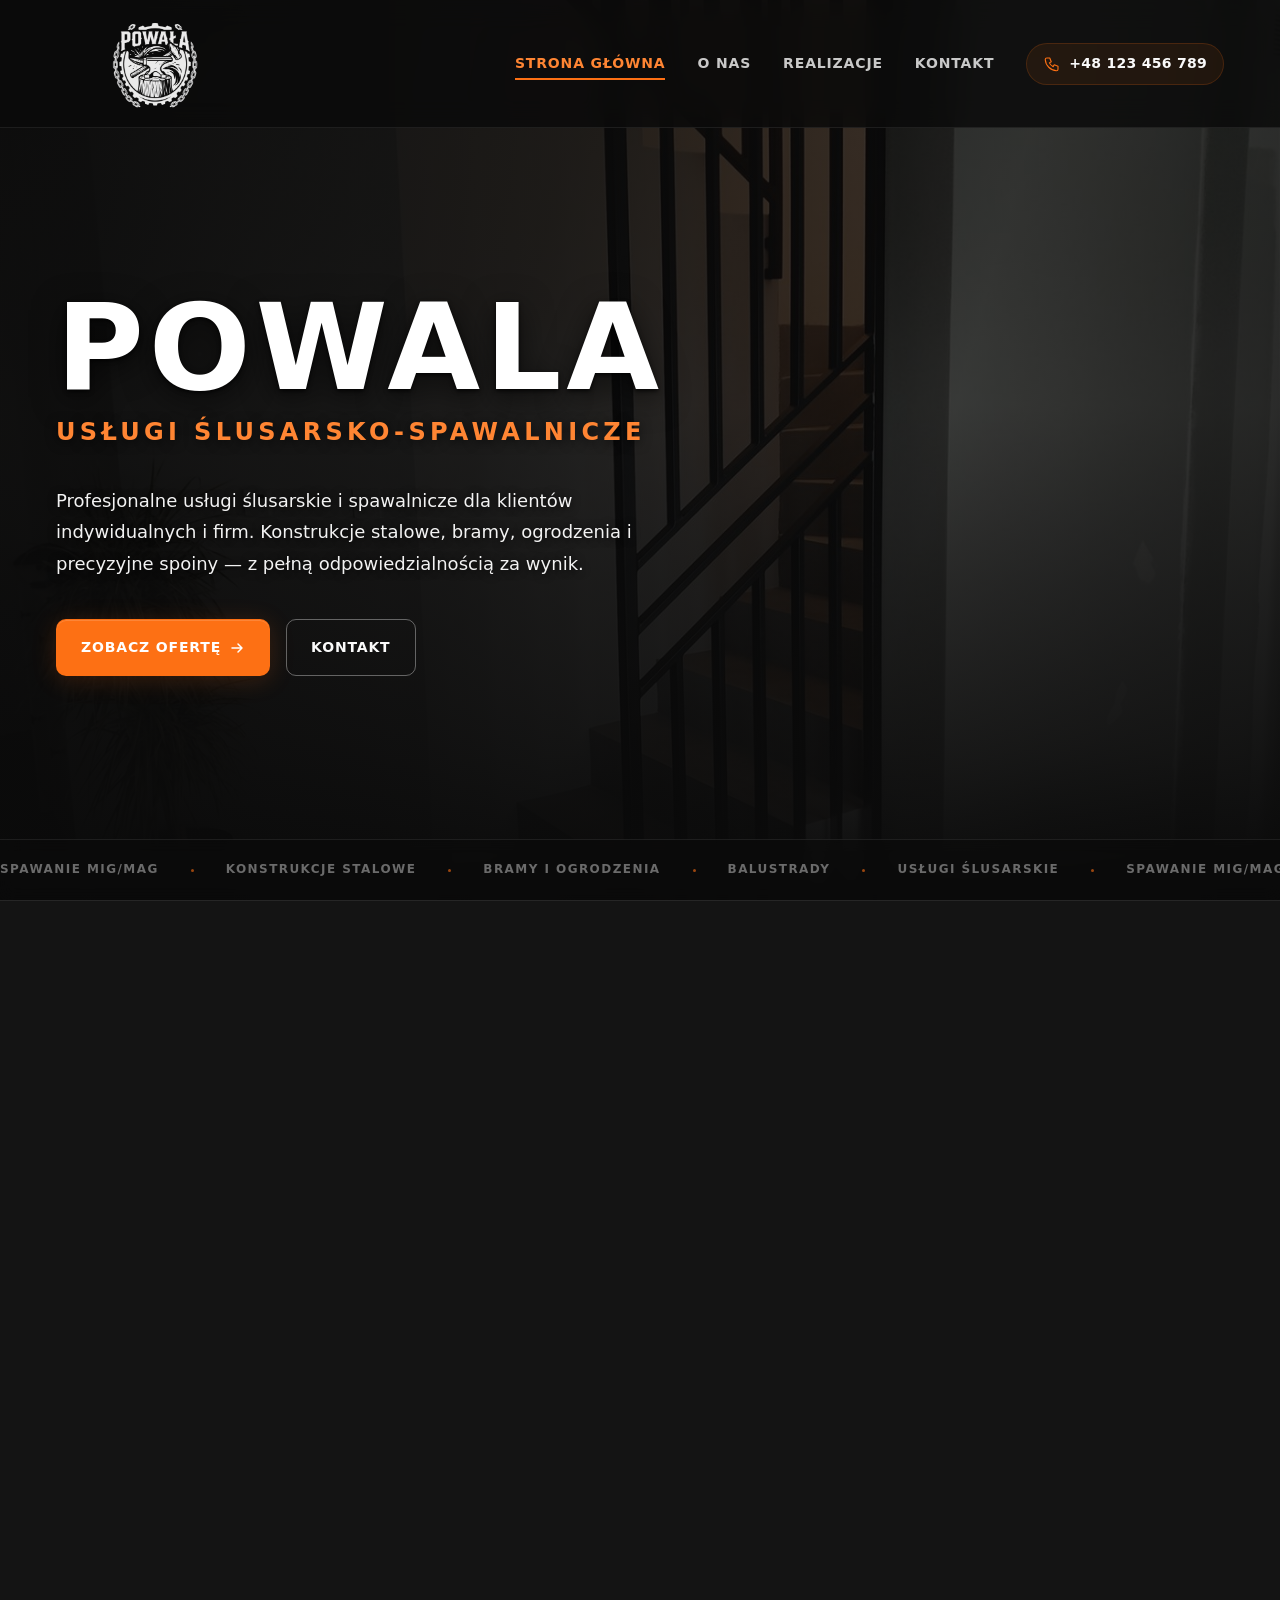
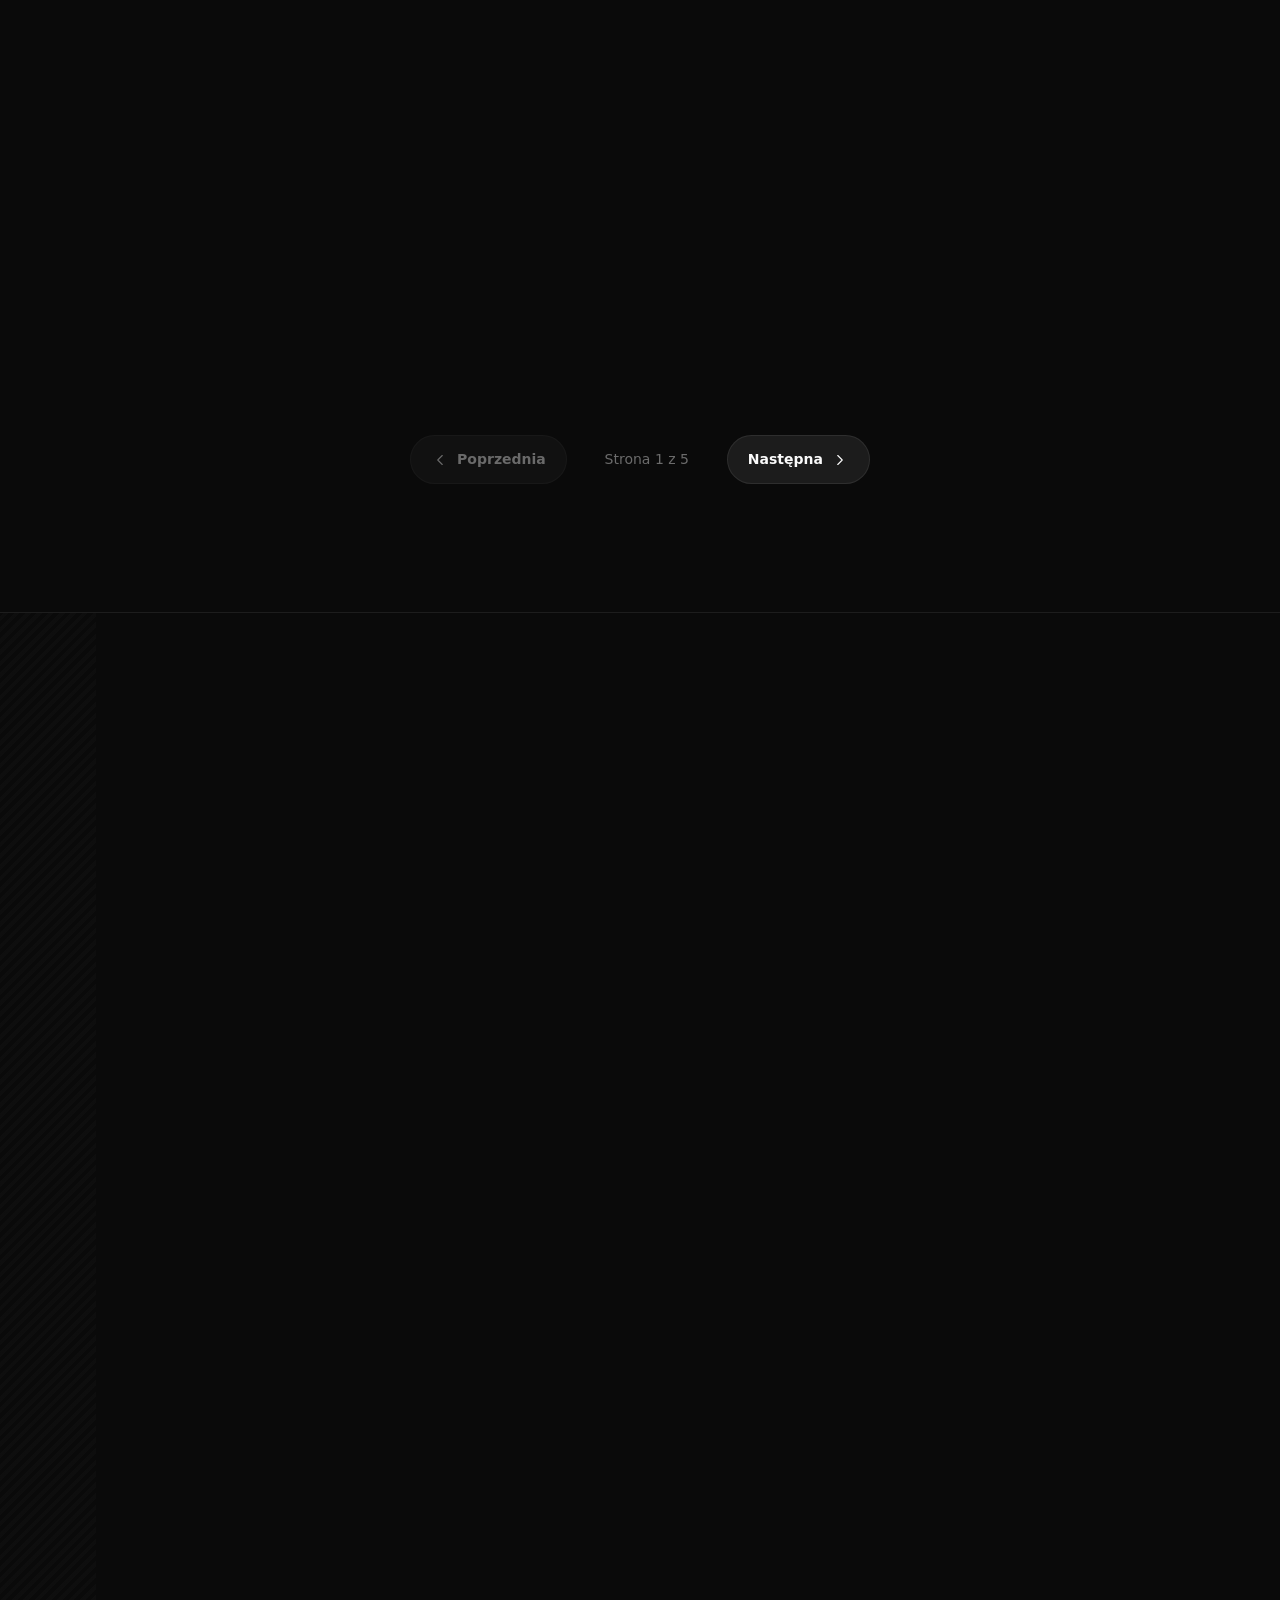
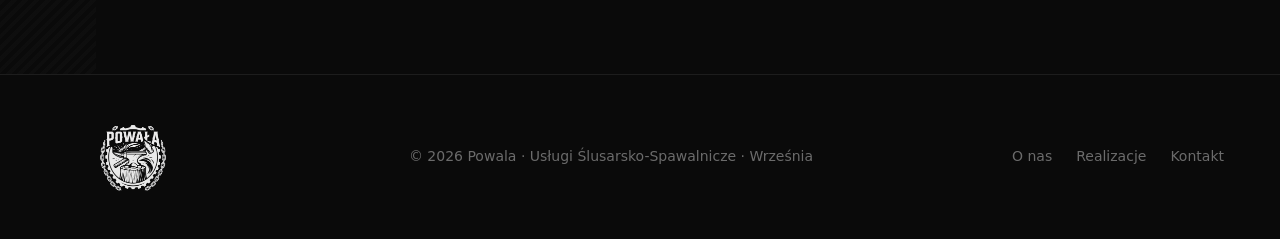
==== commit 9f022cc6: "Update assets and improve site structure: added new portfolio images, updated logo format, modified " ====
--- a/index.html
+++ b/index.html
@@ -48,7 +48,7 @@
   <header class="site-header" id="header">
     <div class="site-header__inner container">
       <a href="#hero" class="brand" aria-label="Powala — strona główna">
-        <img class="brand__logo" src="assets/logo-powala.png" alt="" width="160" height="48" decoding="async">
+        <img class="brand__logo" src="assets/logo-powala.png" alt="Powala" width="320" height="175" decoding="async">
       </a>
       <button class="nav-toggle" id="navToggle" aria-expanded="false" aria-controls="navLinks" aria-label="Menu nawigacji">
         <span></span><span></span>
@@ -57,7 +57,6 @@
         <a href="#hero" class="site-nav__link">Strona główna</a>
         <a href="#o-nas" class="site-nav__link">O nas</a>
         <a href="#galeria" class="site-nav__link">Realizacje</a>
-        <a href="#faq" class="site-nav__link">FAQ</a>
         <a href="#kontakt" class="site-nav__link">Kontakt</a>
         <a href="tel:+48123456789" class="header-phone">
           <svg width="18" height="18" viewBox="0 0 24 24" fill="none" aria-hidden="true"><path d="M5 4h4l2 5-2.5 1.5a11 11 0 005 5L15 13l5 2v4a2 2 0 01-2 2A16 16 0 013 6a2 2 0 012-2z" stroke="currentColor" stroke-width="1.5" stroke-linecap="round" stroke-linejoin="round"/></svg>
@@ -129,10 +128,15 @@
       </div>
     </section>
 
-    <!-- O nas + Oferta -->
-    <section class="section section--about-offer" id="o-nas" aria-labelledby="about-heading">
+    <!-- O nas -->
+    <section class="section section--about" id="o-nas" aria-labelledby="about-heading">
       <div class="container">
-        <div class="about__split">
+        <div class="about__intro reveal">
+          <p class="eyebrow">O nas</p>
+          <h2 id="about-heading" class="section__title">Stal, która<br>ma służyć latami</h2>
+        </div>
+
+        <div class="about__layout">
           <div class="about__visual reveal">
             <div class="about__frame">
               <img
@@ -140,84 +144,68 @@
                 src="portfolio/schody-metalowe-taras.jpg"
                 alt="Realizacja Powala — schody metalowe na taras"
                 width="800"
-                height="600"
+                height="1000"
                 loading="lazy"
                 decoding="async"
               >
             </div>
           </div>
-          <div class="about__content reveal reveal--delay">
-            <p class="eyebrow">O nas</p>
-            <h2 id="about-heading" class="section__title">Kilka słów<br>o firmie</h2>
-            <p class="about__lead">Powala to lokalna firma ślusarsko-spawalnicza z Wrześni. Łączymy wieloletnie doświadczenie z nowoczesnym parkiem maszynowym, aby dostarczać konstrukcje stalowe, które służą latami.</p>
-            <p class="about__text">Obsługujemy klientów indywidualnych i firm z Wrześni, Poznania i całej Wielkopolski. Każde zlecenie traktujemy indywidualnie — od wyceny po montaż na miejscu.</p>
-            <div class="about__pillars">
-              <div class="pillar">
-                <div class="pillar__icon" aria-hidden="true">
-                  <svg width="24" height="24" viewBox="0 0 24 24" fill="none"><path d="M12 2l3 7h7l-5.5 4.5L18 21l-6-4-6 4 1.5-7.5L2 9h7l3-7z" stroke="currentColor" stroke-width="1.5" stroke-linejoin="round"/></svg>
-                </div>
-                <div>
-                  <h3 class="pillar__title">Doświadczenie</h3>
-                  <p class="pillar__text">Ponad 15 lat w branży metalowej</p>
-                </div>
+
+          <div class="about__body reveal reveal--delay">
+            <p class="about__lead">Powala to lokalna firma ślusarsko-spawalnicza z Wrześni. Pracujemy dla klientów indywidualnych i firm — od pierwszej rozmowy, przez wycenę, aż po montaż na miejscu.</p>
+            <p class="about__text">Spawamy stal węglową, nierdzewną i aluminium metodami MIG/MAG oraz MMA. Technologię dobieramy do wymagań konstrukcji. Nasi spawacze mają uprawnienia zgodne z PN-EN ISO 9606, a na życzenie przygotowujemy dokumentację procesu spawania.</p>
+            <p class="about__text">Działamy we Wrześni i całej Wielkopolsce — między innymi w Poznaniu, Środzie Wielkopolskiej, Słupcy i Koninie. Montaż u klienta ustalamy indywidualnie, zależnie od skali i logistyki zlecenia.</p>
+            <p class="about__text">Do wyceny wystarczy opis pracy: materiał, wymiary, lokalizacja i oczekiwany termin. Przy większych konstrukcjach umawiamy oględziny. Odpowiadamy w ciągu jednego dnia roboczego — napisz lub zadzwoń, a wrócimy z propozycją i terminem.</p>
+
+            <dl class="about__facts">
+              <div class="about__fact">
+                <dt>Metody</dt>
+                <dd>MIG/MAG, MMA</dd>
               </div>
-              <div class="pillar">
-                <div class="pillar__icon" aria-hidden="true">
-                  <svg width="24" height="24" viewBox="0 0 24 24" fill="none"><path d="M9 12l2 2 4-4M12 22c5.523 0 10-4.477 10-10S17.523 2 12 2 2 6.477 2 12s4.477 10 10 10z" stroke="currentColor" stroke-width="1.5" stroke-linecap="round" stroke-linejoin="round"/></svg>
-                </div>
-                <div>
-                  <h3 class="pillar__title">Jakość</h3>
-                  <p class="pillar__text">Certyfikowane uprawnienia spawalnicze</p>
-                </div>
+              <div class="about__fact">
+                <dt>Uprawnienia</dt>
+                <dd>PN-EN ISO 9606</dd>
               </div>
-              <div class="pillar">
-                <div class="pillar__icon" aria-hidden="true">
-                  <svg width="24" height="24" viewBox="0 0 24 24" fill="none"><circle cx="12" cy="12" r="9" stroke="currentColor" stroke-width="1.5"/><path d="M12 7v5l3 2" stroke="currentColor" stroke-width="1.5" stroke-linecap="round"/></svg>
-                </div>
-                <div>
-                  <h3 class="pillar__title">Terminowość</h3>
-                  <p class="pillar__text">Jasny harmonogram i dotrzymane terminy</p>
-                </div>
+              <div class="about__fact">
+                <dt>Obszar</dt>
+                <dd>Wielkopolska</dd>
               </div>
-            </div>
+              <div class="about__fact">
+                <dt>Wycena</dt>
+                <dd>do 1 dnia roboczego</dd>
+              </div>
+            </dl>
           </div>
         </div>
 
-        <div class="about-offer__services reveal" id="uslugi" aria-labelledby="services-heading">
-          <div class="about-offer__services-header">
-            <p class="eyebrow">Nasza oferta</p>
-            <h2 id="services-heading" class="section__title">Co robimy?</h2>
-          </div>
-          <div class="services__grid">
-            <article class="service-card reveal">
-              <div class="service-card__icon" aria-hidden="true">
-                <svg width="40" height="40" viewBox="0 0 40 40" fill="none"><path d="M8 28l4-12h16l4 12M14 16l2-6h8l2 6M18 28v4M22 28v4" stroke="currentColor" stroke-width="1.5" stroke-linecap="round" stroke-linejoin="round"/><circle cx="28" cy="12" r="4" fill="currentColor" opacity="0.3"/></svg>
-              </div>
-              <h3 class="service-card__title">Spawanie</h3>
-              <p class="service-card__text">Spawanie MIG/MAG i MMA w stali węglowej, nierdzewnej i aluminium. Precyzyjne spoiny konstrukcyjne i dekoracyjne.</p>
-            </article>
-            <article class="service-card reveal reveal--delay">
-              <div class="service-card__icon" aria-hidden="true">
-                <svg width="40" height="40" viewBox="0 0 40 40" fill="none"><path d="M6 34V14l14-8 14 8v20M6 34h28M14 34V22h12v12" stroke="currentColor" stroke-width="1.5" stroke-linecap="round" stroke-linejoin="round"/></svg>
-              </div>
-              <h3 class="service-card__title">Konstrukcje stalowe</h3>
-              <p class="service-card__text">Wiaty, zadaszenia, tarasy, hale magazynowe i elementy nośne — od projektu po montaż na miejscu.</p>
-            </article>
-            <article class="service-card reveal reveal--delay-2">
-              <div class="service-card__icon" aria-hidden="true">
-                <svg width="40" height="40" viewBox="0 0 40 40" fill="none"><rect x="10" y="14" width="20" height="16" rx="1" stroke="currentColor" stroke-width="1.5"/><path d="M14 14V10h12v4M20 14v16" stroke="currentColor" stroke-width="1.5" stroke-linecap="round"/></svg>
-              </div>
-              <h3 class="service-card__title">Ślusarstwo</h3>
-              <p class="service-card__text">Obróbka metalu, elementy zamkowe, naprawy i renowacje. Usługi ślusarskie dla domu, firmy i przemysłu.</p>
-            </article>
-            <article class="service-card reveal reveal--delay">
-              <div class="service-card__icon" aria-hidden="true">
-                <svg width="40" height="40" viewBox="0 0 40 40" fill="none"><path d="M6 16h28M6 16v18h28V16M6 16l4-10h20l4 10" stroke="currentColor" stroke-width="1.5" stroke-linecap="round" stroke-linejoin="round"/><path d="M16 34V24h8v10" stroke="currentColor" stroke-width="1.5"/></svg>
-              </div>
-              <h3 class="service-card__title">Bramy i ogrodzenia</h3>
-              <p class="service-card__text">Bramy wjazdowe, ogrodzenia panelowe i kutego typu, furtki oraz balustrady — stal ocynkowana i malowana proszkowo.</p>
-            </article>
-          </div>
+        <div class="about__scope reveal" id="uslugi" aria-labelledby="scope-heading">
+          <div class="about__scope-head">
+            <p class="eyebrow">Oferta</p>
+            <h3 id="scope-heading" class="about__scope-title">Zakres usług</h3>
+            <p class="about__scope-lead">Najczęściej realizujemy balustrady i schody, tarasy i zadaszenia, bramy, ogrodzenia, wiaty oraz elementy przemysłowe i rolnicze.</p>
+          </div>
+          <ul class="about__scope-list">
+            <li class="about__scope-item">
+              <span class="about__scope-index" aria-hidden="true">01</span>
+              <span class="about__scope-name">Konstrukcje stalowe i hale magazynowe</span>
+            </li>
+            <li class="about__scope-item">
+              <span class="about__scope-index" aria-hidden="true">02</span>
+              <span class="about__scope-name">Balustrady, ogrodzenia, bramy</span>
+            </li>
+            <li class="about__scope-item">
+              <span class="about__scope-index" aria-hidden="true">03</span>
+              <span class="about__scope-name">Wiaty garażowe i zadaszenia</span>
+            </li>
+            <li class="about__scope-item">
+              <span class="about__scope-index" aria-hidden="true">04</span>
+              <span class="about__scope-name">Naprawy i renowacje konstrukcji</span>
+            </li>
+            <li class="about__scope-item">
+              <span class="about__scope-index" aria-hidden="true">05</span>
+              <span class="about__scope-name">Elementy maszyn i osprzęt przemysłowy</span>
+            </li>
+          </ul>
         </div>
       </div>
     </section>
@@ -235,6 +223,7 @@
           <button class="chip chip--active" data-filter="all" aria-pressed="true">Wszystkie</button>
           <button class="chip" data-filter="konstrukcje" aria-pressed="false">Konstrukcje</button>
           <button class="chip" data-filter="balustrady" aria-pressed="false">Balustrady</button>
+          <button class="chip" data-filter="bramy" aria-pressed="false">Bramy i ogrodzenia</button>
           <button class="chip" data-filter="przemysl" aria-pressed="false">Przemysł</button>
         </div>
       </div>
@@ -375,6 +364,141 @@
             <h3 class="bento__name">Schody z łukiem</h3>
           </div>
         </article>
+        <article class="bento__item reveal" data-category="bramy">
+          <div class="bento__visual">
+            <img class="bento__img" src="portfolio/brama-przesuwna-antracyt-lamele.jpg" alt="Brama przesuwna antracytowa z poziomymi lamelami — Powala Września" width="800" height="600" loading="lazy" decoding="async">
+          </div>
+          <div class="bento__meta">
+            <span class="bento__tag">Bramy i ogrodzenia</span>
+            <h3 class="bento__name">Brama przesuwna — lamele</h3>
+          </div>
+        </article>
+        <article class="bento__item reveal reveal--delay" data-category="bramy">
+          <div class="bento__visual">
+            <img class="bento__img" src="portfolio/brama-przesuwna-ogrodzenie-antracyt.jpg" alt="Brama przesuwna z ogrodzeniem antracytowym — Powala" width="800" height="600" loading="lazy" decoding="async">
+          </div>
+          <div class="bento__meta">
+            <span class="bento__tag">Bramy i ogrodzenia</span>
+            <h3 class="bento__name">Brama z ogrodzeniem</h3>
+          </div>
+        </article>
+        <article class="bento__item reveal reveal--delay-2" data-category="bramy">
+          <div class="bento__visual">
+            <img class="bento__img" src="portfolio/brama-poziome-lamele-antracyt.jpg" alt="Brama z poziomymi lamelami w kolorze antracyt — Powala" width="800" height="600" loading="lazy" decoding="async">
+          </div>
+          <div class="bento__meta">
+            <span class="bento__tag">Bramy i ogrodzenia</span>
+            <h3 class="bento__name">Brama — poziome lamele</h3>
+          </div>
+        </article>
+        <article class="bento__item reveal" data-category="bramy">
+          <div class="bento__visual">
+            <img class="bento__img" src="portfolio/brama-przesuwna-nowoczesna-antracyt.jpg" alt="Nowoczesna brama przesuwna antracytowa — Powala" width="800" height="600" loading="lazy" decoding="async">
+          </div>
+          <div class="bento__meta">
+            <span class="bento__tag">Bramy i ogrodzenia</span>
+            <h3 class="bento__name">Brama przesuwna nowoczesna</h3>
+          </div>
+        </article>
+        <article class="bento__item reveal reveal--delay" data-category="bramy">
+          <div class="bento__visual">
+            <img class="bento__img" src="portfolio/brama-przesuwna-ozdobna.jpg" alt="Brama przesuwna ozdobna — Powala" width="800" height="600" loading="lazy" decoding="async">
+          </div>
+          <div class="bento__meta">
+            <span class="bento__tag">Bramy i ogrodzenia</span>
+            <h3 class="bento__name">Brama przesuwna ozdobna</h3>
+          </div>
+        </article>
+        <article class="bento__item reveal reveal--delay-2" data-category="bramy">
+          <div class="bento__visual">
+            <img class="bento__img" src="portfolio/brama-dwuskrzydlowa-brazowa.jpg" alt="Brama dwuskrzydłowa brązowa — Powala" width="800" height="600" loading="lazy" decoding="async">
+          </div>
+          <div class="bento__meta">
+            <span class="bento__tag">Bramy i ogrodzenia</span>
+            <h3 class="bento__name">Brama dwuskrzydłowa</h3>
+          </div>
+        </article>
+        <article class="bento__item reveal" data-category="bramy">
+          <div class="bento__visual">
+            <img class="bento__img" src="portfolio/brama-i-furtka-poziome-lamele.jpg" alt="Brama i furtka z poziomymi lamelami — Powala" width="800" height="600" loading="lazy" decoding="async">
+          </div>
+          <div class="bento__meta">
+            <span class="bento__tag">Bramy i ogrodzenia</span>
+            <h3 class="bento__name">Brama i furtka</h3>
+          </div>
+        </article>
+        <article class="bento__item reveal reveal--delay" data-category="bramy">
+          <div class="bento__visual">
+            <img class="bento__img" src="portfolio/furtka-metalowa-antracyt.jpg" alt="Furtka metalowa antracytowa — Powala" width="800" height="600" loading="lazy" decoding="async">
+          </div>
+          <div class="bento__meta">
+            <span class="bento__tag">Bramy i ogrodzenia</span>
+            <h3 class="bento__name">Furtka metalowa</h3>
+          </div>
+        </article>
+        <article class="bento__item reveal reveal--delay-2" data-category="bramy">
+          <div class="bento__visual">
+            <img class="bento__img" src="portfolio/ogrodzenie-palisadowe-antracyt.jpg" alt="Ogrodzenie palisadowe antracytowe — Powala" width="800" height="600" loading="lazy" decoding="async">
+          </div>
+          <div class="bento__meta">
+            <span class="bento__tag">Bramy i ogrodzenia</span>
+            <h3 class="bento__name">Ogrodzenie palisadowe</h3>
+          </div>
+        </article>
+        <article class="bento__item reveal" data-category="bramy">
+          <div class="bento__visual">
+            <img class="bento__img" src="portfolio/ogrodzenie-frontowe-antracyt.jpg" alt="Ogrodzenie frontowe antracytowe — Powala" width="800" height="600" loading="lazy" decoding="async">
+          </div>
+          <div class="bento__meta">
+            <span class="bento__tag">Bramy i ogrodzenia</span>
+            <h3 class="bento__name">Ogrodzenie frontowe</h3>
+          </div>
+        </article>
+        <article class="bento__item reveal reveal--delay" data-category="bramy">
+          <div class="bento__visual">
+            <img class="bento__img" src="portfolio/ogrodzenie-poziome-slupki-betonowe.jpg" alt="Ogrodzenie poziome ze słupkami betonowymi — Powala" width="800" height="600" loading="lazy" decoding="async">
+          </div>
+          <div class="bento__meta">
+            <span class="bento__tag">Bramy i ogrodzenia</span>
+            <h3 class="bento__name">Ogrodzenie ze słupkami betonowymi</h3>
+          </div>
+        </article>
+        <article class="bento__item reveal reveal--delay-2" data-category="bramy">
+          <div class="bento__visual">
+            <img class="bento__img" src="portfolio/ogrodzenie-metalowe-przeslo-poziome.jpg" alt="Przęsło ogrodzeniowe metalowe poziome — Powala" width="800" height="600" loading="lazy" decoding="async">
+          </div>
+          <div class="bento__meta">
+            <span class="bento__tag">Bramy i ogrodzenia</span>
+            <h3 class="bento__name">Przęsło ogrodzeniowe</h3>
+          </div>
+        </article>
+        <article class="bento__item reveal" data-category="bramy">
+          <div class="bento__visual">
+            <img class="bento__img" src="portfolio/ogrodzenie-antracyt-slupki-bloczki.jpg" alt="Ogrodzenie antracytowe ze słupkami z bloczków — Powala" width="800" height="600" loading="lazy" decoding="async">
+          </div>
+          <div class="bento__meta">
+            <span class="bento__tag">Bramy i ogrodzenia</span>
+            <h3 class="bento__name">Ogrodzenie ze słupkami z bloczków</h3>
+          </div>
+        </article>
+        <article class="bento__item reveal reveal--delay" data-category="bramy">
+          <div class="bento__visual">
+            <img class="bento__img" src="portfolio/ogrodzenie-poziome-antracyt-naroznik.jpg" alt="Ogrodzenie poziome antracyt — narożnik — Powala" width="800" height="600" loading="lazy" decoding="async">
+          </div>
+          <div class="bento__meta">
+            <span class="bento__tag">Bramy i ogrodzenia</span>
+            <h3 class="bento__name">Ogrodzenie narożnikowe</h3>
+          </div>
+        </article>
+        <article class="bento__item reveal reveal--delay-2" data-category="bramy">
+          <div class="bento__visual">
+            <img class="bento__img" src="portfolio/ogrodzenie-metalowe-poziome-antracyt.jpg" alt="Ogrodzenie metalowe poziome antracyt — Powala" width="800" height="600" loading="lazy" decoding="async">
+          </div>
+          <div class="bento__meta">
+            <span class="bento__tag">Bramy i ogrodzenia</span>
+            <h3 class="bento__name">Ogrodzenie metalowe poziome</h3>
+          </div>
+        </article>
         <article class="bento__item reveal" data-category="przemysl">
           <div class="bento__visual">
             <img class="bento__img" src="portfolio/zabudowa-przyczep-rolniczych.jpg" alt="Zabudowa przyczep rolniczych — konstrukcja stalowa Powala" width="800" height="600" loading="lazy" decoding="async">
@@ -391,6 +515,24 @@
           <div class="bento__meta">
             <span class="bento__tag">Przemysł</span>
             <h3 class="bento__name">Przyczepy — konstrukcja stalowa</h3>
+          </div>
+        </article>
+        <article class="bento__item reveal reveal--delay-2" data-category="przemysl">
+          <div class="bento__visual">
+            <img class="bento__img" src="portfolio/glebosz-rolniczy-zolty.jpg" alt="Głębosz rolniczy — konstrukcja stalowa Powala" width="800" height="600" loading="lazy" decoding="async">
+          </div>
+          <div class="bento__meta">
+            <span class="bento__tag">Przemysł</span>
+            <h3 class="bento__name">Głębosz rolniczy</h3>
+          </div>
+        </article>
+        <article class="bento__item reveal" data-category="przemysl">
+          <div class="bento__visual">
+            <img class="bento__img" src="portfolio/glebosz-dwuzebny-traktor.jpg" alt="Głębosz dwuzębny przy traktorze — Powala" width="800" height="600" loading="lazy" decoding="async">
+          </div>
+          <div class="bento__meta">
+            <span class="bento__tag">Przemysł</span>
+            <h3 class="bento__name">Głębosz dwuzębny</h3>
           </div>
         </article>
       </div>
@@ -406,38 +548,6 @@
           <svg width="18" height="18" viewBox="0 0 24 24" fill="none" aria-hidden="true"><path d="M9 6l6 6-6 6" stroke="currentColor" stroke-width="1.5" stroke-linecap="round" stroke-linejoin="round"/></svg>
         </button>
       </nav>
-    </section>
-
-    <!-- FAQ -->
-    <section class="section section--faq" id="faq" aria-labelledby="faq-heading">
-      <div class="section__intro container reveal">
-        <div class="section__intro-text">
-          <p class="eyebrow">Pytania i odpowiedzi</p>
-          <h2 id="faq-heading" class="section__title">Najczęstsze<br>pytania</h2>
-        </div>
-      </div>
-      <div class="faq container reveal">
-        <details class="faq__item">
-          <summary class="faq__question">Jakie metody spawania oferujecie?</summary>
-          <p class="faq__answer">Wykonujemy spoiny metodami MIG/MAG oraz MMA. Dobieramy technologię do rodzaju materiału — stal węglowa, nierdzewna i aluminium — oraz wymagań konstrukcyjnych projektu.</p>
-        </details>
-        <details class="faq__item">
-          <summary class="faq__question">Czy macie certyfikowane uprawnienia spawalnicze?</summary>
-          <p class="faq__answer">Tak. Nasi spawacze posiadają uprawnienia zgodne z normami PN-EN ISO 9606. Na życzenie klienta przygotowujemy dokumentację procesu spawania.</p>
-        </details>
-        <details class="faq__item">
-          <summary class="faq__question">Jak wygląda proces wyceny?</summary>
-          <p class="faq__answer">Wycena opiera się na oględzinach lub szczegółowym opisie zlecenia — materiał, wymiary, lokalizacja montażu i termin. Odpowiadamy w ciągu jednego dnia roboczego.</p>
-        </details>
-        <details class="faq__item">
-          <summary class="faq__question">Obsługujecie klientów spoza Wrześni?</summary>
-          <p class="faq__answer">Tak. Realizujemy zlecenia w całej Wielkopolsce i okolicach — m.in. Poznań, Środa Wielkopolska, Słupca i Konin. Montaż na miejscu u klienta jest możliwy po ustaleniu warunków logistycznych.</p>
-        </details>
-        <details class="faq__item">
-          <summary class="faq__question">Jakie realizacje wykonujecie najczęściej?</summary>
-          <p class="faq__answer">Specjalizujemy się w balustradach i schodach stalowych, konstrukcjach tarasów i zadaszeń, bramach, ogrodzeniach, wiatach garażowych oraz elementach przemysłowych i rolniczych.</p>
-        </details>
-      </div>
     </section>
 
     <!-- Contact -->
@@ -532,7 +642,7 @@
   <footer class="site-footer">
     <div class="site-footer__inner container">
       <a href="#hero" class="brand brand--sm" aria-label="Powala — strona główna">
-        <img class="brand__logo" src="assets/logo-powala.png" alt="" width="120" height="36" loading="lazy" decoding="async">
+        <img class="brand__logo" src="assets/logo-powala.png" alt="Powala" width="260" height="142" loading="lazy" decoding="async">
       </a>
       <p class="site-footer__copy">&copy; 2026 Powala · Usługi Ślusarsko-Spawalnicze · Września</p>
       <nav class="site-footer__nav" aria-label="Stopka">
@@ -550,6 +660,12 @@
   <div class="lightbox" id="lightbox" role="dialog" aria-modal="true" aria-label="Podgląd zdjęcia" hidden>
     <button type="button" class="lightbox__close" id="lightboxClose" aria-label="Zamknij podgląd">
       <svg width="24" height="24" viewBox="0 0 24 24" fill="none" aria-hidden="true"><path d="M6 6l12 12M18 6L6 18" stroke="currentColor" stroke-width="1.5" stroke-linecap="round"/></svg>
+    </button>
+    <button type="button" class="lightbox__nav lightbox__nav--prev" id="lightboxPrev" aria-label="Poprzednie zdjęcie">
+      <svg width="24" height="24" viewBox="0 0 24 24" fill="none" aria-hidden="true"><path d="M15 6l-6 6 6 6" stroke="currentColor" stroke-width="1.5" stroke-linecap="round" stroke-linejoin="round"/></svg>
+    </button>
+    <button type="button" class="lightbox__nav lightbox__nav--next" id="lightboxNext" aria-label="Następne zdjęcie">
+      <svg width="24" height="24" viewBox="0 0 24 24" fill="none" aria-hidden="true"><path d="M9 6l6 6-6 6" stroke="currentColor" stroke-width="1.5" stroke-linecap="round" stroke-linejoin="round"/></svg>
     </button>
     <figure class="lightbox__figure">
       <img class="lightbox__img" id="lightboxImg" src="" alt="">
@@ -601,7 +717,15 @@
         "email": "kontakt@powala.pl",
         "image": "https://powala-wrzesnia.pl/assets/logo-powala.png",
         "priceRange": "$$",
-        "serviceType": ["Spawanie MIG/MAG", "Spawanie MMA", "Usługi ślusarskie", "Konstrukcje stalowe", "Bramy i ogrodzenia", "Balustrady"],
+        "serviceType": [
+          "Konstrukcje stalowe i hale magazynowe",
+          "Balustrady, ogrodzenia, bramy",
+          "Wiaty garażowe i zadaszenia",
+          "Naprawy i renowacje konstrukcji",
+          "Elementy maszyn i osprzęt przemysłowy",
+          "Spawanie MIG/MAG",
+          "Spawanie MMA"
+        ],
         "address": {
           "@type": "PostalAddress",
           "addressLocality": "Września",
@@ -615,13 +739,13 @@
         ],
         "hasOfferCatalog": {
           "@type": "OfferCatalog",
-          "name": "Usługi Powala",
+          "name": "Zakres usług Powala",
           "itemListElement": [
-            { "@type": "Offer", "itemOffered": { "@type": "Service", "name": "Spawanie MIG/MAG i MMA" } },
-            { "@type": "Offer", "itemOffered": { "@type": "Service", "name": "Konstrukcje stalowe" } },
-            { "@type": "Offer", "itemOffered": { "@type": "Service", "name": "Usługi ślusarskie" } },
-            { "@type": "Offer", "itemOffered": { "@type": "Service", "name": "Bramy i ogrodzenia" } },
-            { "@type": "Offer", "itemOffered": { "@type": "Service", "name": "Balustrady i schody" } }
+            { "@type": "Offer", "itemOffered": { "@type": "Service", "name": "Konstrukcje stalowe i hale magazynowe" } },
+            { "@type": "Offer", "itemOffered": { "@type": "Service", "name": "Balustrady, ogrodzenia, bramy" } },
+            { "@type": "Offer", "itemOffered": { "@type": "Service", "name": "Wiaty garażowe i zadaszenia" } },
+            { "@type": "Offer", "itemOffered": { "@type": "Service", "name": "Naprawy i renowacje konstrukcji" } },
+            { "@type": "Offer", "itemOffered": { "@type": "Service", "name": "Elementy maszyn i osprzęt przemysłowy" } }
           ]
         },
         "sameAs": []
@@ -630,7 +754,7 @@
         "@type": "ItemList",
         "@id": "https://powala-wrzesnia.pl/#portfolio",
         "name": "Realizacje Powala",
-        "numberOfItems": 17,
+        "numberOfItems": 34,
         "itemListElement": [
           { "@type": "ListItem", "position": 1, "name": "Taras stalowy z zadaszeniem", "url": "https://powala-wrzesnia.pl/#galeria", "image": "https://powala-wrzesnia.pl/portfolio/taras-stalowy-zadaszenie-balustrada.jpg" },
           { "@type": "ListItem", "position": 2, "name": "Schody zewnętrzne metalowe", "url": "https://powala-wrzesnia.pl/#galeria", "image": "https://powala-wrzesnia.pl/portfolio/schody-metalowe-taras.jpg" },
@@ -647,54 +771,25 @@
           { "@type": "ListItem", "position": 13, "name": "Schody drewniane z balustradą", "url": "https://powala-wrzesnia.pl/#galeria", "image": "https://powala-wrzesnia.pl/portfolio/schody-drewniane-biala-balustrada.jpg" },
           { "@type": "ListItem", "position": 14, "name": "Schody z oświetleniem", "url": "https://powala-wrzesnia.pl/#galeria", "image": "https://powala-wrzesnia.pl/portfolio/schody-oswietlenie-design.jpg" },
           { "@type": "ListItem", "position": 15, "name": "Schody z łukiem", "url": "https://powala-wrzesnia.pl/#galeria", "image": "https://powala-wrzesnia.pl/portfolio/schody-luk-biala-balustrada.jpg" },
-          { "@type": "ListItem", "position": 16, "name": "Zabudowa przyczep rolniczych", "url": "https://powala-wrzesnia.pl/#galeria", "image": "https://powala-wrzesnia.pl/portfolio/zabudowa-przyczep-rolniczych.jpg" },
-          { "@type": "ListItem", "position": 17, "name": "Przyczepy — konstrukcja stalowa", "url": "https://powala-wrzesnia.pl/#galeria", "image": "https://powala-wrzesnia.pl/portfolio/przyczepy-konstrukcja-stalowa.jpg" }
-        ]
-      },
-      {
-        "@type": "FAQPage",
-        "@id": "https://powala-wrzesnia.pl/#faq",
-        "mainEntity": [
-          {
-            "@type": "Question",
-            "name": "Jakie metody spawania oferujecie?",
-            "acceptedAnswer": {
-              "@type": "Answer",
-              "text": "Wykonujemy spoiny metodami MIG/MAG oraz MMA. Dobieramy technologię do rodzaju materiału — stal węglowa, nierdzewna i aluminium — oraz wymagań konstrukcyjnych projektu."
-            }
-          },
-          {
-            "@type": "Question",
-            "name": "Czy macie certyfikowane uprawnienia spawalnicze?",
-            "acceptedAnswer": {
-              "@type": "Answer",
-              "text": "Tak. Nasi spawacze posiadają uprawnienia zgodne z normami PN-EN ISO 9606. Na życzenie klienta przygotowujemy dokumentację procesu spawania."
-            }
-          },
-          {
-            "@type": "Question",
-            "name": "Jak wygląda proces wyceny?",
-            "acceptedAnswer": {
-              "@type": "Answer",
-              "text": "Wycena opiera się na oględzinach lub szczegółowym opisie zlecenia — materiał, wymiary, lokalizacja montażu i termin. Odpowiadamy w ciągu jednego dnia roboczego."
-            }
-          },
-          {
-            "@type": "Question",
-            "name": "Obsługujecie klientów spoza Wrześni?",
-            "acceptedAnswer": {
-              "@type": "Answer",
-              "text": "Tak. Realizujemy zlecenia w całej Wielkopolsce i okolicach — m.in. Poznań, Środa Wielkopolska, Słupca i Konin."
-            }
-          },
-          {
-            "@type": "Question",
-            "name": "Jakie realizacje wykonujecie najczęściej?",
-            "acceptedAnswer": {
-              "@type": "Answer",
-              "text": "Specjalizujemy się w balustradach i schodach stalowych, konstrukcjach tarasów i zadaszeń, bramach, ogrodzeniach, wiatach garażowych oraz elementach przemysłowych i rolniczych."
-            }
-          }
+          { "@type": "ListItem", "position": 16, "name": "Brama przesuwna — lamele", "url": "https://powala-wrzesnia.pl/#galeria", "image": "https://powala-wrzesnia.pl/portfolio/brama-przesuwna-antracyt-lamele.jpg" },
+          { "@type": "ListItem", "position": 17, "name": "Brama z ogrodzeniem", "url": "https://powala-wrzesnia.pl/#galeria", "image": "https://powala-wrzesnia.pl/portfolio/brama-przesuwna-ogrodzenie-antracyt.jpg" },
+          { "@type": "ListItem", "position": 18, "name": "Brama — poziome lamele", "url": "https://powala-wrzesnia.pl/#galeria", "image": "https://powala-wrzesnia.pl/portfolio/brama-poziome-lamele-antracyt.jpg" },
+          { "@type": "ListItem", "position": 19, "name": "Brama przesuwna nowoczesna", "url": "https://powala-wrzesnia.pl/#galeria", "image": "https://powala-wrzesnia.pl/portfolio/brama-przesuwna-nowoczesna-antracyt.jpg" },
+          { "@type": "ListItem", "position": 20, "name": "Brama przesuwna ozdobna", "url": "https://powala-wrzesnia.pl/#galeria", "image": "https://powala-wrzesnia.pl/portfolio/brama-przesuwna-ozdobna.jpg" },
+          { "@type": "ListItem", "position": 21, "name": "Brama dwuskrzydłowa", "url": "https://powala-wrzesnia.pl/#galeria", "image": "https://powala-wrzesnia.pl/portfolio/brama-dwuskrzydlowa-brazowa.jpg" },
+          { "@type": "ListItem", "position": 22, "name": "Brama i furtka", "url": "https://powala-wrzesnia.pl/#galeria", "image": "https://powala-wrzesnia.pl/portfolio/brama-i-furtka-poziome-lamele.jpg" },
+          { "@type": "ListItem", "position": 23, "name": "Furtka metalowa", "url": "https://powala-wrzesnia.pl/#galeria", "image": "https://powala-wrzesnia.pl/portfolio/furtka-metalowa-antracyt.jpg" },
+          { "@type": "ListItem", "position": 24, "name": "Ogrodzenie palisadowe", "url": "https://powala-wrzesnia.pl/#galeria", "image": "https://powala-wrzesnia.pl/portfolio/ogrodzenie-palisadowe-antracyt.jpg" },
+          { "@type": "ListItem", "position": 25, "name": "Ogrodzenie frontowe", "url": "https://powala-wrzesnia.pl/#galeria", "image": "https://powala-wrzesnia.pl/portfolio/ogrodzenie-frontowe-antracyt.jpg" },
+          { "@type": "ListItem", "position": 26, "name": "Ogrodzenie ze słupkami betonowymi", "url": "https://powala-wrzesnia.pl/#galeria", "image": "https://powala-wrzesnia.pl/portfolio/ogrodzenie-poziome-slupki-betonowe.jpg" },
+          { "@type": "ListItem", "position": 27, "name": "Przęsło ogrodzeniowe", "url": "https://powala-wrzesnia.pl/#galeria", "image": "https://powala-wrzesnia.pl/portfolio/ogrodzenie-metalowe-przeslo-poziome.jpg" },
+          { "@type": "ListItem", "position": 28, "name": "Ogrodzenie ze słupkami z bloczków", "url": "https://powala-wrzesnia.pl/#galeria", "image": "https://powala-wrzesnia.pl/portfolio/ogrodzenie-antracyt-slupki-bloczki.jpg" },
+          { "@type": "ListItem", "position": 29, "name": "Ogrodzenie narożnikowe", "url": "https://powala-wrzesnia.pl/#galeria", "image": "https://powala-wrzesnia.pl/portfolio/ogrodzenie-poziome-antracyt-naroznik.jpg" },
+          { "@type": "ListItem", "position": 30, "name": "Ogrodzenie metalowe poziome", "url": "https://powala-wrzesnia.pl/#galeria", "image": "https://powala-wrzesnia.pl/portfolio/ogrodzenie-metalowe-poziome-antracyt.jpg" },
+          { "@type": "ListItem", "position": 31, "name": "Zabudowa przyczep rolniczych", "url": "https://powala-wrzesnia.pl/#galeria", "image": "https://powala-wrzesnia.pl/portfolio/zabudowa-przyczep-rolniczych.jpg" },
+          { "@type": "ListItem", "position": 32, "name": "Przyczepy — konstrukcja stalowa", "url": "https://powala-wrzesnia.pl/#galeria", "image": "https://powala-wrzesnia.pl/portfolio/przyczepy-konstrukcja-stalowa.jpg" },
+          { "@type": "ListItem", "position": 33, "name": "Głębosz rolniczy", "url": "https://powala-wrzesnia.pl/#galeria", "image": "https://powala-wrzesnia.pl/portfolio/glebosz-rolniczy-zolty.jpg" },
+          { "@type": "ListItem", "position": 34, "name": "Głębosz dwuzębny", "url": "https://powala-wrzesnia.pl/#galeria", "image": "https://powala-wrzesnia.pl/portfolio/glebosz-dwuzebny-traktor.jpg" }
         ]
       },
       {
--- a/styles.css
+++ b/styles.css
@@ -54,7 +54,7 @@
   --space-32: 8rem;
 
   /* Layout */
-  --header-bar: 4.5rem;
+  --header-bar: 8rem;
   --safe-top: env(safe-area-inset-top, 0px);
   --safe-bottom: env(safe-area-inset-bottom, 0px);
   --header-h: calc(var(--header-bar) + var(--safe-top));
@@ -165,83 +165,173 @@
 }
 
 /* ================================================================
-   O nas + Oferta — combined section
+   O nas
    ================================================================ */
-.section--about-offer {
+.section--about {
   background: var(--section-band-alt);
   border-top: 1px solid var(--border);
   border-bottom: 1px solid var(--border);
 }
 
-.about-offer__services {
-  margin-top: var(--space-24);
-  padding-top: var(--space-24);
+.about__intro {
+  margin-bottom: clamp(var(--space-12), 5vw, var(--space-20));
+  max-width: 28rem;
+}
+
+.about__layout {
+  display: grid;
+  grid-template-columns: minmax(0, 0.95fr) minmax(0, 1.05fr);
+  gap: clamp(var(--space-12), 6vw, var(--space-20));
+  align-items: start;
+}
+
+.about__frame {
+  position: relative;
+  overflow: hidden;
+}
+
+.about__frame::before {
+  content: '';
+  position: absolute;
+  inset: 0 auto auto 0;
+  width: 0.2rem;
+  height: 100%;
+  background: var(--accent);
+  z-index: 2;
+}
+
+.about__img {
+  width: 100%;
+  aspect-ratio: 4 / 5;
+  object-fit: cover;
+  display: block;
+  filter: saturate(0.92) contrast(1.05);
+}
+
+.about__body {
+  display: flex;
+  flex-direction: column;
+  gap: var(--space-5);
+  padding-top: var(--space-2);
+}
+
+.about__lead {
+  font-family: var(--font-display);
+  font-size: clamp(var(--text-xl), 2.2vw, var(--text-2xl));
+  font-weight: 600;
+  letter-spacing: 0.01em;
+  color: var(--text);
+  line-height: 1.4;
+}
+
+.about__text {
+  color: var(--text-secondary);
+  line-height: 1.7;
+  max-width: 38rem;
+}
+
+.about__text strong {
+  color: var(--text);
+  font-weight: 600;
+}
+
+.about__facts {
+  display: grid;
+  grid-template-columns: repeat(2, minmax(0, 1fr));
+  gap: var(--space-6) var(--space-8);
+  margin-top: var(--space-4);
+  padding-top: var(--space-8);
+  border-top: 1px solid var(--border);
+}
+
+.about__fact dt {
+  font-family: var(--font-display);
+  font-size: var(--text-xs);
+  font-weight: 600;
+  letter-spacing: 0.14em;
+  text-transform: uppercase;
+  color: var(--accent);
+  margin-bottom: var(--space-1);
+}
+
+.about__fact dd {
+  font-size: var(--text-base);
+  color: var(--text);
+  line-height: 1.35;
+}
+
+.about__scope {
+  display: grid;
+  grid-template-columns: minmax(0, 0.9fr) minmax(0, 1.1fr);
+  gap: clamp(var(--space-10), 5vw, var(--space-16));
+  align-items: start;
+  margin-top: clamp(var(--space-16), 7vw, var(--space-24));
+  padding-top: clamp(var(--space-12), 5vw, var(--space-20));
   border-top: 1px solid var(--border);
   scroll-margin-top: var(--header-h);
 }
 
-.about-offer__services-header {
-  margin-bottom: var(--space-16);
-  max-width: 28rem;
-}
-
-.services__grid {
-  display: grid;
-  grid-template-columns: repeat(4, 1fr);
-  gap: var(--space-4);
-}
-
-.service-card {
-  padding: var(--space-8) var(--space-6);
-  background: var(--surface);
-  border: 1px solid var(--border);
-  border-radius: var(--radius-lg);
+.about__scope-head {
   display: flex;
   flex-direction: column;
   gap: var(--space-4);
-  transition: border-color 0.35s, transform 0.35s var(--ease), box-shadow 0.35s;
-}
-
-.service-card:hover {
-  border-color: var(--accent-muted);
-  transform: translateY(-4px);
-  box-shadow: 0 16px 48px rgba(0, 0, 0, 0.35);
-}
-
-.service-card__icon {
+  max-width: 26rem;
+}
+
+.about__scope-title {
+  font-family: var(--font-display);
+  font-size: clamp(var(--text-2xl), 3vw, var(--text-3xl));
+  font-weight: 700;
+  letter-spacing: 0.02em;
+  line-height: 1.15;
+  color: var(--text);
+}
+
+.about__scope-lead {
+  color: var(--text-secondary);
+  line-height: 1.65;
+}
+
+.about__scope-list {
+  list-style: none;
+  margin: 0;
+  padding: 0;
+  border-top: 1px solid var(--border);
+}
+
+.about__scope-item {
+  display: grid;
+  grid-template-columns: 3.5rem 1fr;
+  gap: var(--space-4);
+  align-items: baseline;
+  padding: var(--space-5) 0;
+  border-bottom: 1px solid var(--border);
+  transition: color 0.25s, border-color 0.25s;
+}
+
+.about__scope-item:hover {
+  border-bottom-color: var(--accent-muted);
+}
+
+.about__scope-item:hover .about__scope-name {
   color: var(--accent);
-  margin-bottom: var(--space-2);
-}
-
-.service-card__title {
-  font-family: var(--font-display);
-  font-size: var(--text-lg);
-  font-weight: 700;
-  letter-spacing: 0.06em;
-  text-transform: uppercase;
-  color: var(--text);
-}
-
-.service-card__text {
-  font-size: var(--text-sm);
-  color: var(--text-muted);
-  line-height: 1.65;
-  flex: 1;
-}
-
-.service-card__link {
+}
+
+.about__scope-index {
   font-family: var(--font-display);
   font-size: var(--text-sm);
   font-weight: 600;
   letter-spacing: 0.08em;
-  text-transform: uppercase;
-  color: var(--accent);
+  color: var(--text-muted);
+}
+
+.about__scope-name {
+  font-family: var(--font-display);
+  font-size: clamp(var(--text-lg), 1.8vw, var(--text-xl));
+  font-weight: 600;
+  letter-spacing: 0.01em;
+  color: var(--text);
   transition: color 0.25s;
-  margin-top: auto;
-}
-
-.service-card__link:hover {
-  color: var(--accent-hover);
 }
 
 /* ================================================================
@@ -279,16 +369,16 @@
 }
 
 .brand__logo {
-  height: 2.5rem;
+  height: 6.75rem;
   width: auto;
-  max-width: 12rem;
+  max-width: 32rem;
   object-fit: contain;
   object-position: left center;
 }
 
 .brand--sm .brand__logo {
-  height: 2rem;
-  max-width: 10rem;
+  height: 5.25rem;
+  max-width: 24rem;
 }
 
 .header-phone {
@@ -604,114 +694,6 @@
 .section__intro-text { max-width: 28rem; }
 
 /* ================================================================
-   About — split layout
-   ================================================================ */
-.about__split {
-  display: grid;
-  grid-template-columns: 1fr 1fr;
-  gap: clamp(var(--space-12), 6vw, var(--space-20));
-  align-items: center;
-}
-
-.about__frame {
-  position: relative;
-  border-radius: var(--radius-lg);
-  overflow: hidden;
-}
-
-.about__frame::before,
-.about__frame::after {
-  content: '';
-  position: absolute;
-  width: 3rem;
-  height: 3rem;
-  border: 3px solid var(--accent);
-  z-index: 2;
-  pointer-events: none;
-}
-
-.about__frame::before {
-  top: var(--space-4);
-  left: var(--space-4);
-  border-right: none;
-  border-bottom: none;
-}
-
-.about__frame::after {
-  bottom: var(--space-4);
-  left: var(--space-4);
-  border-right: none;
-  border-top: none;
-}
-
-.about__img {
-  width: 100%;
-  aspect-ratio: 4 / 3;
-  object-fit: cover;
-  display: block;
-}
-
-.about__content {
-  display: flex;
-  flex-direction: column;
-  gap: var(--space-6);
-}
-
-.about__lead {
-  font-size: var(--text-xl);
-  color: var(--text);
-  line-height: 1.55;
-}
-
-.about__text {
-  color: var(--text-secondary);
-  line-height: 1.7;
-}
-
-.about__pillars {
-  display: flex;
-  flex-direction: column;
-  gap: var(--space-6);
-  margin-top: var(--space-4);
-  padding-top: var(--space-8);
-  border-top: 1px solid var(--border);
-}
-
-.pillar {
-  display: flex;
-  gap: var(--space-4);
-  align-items: flex-start;
-}
-
-.pillar__icon {
-  flex-shrink: 0;
-  width: 2.5rem;
-  height: 2.5rem;
-  display: flex;
-  align-items: center;
-  justify-content: center;
-  color: var(--accent);
-  border: 1px solid var(--accent-muted);
-  border-radius: var(--radius);
-  background: var(--accent-subtle);
-}
-
-.pillar__title {
-  font-family: var(--font-display);
-  font-size: var(--text-base);
-  font-weight: 700;
-  letter-spacing: 0.04em;
-  text-transform: uppercase;
-  color: var(--text);
-  margin-bottom: var(--space-1);
-}
-
-.pillar__text {
-  font-size: var(--text-sm);
-  color: var(--text-muted);
-}
-
-/* ================================================================
    Gallery — bento grid
    ================================================================ */
 .section--gallery {
@@ -950,6 +932,45 @@
   border-color: rgba(255, 255, 255, 0.2);
 }
 
+.lightbox__nav {
+  position: absolute;
+  top: 50%;
+  transform: translateY(-50%);
+  z-index: 2;
+  width: 3rem;
+  height: 3rem;
+  display: flex;
+  align-items: center;
+  justify-content: center;
+  background: rgba(255, 255, 255, 0.08);
+  border: 1px solid rgba(255, 255, 255, 0.12);
+  border-radius: 50%;
+  color: #fafafa;
+  cursor: pointer;
+  transition: background 0.25s, border-color 0.25s, opacity 0.25s, visibility 0.25s;
+}
+
+.lightbox__nav:hover:not(:disabled) {
+  background: rgba(253, 112, 20, 0.25);
+  border-color: var(--accent);
+  color: var(--accent-hover);
+}
+
+.lightbox__nav:disabled,
+.lightbox__nav[hidden] {
+  opacity: 0;
+  visibility: hidden;
+  pointer-events: none;
+}
+
+.lightbox__nav--prev {
+  left: max(var(--space-4), env(safe-area-inset-left, 0px));
+}
+
+.lightbox__nav--next {
+  right: max(var(--space-4), env(safe-area-inset-right, 0px));
+}
+
 .lightbox__figure {
   max-width: min(90vw, 72rem);
   max-height: 90vh;
@@ -986,6 +1007,17 @@
   text-transform: uppercase;
   color: var(--accent-hover);
   margin-bottom: var(--space-1);
+}
+
+@media (max-width: 768px) {
+  .lightbox {
+    padding-inline: var(--space-12);
+  }
+
+  .lightbox__nav {
+    width: 2.5rem;
+    height: 2.5rem;
+  }
 }
 
 /* ================================================================
@@ -1325,7 +1357,7 @@
 
   .hero__ticker-inner { animation: none; }
 
-  .btn, .service-card, .bento__item, .bento__img {
+  .btn, .bento__item, .bento__img {
     transition: none;
   }
 }
@@ -1334,22 +1366,18 @@
    Responsive
    ================================================================ */
 @media (max-width: 1024px) {
-  .services__grid {
-    grid-template-columns: repeat(2, 1fr);
-  }
-
-  .about__split {
+  .about__layout,
+  .about__scope {
     grid-template-columns: 1fr;
     gap: var(--space-12);
   }
 
   .about__visual {
-    order: -1;
-  }
-
-  .about-offer__services {
-    margin-top: var(--space-16);
-    padding-top: var(--space-16);
+    max-width: 32rem;
+  }
+
+  .about__img {
+    aspect-ratio: 4 / 3;
   }
 
   .contact__layout {
@@ -1368,12 +1396,17 @@
   :root {
     --space-32: 5rem;
     --page-padding: var(--space-5);
-    --header-bar: 4rem;
+    --header-bar: 6.5rem;
   }
 
   .brand__logo {
-    height: 2.25rem;
-    max-width: 8rem;
+    height: 5rem;
+    max-width: 20rem;
+  }
+
+  .brand--sm .brand__logo {
+    height: 4rem;
+    max-width: 18rem;
   }
 
   .hero__layout {
@@ -1409,8 +1442,14 @@
     gap: var(--space-6);
   }
 
-  .services__grid {
-    grid-template-columns: 1fr;
+  .about__facts {
+    grid-template-columns: 1fr 1fr;
+    gap: var(--space-5) var(--space-4);
+  }
+
+  .about__scope-item {
+    grid-template-columns: 2.75rem 1fr;
+    gap: var(--space-3);
   }
 
   .nav-toggle { display: flex; }
@@ -1549,61 +1588,6 @@
   }
 }
 
-/* FAQ */
-.section--faq {
-  padding-block: var(--space-24);
-  background: var(--section-band-alt);
-  border-top: 1px solid var(--border);
-}
-
-.faq {
-  display: flex;
-  flex-direction: column;
-  gap: var(--space-3);
-  max-width: 42rem;
-}
-
-.faq__item {
-  border: 1px solid var(--border);
-  border-radius: var(--radius-lg);
-  background: var(--surface);
-  overflow: hidden;
-}
-
-.faq__question {
-  padding: var(--space-5) var(--space-6);
-  font-family: var(--font-display);
-  font-weight: 600;
-  font-size: var(--text-base);
-  color: var(--text);
-  cursor: pointer;
-  list-style: none;
-  display: flex;
-  align-items: center;
-  justify-content: space-between;
-  gap: var(--space-4);
-}
-
-.faq__question::-webkit-details-marker { display: none; }
-
-.faq__question::after {
-  content: '+';
-  font-size: var(--text-xl);
-  color: var(--accent);
-  flex-shrink: 0;
-  transition: transform 0.25s var(--ease);
-}
-
-.faq__item[open] .faq__question::after {
-  transform: rotate(45deg);
-}
-
-.faq__answer {
-  padding: 0 var(--space-6) var(--space-5);
-  color: var(--text-secondary);
-  line-height: 1.7;
-}
-
 /* 404 */
 .error-page {
   min-height: 100vh;
--- a/styles.css
+++ b/styles.css
@@ -54,7 +54,7 @@
   --space-32: 8rem;
 
   /* Layout */
-  --header-bar: 4.5rem;
+  --header-bar: 8rem;
   --safe-top: env(safe-area-inset-top, 0px);
   --safe-bottom: env(safe-area-inset-bottom, 0px);
   --header-h: calc(var(--header-bar) + var(--safe-top));
@@ -165,83 +165,173 @@
 }
 
 /* ================================================================
-   O nas + Oferta — combined section
+   O nas
    ================================================================ */
-.section--about-offer {
+.section--about {
   background: var(--section-band-alt);
   border-top: 1px solid var(--border);
   border-bottom: 1px solid var(--border);
 }
 
-.about-offer__services {
-  margin-top: var(--space-24);
-  padding-top: var(--space-24);
+.about__intro {
+  margin-bottom: clamp(var(--space-12), 5vw, var(--space-20));
+  max-width: 28rem;
+}
+
+.about__layout {
+  display: grid;
+  grid-template-columns: minmax(0, 0.95fr) minmax(0, 1.05fr);
+  gap: clamp(var(--space-12), 6vw, var(--space-20));
+  align-items: start;
+}
+
+.about__frame {
+  position: relative;
+  overflow: hidden;
+}
+
+.about__frame::before {
+  content: '';
+  position: absolute;
+  inset: 0 auto auto 0;
+  width: 0.2rem;
+  height: 100%;
+  background: var(--accent);
+  z-index: 2;
+}
+
+.about__img {
+  width: 100%;
+  aspect-ratio: 4 / 5;
+  object-fit: cover;
+  display: block;
+  filter: saturate(0.92) contrast(1.05);
+}
+
+.about__body {
+  display: flex;
+  flex-direction: column;
+  gap: var(--space-5);
+  padding-top: var(--space-2);
+}
+
+.about__lead {
+  font-family: var(--font-display);
+  font-size: clamp(var(--text-xl), 2.2vw, var(--text-2xl));
+  font-weight: 600;
+  letter-spacing: 0.01em;
+  color: var(--text);
+  line-height: 1.4;
+}
+
+.about__text {
+  color: var(--text-secondary);
+  line-height: 1.7;
+  max-width: 38rem;
+}
+
+.about__text strong {
+  color: var(--text);
+  font-weight: 600;
+}
+
+.about__facts {
+  display: grid;
+  grid-template-columns: repeat(2, minmax(0, 1fr));
+  gap: var(--space-6) var(--space-8);
+  margin-top: var(--space-4);
+  padding-top: var(--space-8);
+  border-top: 1px solid var(--border);
+}
+
+.about__fact dt {
+  font-family: var(--font-display);
+  font-size: var(--text-xs);
+  font-weight: 600;
+  letter-spacing: 0.14em;
+  text-transform: uppercase;
+  color: var(--accent);
+  margin-bottom: var(--space-1);
+}
+
+.about__fact dd {
+  font-size: var(--text-base);
+  color: var(--text);
+  line-height: 1.35;
+}
+
+.about__scope {
+  display: grid;
+  grid-template-columns: minmax(0, 0.9fr) minmax(0, 1.1fr);
+  gap: clamp(var(--space-10), 5vw, var(--space-16));
+  align-items: start;
+  margin-top: clamp(var(--space-16), 7vw, var(--space-24));
+  padding-top: clamp(var(--space-12), 5vw, var(--space-20));
   border-top: 1px solid var(--border);
   scroll-margin-top: var(--header-h);
 }
 
-.about-offer__services-header {
-  margin-bottom: var(--space-16);
-  max-width: 28rem;
-}
-
-.services__grid {
-  display: grid;
-  grid-template-columns: repeat(4, 1fr);
-  gap: var(--space-4);
-}
-
-.service-card {
-  padding: var(--space-8) var(--space-6);
-  background: var(--surface);
-  border: 1px solid var(--border);
-  border-radius: var(--radius-lg);
+.about__scope-head {
   display: flex;
   flex-direction: column;
   gap: var(--space-4);
-  transition: border-color 0.35s, transform 0.35s var(--ease), box-shadow 0.35s;
-}
-
-.service-card:hover {
-  border-color: var(--accent-muted);
-  transform: translateY(-4px);
-  box-shadow: 0 16px 48px rgba(0, 0, 0, 0.35);
-}
-
-.service-card__icon {
+  max-width: 26rem;
+}
+
+.about__scope-title {
+  font-family: var(--font-display);
+  font-size: clamp(var(--text-2xl), 3vw, var(--text-3xl));
+  font-weight: 700;
+  letter-spacing: 0.02em;
+  line-height: 1.15;
+  color: var(--text);
+}
+
+.about__scope-lead {
+  color: var(--text-secondary);
+  line-height: 1.65;
+}
+
+.about__scope-list {
+  list-style: none;
+  margin: 0;
+  padding: 0;
+  border-top: 1px solid var(--border);
+}
+
+.about__scope-item {
+  display: grid;
+  grid-template-columns: 3.5rem 1fr;
+  gap: var(--space-4);
+  align-items: baseline;
+  padding: var(--space-5) 0;
+  border-bottom: 1px solid var(--border);
+  transition: color 0.25s, border-color 0.25s;
+}
+
+.about__scope-item:hover {
+  border-bottom-color: var(--accent-muted);
+}
+
+.about__scope-item:hover .about__scope-name {
   color: var(--accent);
-  margin-bottom: var(--space-2);
-}
-
-.service-card__title {
-  font-family: var(--font-display);
-  font-size: var(--text-lg);
-  font-weight: 700;
-  letter-spacing: 0.06em;
-  text-transform: uppercase;
-  color: var(--text);
-}
-
-.service-card__text {
-  font-size: var(--text-sm);
-  color: var(--text-muted);
-  line-height: 1.65;
-  flex: 1;
-}
-
-.service-card__link {
+}
+
+.about__scope-index {
   font-family: var(--font-display);
   font-size: var(--text-sm);
   font-weight: 600;
   letter-spacing: 0.08em;
-  text-transform: uppercase;
-  color: var(--accent);
+  color: var(--text-muted);
+}
+
+.about__scope-name {
+  font-family: var(--font-display);
+  font-size: clamp(var(--text-lg), 1.8vw, var(--text-xl));
+  font-weight: 600;
+  letter-spacing: 0.01em;
+  color: var(--text);
   transition: color 0.25s;
-  margin-top: auto;
-}
-
-.service-card__link:hover {
-  color: var(--accent-hover);
 }
 
 /* ================================================================
@@ -279,16 +369,16 @@
 }
 
 .brand__logo {
-  height: 2.5rem;
+  height: 6.75rem;
   width: auto;
-  max-width: 12rem;
+  max-width: 32rem;
   object-fit: contain;
   object-position: left center;
 }
 
 .brand--sm .brand__logo {
-  height: 2rem;
-  max-width: 10rem;
+  height: 5.25rem;
+  max-width: 24rem;
 }
 
 .header-phone {
@@ -604,114 +694,6 @@
 .section__intro-text { max-width: 28rem; }
 
 /* ================================================================
-   About — split layout
-   ================================================================ */
-.about__split {
-  display: grid;
-  grid-template-columns: 1fr 1fr;
-  gap: clamp(var(--space-12), 6vw, var(--space-20));
-  align-items: center;
-}
-
-.about__frame {
-  position: relative;
-  border-radius: var(--radius-lg);
-  overflow: hidden;
-}
-
-.about__frame::before,
-.about__frame::after {
-  content: '';
-  position: absolute;
-  width: 3rem;
-  height: 3rem;
-  border: 3px solid var(--accent);
-  z-index: 2;
-  pointer-events: none;
-}
-
-.about__frame::before {
-  top: var(--space-4);
-  left: var(--space-4);
-  border-right: none;
-  border-bottom: none;
-}
-
-.about__frame::after {
-  bottom: var(--space-4);
-  left: var(--space-4);
-  border-right: none;
-  border-top: none;
-}
-
-.about__img {
-  width: 100%;
-  aspect-ratio: 4 / 3;
-  object-fit: cover;
-  display: block;
-}
-
-.about__content {
-  display: flex;
-  flex-direction: column;
-  gap: var(--space-6);
-}
-
-.about__lead {
-  font-size: var(--text-xl);
-  color: var(--text);
-  line-height: 1.55;
-}
-
-.about__text {
-  color: var(--text-secondary);
-  line-height: 1.7;
-}
-
-.about__pillars {
-  display: flex;
-  flex-direction: column;
-  gap: var(--space-6);
-  margin-top: var(--space-4);
-  padding-top: var(--space-8);
-  border-top: 1px solid var(--border);
-}
-
-.pillar {
-  display: flex;
-  gap: var(--space-4);
-  align-items: flex-start;
-}
-
-.pillar__icon {
-  flex-shrink: 0;
-  width: 2.5rem;
-  height: 2.5rem;
-  display: flex;
-  align-items: center;
-  justify-content: center;
-  color: var(--accent);
-  border: 1px solid var(--accent-muted);
-  border-radius: var(--radius);
-  background: var(--accent-subtle);
-}
-
-.pillar__title {
-  font-family: var(--font-display);
-  font-size: var(--text-base);
-  font-weight: 700;
-  letter-spacing: 0.04em;
-  text-transform: uppercase;
-  color: var(--text);
-  margin-bottom: var(--space-1);
-}
-
-.pillar__text {
-  font-size: var(--text-sm);
-  color: var(--text-muted);
-}
-
-/* ================================================================
    Gallery — bento grid
    ================================================================ */
 .section--gallery {
@@ -950,6 +932,45 @@
   border-color: rgba(255, 255, 255, 0.2);
 }
 
+.lightbox__nav {
+  position: absolute;
+  top: 50%;
+  transform: translateY(-50%);
+  z-index: 2;
+  width: 3rem;
+  height: 3rem;
+  display: flex;
+  align-items: center;
+  justify-content: center;
+  background: rgba(255, 255, 255, 0.08);
+  border: 1px solid rgba(255, 255, 255, 0.12);
+  border-radius: 50%;
+  color: #fafafa;
+  cursor: pointer;
+  transition: background 0.25s, border-color 0.25s, opacity 0.25s, visibility 0.25s;
+}
+
+.lightbox__nav:hover:not(:disabled) {
+  background: rgba(253, 112, 20, 0.25);
+  border-color: var(--accent);
+  color: var(--accent-hover);
+}
+
+.lightbox__nav:disabled,
+.lightbox__nav[hidden] {
+  opacity: 0;
+  visibility: hidden;
+  pointer-events: none;
+}
+
+.lightbox__nav--prev {
+  left: max(var(--space-4), env(safe-area-inset-left, 0px));
+}
+
+.lightbox__nav--next {
+  right: max(var(--space-4), env(safe-area-inset-right, 0px));
+}
+
 .lightbox__figure {
   max-width: min(90vw, 72rem);
   max-height: 90vh;
@@ -986,6 +1007,17 @@
   text-transform: uppercase;
   color: var(--accent-hover);
   margin-bottom: var(--space-1);
+}
+
+@media (max-width: 768px) {
+  .lightbox {
+    padding-inline: var(--space-12);
+  }
+
+  .lightbox__nav {
+    width: 2.5rem;
+    height: 2.5rem;
+  }
 }
 
 /* ================================================================
@@ -1325,7 +1357,7 @@
 
   .hero__ticker-inner { animation: none; }
 
-  .btn, .service-card, .bento__item, .bento__img {
+  .btn, .bento__item, .bento__img {
     transition: none;
   }
 }
@@ -1334,22 +1366,18 @@
    Responsive
    ================================================================ */
 @media (max-width: 1024px) {
-  .services__grid {
-    grid-template-columns: repeat(2, 1fr);
-  }
-
-  .about__split {
+  .about__layout,
+  .about__scope {
     grid-template-columns: 1fr;
     gap: var(--space-12);
   }
 
   .about__visual {
-    order: -1;
-  }
-
-  .about-offer__services {
-    margin-top: var(--space-16);
-    padding-top: var(--space-16);
+    max-width: 32rem;
+  }
+
+  .about__img {
+    aspect-ratio: 4 / 3;
   }
 
   .contact__layout {
@@ -1368,12 +1396,17 @@
   :root {
     --space-32: 5rem;
     --page-padding: var(--space-5);
-    --header-bar: 4rem;
+    --header-bar: 6.5rem;
   }
 
   .brand__logo {
-    height: 2.25rem;
-    max-width: 8rem;
+    height: 5rem;
+    max-width: 20rem;
+  }
+
+  .brand--sm .brand__logo {
+    height: 4rem;
+    max-width: 18rem;
   }
 
   .hero__layout {
@@ -1409,8 +1442,14 @@
     gap: var(--space-6);
   }
 
-  .services__grid {
-    grid-template-columns: 1fr;
+  .about__facts {
+    grid-template-columns: 1fr 1fr;
+    gap: var(--space-5) var(--space-4);
+  }
+
+  .about__scope-item {
+    grid-template-columns: 2.75rem 1fr;
+    gap: var(--space-3);
   }
 
   .nav-toggle { display: flex; }
@@ -1549,61 +1588,6 @@
   }
 }
 
-/* FAQ */
-.section--faq {
-  padding-block: var(--space-24);
-  background: var(--section-band-alt);
-  border-top: 1px solid var(--border);
-}
-
-.faq {
-  display: flex;
-  flex-direction: column;
-  gap: var(--space-3);
-  max-width: 42rem;
-}
-
-.faq__item {
-  border: 1px solid var(--border);
-  border-radius: var(--radius-lg);
-  background: var(--surface);
-  overflow: hidden;
-}
-
-.faq__question {
-  padding: var(--space-5) var(--space-6);
-  font-family: var(--font-display);
-  font-weight: 600;
-  font-size: var(--text-base);
-  color: var(--text);
-  cursor: pointer;
-  list-style: none;
-  display: flex;
-  align-items: center;
-  justify-content: space-between;
-  gap: var(--space-4);
-}
-
-.faq__question::-webkit-details-marker { display: none; }
-
-.faq__question::after {
-  content: '+';
-  font-size: var(--text-xl);
-  color: var(--accent);
-  flex-shrink: 0;
-  transition: transform 0.25s var(--ease);
-}
-
-.faq__item[open] .faq__question::after {
-  transform: rotate(45deg);
-}
-
-.faq__answer {
-  padding: 0 var(--space-6) var(--space-5);
-  color: var(--text-secondary);
-  line-height: 1.7;
-}
-
 /* 404 */
 .error-page {
   min-height: 100vh;
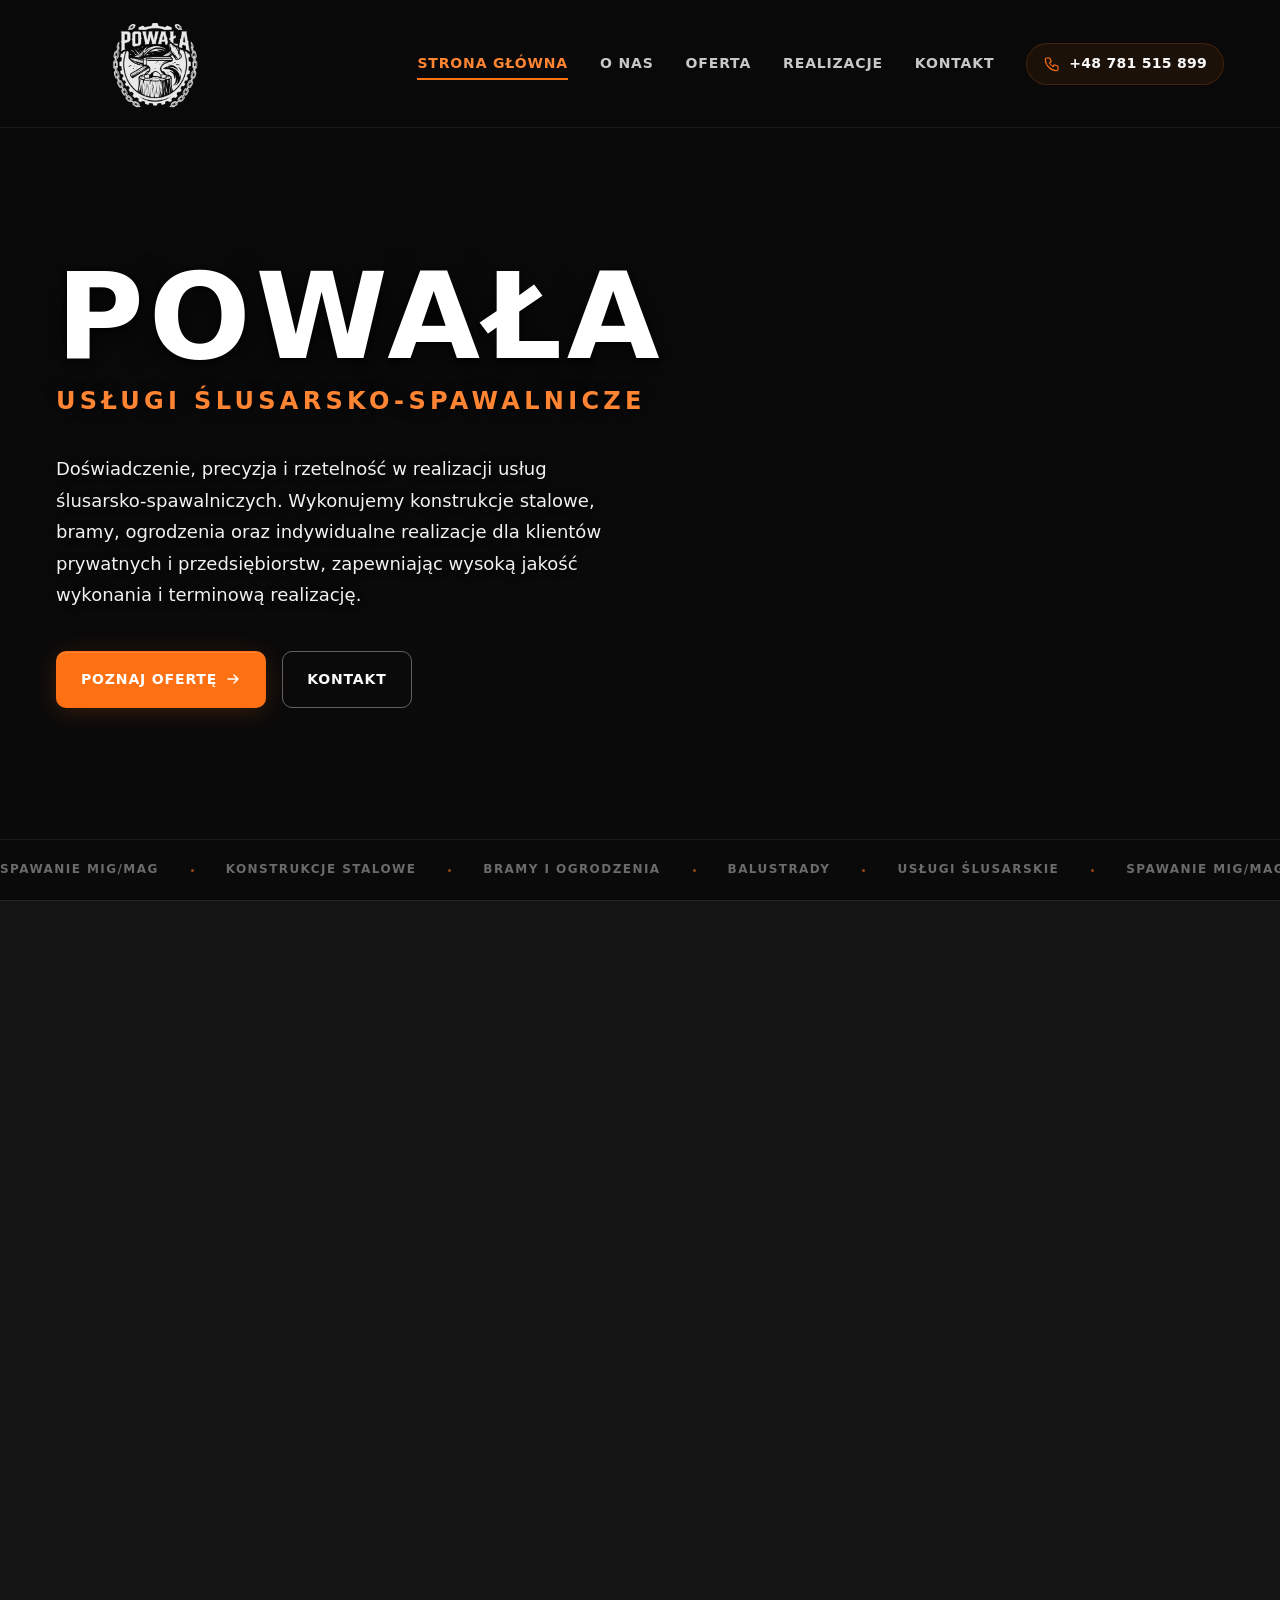
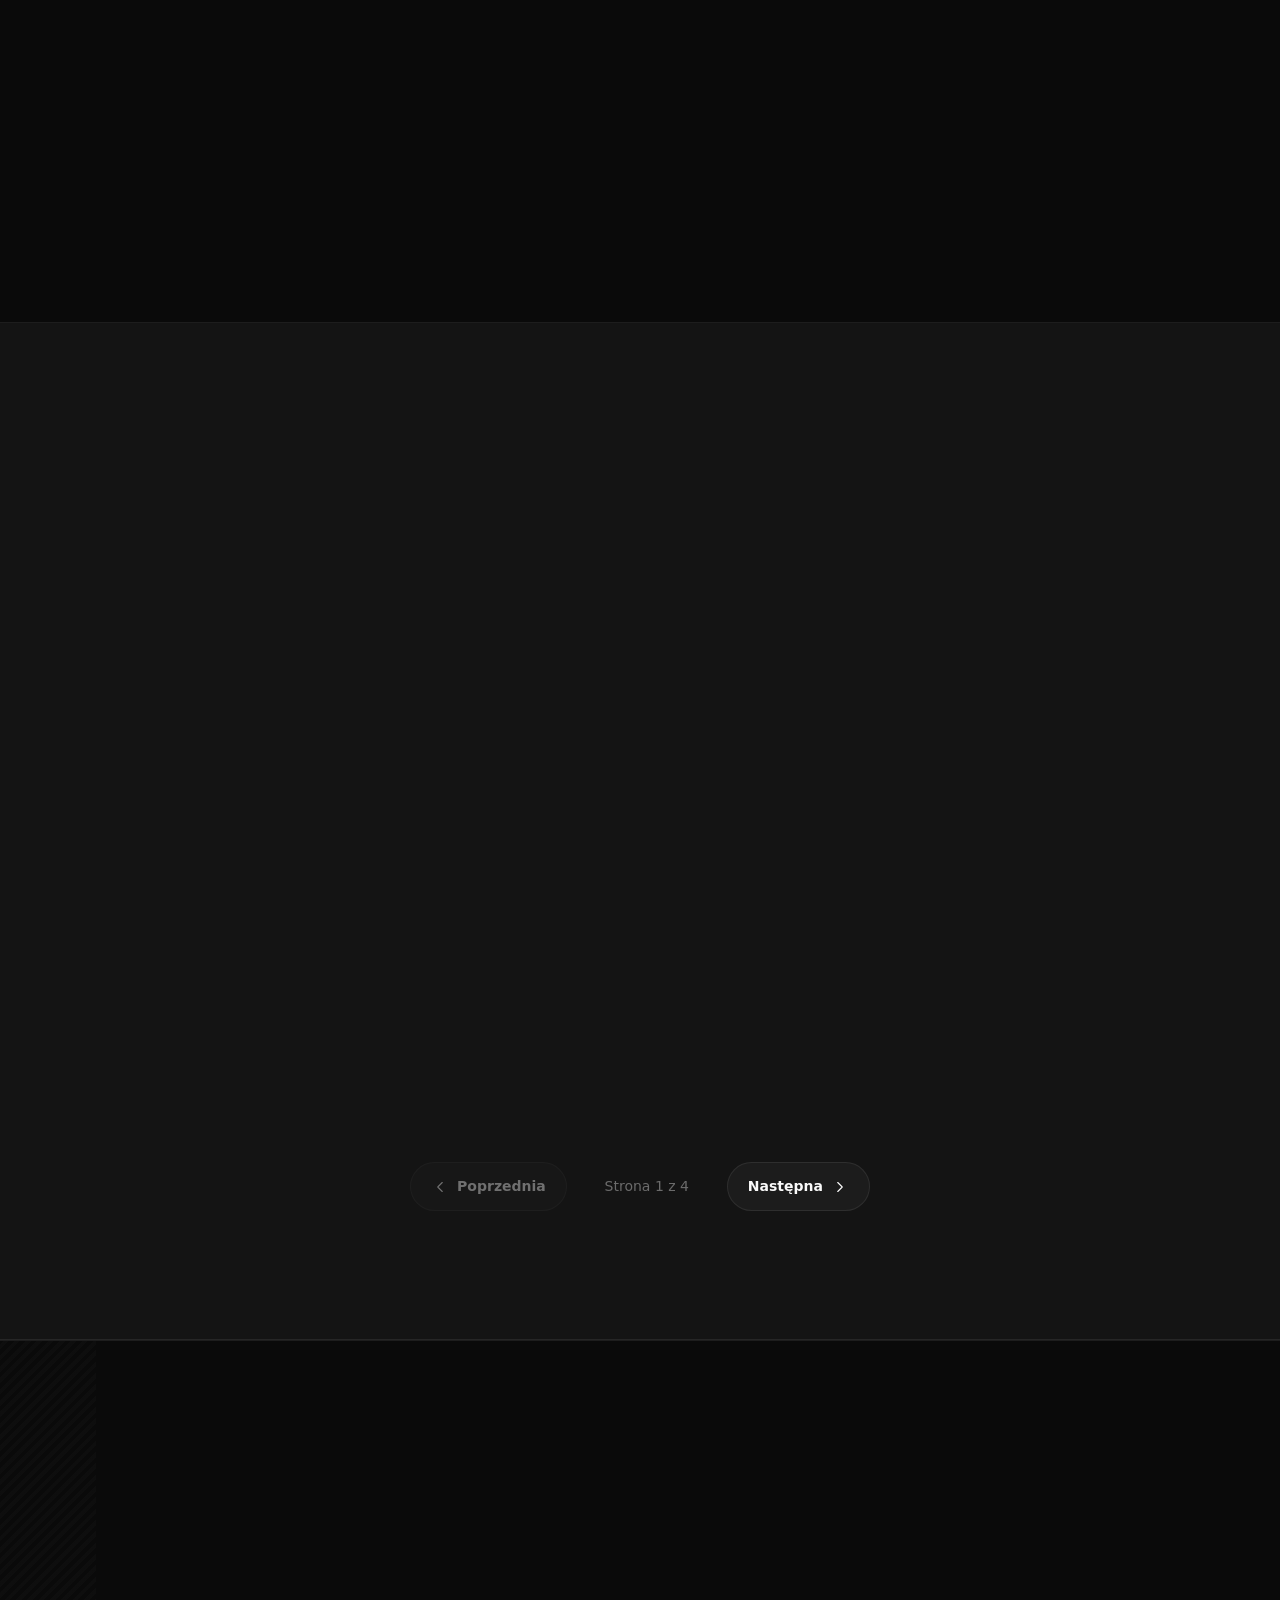
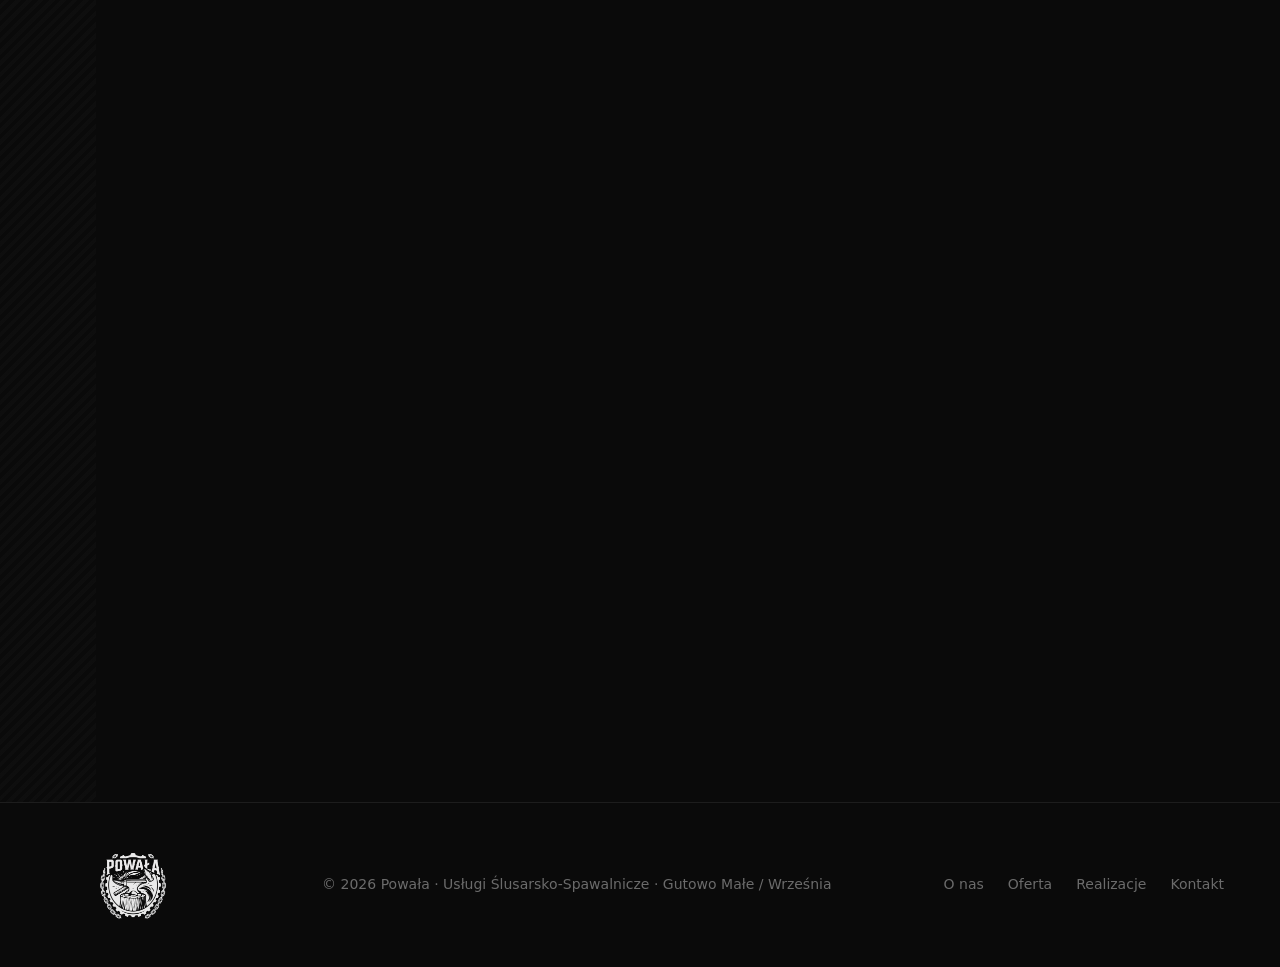
==== commit 37e57204: "Update site content and structure: change brand name to "Powała" across multiple files, enhance SEO " ====
--- a/index.html
+++ b/index.html
@@ -1,14 +1,14 @@
-<!DOCTYPE html>
+﻿<!DOCTYPE html>
 <html lang="pl">
 <head>
   <meta charset="UTF-8">
   <meta name="viewport" content="width=device-width, initial-scale=1.0, viewport-fit=cover">
-  <title>Powala — Usługi Ślusarsko-Spawalnicze Września | Bramy, Ogrodzenia, Konstrukcje Stalowe</title>
-  <meta name="description" content="Powala Września — profesjonalne usługi ślusarsko-spawalnicze. Konstrukcje stalowe, bramy, ogrodzenia, balustrady i spawanie MIG/MAG dla klientów indywidualnych i firm w Wielkopolsce. Bezpłatna wycena.">
+  <title>Powała — Usługi Ślusarsko-Spawalnicze Września | Spawacz, Konstrukcje Stalowe, Bramy</title>
+  <meta name="description" content="Powała — usługi ślusarskie i spawalnicze Września (Gutowo Małe). Spawanie MIG/MAG i MMA, konstrukcje stalowe, bramy i ogrodzenia. Doświadczony ślusarz z powiatu wrzesińskiego. Bezpłatna wycena.">
   <meta name="robots" content="index, follow, max-image-preview:large, max-snippet:-1, max-video-preview:-1">
-  <meta name="author" content="Powala">
+  <meta name="author" content="Powała">
   <meta name="geo.region" content="PL-WP">
-  <meta name="geo.placename" content="Września">
+  <meta name="geo.placename" content="Gutowo Małe, Września">
   <link rel="canonical" href="https://powala-wrzesnia.pl/">
   <link rel="icon" href="favicon.svg" type="image/svg+xml">
   <link rel="apple-touch-icon" href="apple-touch-icon.png" sizes="180x180">
@@ -17,16 +17,16 @@
   <!-- Open Graph -->
   <meta property="og:type" content="website">
   <meta property="og:locale" content="pl_PL">
-  <meta property="og:site_name" content="Powala">
-  <meta property="og:title" content="Powala — Usługi Ślusarsko-Spawalnicze Września">
-  <meta property="og:description" content="Konstrukcje stalowe, bramy, ogrodzenia i spawanie w Wrześni i Wielkopolsce. Ponad 15 lat doświadczenia.">
+  <meta property="og:site_name" content="Powała">
+  <meta property="og:title" content="Powała — Usługi Ślusarsko-Spawalnicze Września">
+  <meta property="og:description" content="Usługi spawalnicze i ślusarskie. Konstrukcje stalowe, bramy i ogrodzenia, spawanie MIG/MAG i MMA. Gutowo Małe, powiat wrzesiński.">
   <meta property="og:url" content="https://powala-wrzesnia.pl/">
   <meta property="og:image" content="https://powala-wrzesnia.pl/assets/logo-powala.png">
-  <meta property="og:image:alt" content="Powala — Usługi Ślusarsko-Spawalnicze">
+  <meta property="og:image:alt" content="Powała — Usługi Ślusarsko-Spawalnicze">
   <!-- Twitter Card -->
   <meta name="twitter:card" content="summary_large_image">
-  <meta name="twitter:title" content="Powala — Usługi Ślusarsko-Spawalnicze Września">
-  <meta name="twitter:description" content="Konstrukcje stalowe, bramy, ogrodzenia i spawanie w Wrześni i Wielkopolsce.">
+  <meta name="twitter:title" content="Powała — Usługi Ślusarsko-Spawalnicze Września">
+  <meta name="twitter:description" content="Ślusarz i spawacz Września. Konstrukcje stalowe, bramy, ogrodzenia — Gutowo Małe.">
   <meta name="twitter:image" content="https://powala-wrzesnia.pl/assets/logo-powala.png">
   <meta http-equiv="Content-Security-Policy" content="default-src 'self'; script-src 'self' https://web3forms.com https://js.hcaptcha.com https://*.hcaptcha.com; style-src 'self' https://fonts.googleapis.com; font-src https://fonts.gstatic.com; img-src 'self' data: https:; connect-src 'self' https://api.web3forms.com https://*.hcaptcha.com; frame-src https://*.hcaptcha.com; base-uri 'self'; form-action https://api.web3forms.com; upgrade-insecure-requests">
   <meta http-equiv="X-Content-Type-Options" content="nosniff">
@@ -47,8 +47,8 @@
 
   <header class="site-header" id="header">
     <div class="site-header__inner container">
-      <a href="#hero" class="brand" aria-label="Powala — strona główna">
-        <img class="brand__logo" src="assets/logo-powala.png" alt="Powala" width="320" height="175" decoding="async">
+      <a href="#hero" class="brand" aria-label="Powała — strona główna">
+        <img class="brand__logo" src="assets/logo-powala.png" alt="Powała" width="320" height="175" decoding="async">
       </a>
       <button class="nav-toggle" id="navToggle" aria-expanded="false" aria-controls="navLinks" aria-label="Menu nawigacji">
         <span></span><span></span>
@@ -56,11 +56,12 @@
       <nav class="site-nav" id="navLinks" aria-label="Główna nawigacja">
         <a href="#hero" class="site-nav__link">Strona główna</a>
         <a href="#o-nas" class="site-nav__link">O nas</a>
+        <a href="#uslugi" class="site-nav__link">Oferta</a>
         <a href="#galeria" class="site-nav__link">Realizacje</a>
         <a href="#kontakt" class="site-nav__link">Kontakt</a>
         <a href="tel:+48123456789" class="header-phone">
           <svg width="18" height="18" viewBox="0 0 24 24" fill="none" aria-hidden="true"><path d="M5 4h4l2 5-2.5 1.5a11 11 0 005 5L15 13l5 2v4a2 2 0 01-2 2A16 16 0 013 6a2 2 0 012-2z" stroke="currentColor" stroke-width="1.5" stroke-linecap="round" stroke-linejoin="round"/></svg>
-          <span>+48 123 456 789</span>
+          <span>+48 781 515 899</span>
         </a>
       </nav>
     </div>
@@ -85,13 +86,13 @@
       <div class="hero__layout container">
         <div class="hero__content reveal">
           <h1 class="hero__title">
-            <span class="hero__title-main">POWALA</span>
+            <span class="hero__title-main">POWAŁA</span>
             <span class="hero__title-sub">Usługi Ślusarsko-Spawalnicze</span>
           </h1>
-          <p class="hero__lead">Profesjonalne usługi ślusarskie i spawalnicze dla klientów indywidualnych i firm. Konstrukcje stalowe, bramy, ogrodzenia i precyzyjne spoiny — z pełną odpowiedzialnością za wynik.</p>
+          <p class="hero__lead">Doświadczenie, precyzja i rzetelność w realizacji usług ślusarsko-spawalniczych. Wykonujemy konstrukcje stalowe, bramy, ogrodzenia oraz indywidualne realizacje dla klientów prywatnych i przedsiębiorstw, zapewniając wysoką jakość wykonania i terminową realizację.</p>
           <div class="hero__actions">
             <a href="#uslugi" class="btn btn--primary">
-              Zobacz ofertę
+              Poznaj ofertę
               <svg width="16" height="16" viewBox="0 0 16 16" fill="none" aria-hidden="true"><path d="M3 8h10M9 4l4 4-4 4" stroke="currentColor" stroke-width="1.5" stroke-linecap="round" stroke-linejoin="round"/></svg>
             </a>
             <a href="#kontakt" class="btn btn--ghost">Kontakt</a>
@@ -133,7 +134,7 @@
       <div class="container">
         <div class="about__intro reveal">
           <p class="eyebrow">O nas</p>
-          <h2 id="about-heading" class="section__title">Stal, która<br>ma służyć latami</h2>
+          <h2 id="about-heading" class="section__title">Doświadczenie,<br>które widać w stali</h2>
         </div>
 
         <div class="about__layout">
@@ -142,7 +143,7 @@
               <img
                 class="about__img"
                 src="portfolio/schody-metalowe-taras.jpg"
-                alt="Realizacja Powala — schody metalowe na taras"
+                alt="Realizacja Powała — schody metalowe na taras, Września"
                 width="800"
                 height="1000"
                 loading="lazy"
@@ -152,10 +153,10 @@
           </div>
 
           <div class="about__body reveal reveal--delay">
-            <p class="about__lead">Powala to lokalna firma ślusarsko-spawalnicza z Wrześni. Pracujemy dla klientów indywidualnych i firm — od pierwszej rozmowy, przez wycenę, aż po montaż na miejscu.</p>
-            <p class="about__text">Spawamy stal węglową, nierdzewną i aluminium metodami MIG/MAG oraz MMA. Technologię dobieramy do wymagań konstrukcji. Nasi spawacze mają uprawnienia zgodne z PN-EN ISO 9606, a na życzenie przygotowujemy dokumentację procesu spawania.</p>
-            <p class="about__text">Działamy we Wrześni i całej Wielkopolsce — między innymi w Poznaniu, Środzie Wielkopolskiej, Słupcy i Koninie. Montaż u klienta ustalamy indywidualnie, zależnie od skali i logistyki zlecenia.</p>
-            <p class="about__text">Do wyceny wystarczy opis pracy: materiał, wymiary, lokalizacja i oczekiwany termin. Przy większych konstrukcjach umawiamy oględziny. Odpowiadamy w ciągu jednego dnia roboczego — napisz lub zadzwoń, a wrócimy z propozycją i terminem.</p>
+            <p class="about__lead">Powała to firma ślusarsko-spawalnicza z Gutowa Małego koło Wrześni. Za realizacjami stoi właściciel z wieloletnim doświadczeniem w branży — od precyzyjnych spoin po kompletne konstrukcje stalowe.</p>
+            <p class="about__text">Obsługujemy klientów indywidualnych i przedsiębiorstwa z Wrześni, powiatu wrzesińskiego oraz okolic. Każde zlecenie traktujemy indywidualnie: dobieramy technologię, materiał i zakres prac do realnych wymagań projektu.</p>
+            <p class="about__text">Posiadamy wymagane uprawnienia spawalnicze. Pracujemy metodami MIG/MAG oraz MMA — ze stalą węglową, nierdzewną i aluminium. O jakości mówią realizacje: bogate portfolio balustrad, bram, ogrodzeń i elementów przemysłowych.</p>
+            <p class="about__text">Stawiamy na dokładność, solidność wykonania i terminowość. Od wyceny po montaż na miejscu — jasne ustalenia i odpowiedzialność za efekt.</p>
 
             <dl class="about__facts">
               <div class="about__fact">
@@ -167,43 +168,70 @@
                 <dd>PN-EN ISO 9606</dd>
               </div>
               <div class="about__fact">
-                <dt>Obszar</dt>
-                <dd>Wielkopolska</dd>
+                <dt>Siedziba</dt>
+                <dd>Gutowo Małe / Września</dd>
               </div>
               <div class="about__fact">
-                <dt>Wycena</dt>
-                <dd>do 1 dnia roboczego</dd>
+                <dt>Klienci</dt>
+                <dd>Prywatni i firmy</dd>
               </div>
             </dl>
           </div>
         </div>
-
-        <div class="about__scope reveal" id="uslugi" aria-labelledby="scope-heading">
+      </div>
+    </section>
+
+    <!-- Oferta -->
+    <section class="section section--offer" id="uslugi" aria-labelledby="scope-heading">
+      <div class="container">
+        <div class="about__scope reveal">
           <div class="about__scope-head">
             <p class="eyebrow">Oferta</p>
             <h3 id="scope-heading" class="about__scope-title">Zakres usług</h3>
-            <p class="about__scope-lead">Najczęściej realizujemy balustrady i schody, tarasy i zadaszenia, bramy, ogrodzenia, wiaty oraz elementy przemysłowe i rolnicze.</p>
+            <p class="about__scope-lead">Kompleksowe usługi ślusarskie oraz spawanie na miejscu i w warsztacie — od drobnych napraw po konstrukcje stalowe i ogrodzenia na zamówienie.</p>
           </div>
           <ul class="about__scope-list">
             <li class="about__scope-item">
               <span class="about__scope-index" aria-hidden="true">01</span>
-              <span class="about__scope-name">Konstrukcje stalowe i hale magazynowe</span>
+              <div class="about__scope-copy">
+                <span class="about__scope-name">Spawanie MIG/MAG i MMA</span>
+                <p class="about__scope-desc">Dobieramy metodę do materiału i obciążenia spoiny. Spawanie MIG/MAG do konstrukcji i prac produkcyjnych, MMA tam, gdzie liczy się mobilność i odporność złącza.</p>
+              </div>
             </li>
             <li class="about__scope-item">
               <span class="about__scope-index" aria-hidden="true">02</span>
-              <span class="about__scope-name">Balustrady, ogrodzenia, bramy</span>
+              <div class="about__scope-copy">
+                <span class="about__scope-name">Konstrukcje stalowe</span>
+                <p class="about__scope-desc">Wiaty, zadaszenia, tarasy, elementy nośne i hale magazynowe. Projektujemy i wykonujemy konstrukcje dopasowane do warunków montażu oraz oczekiwań inwestora.</p>
+              </div>
             </li>
             <li class="about__scope-item">
               <span class="about__scope-index" aria-hidden="true">03</span>
-              <span class="about__scope-name">Wiaty garażowe i zadaszenia</span>
+              <div class="about__scope-copy">
+                <span class="about__scope-name">Usługi ślusarskie</span>
+                <p class="about__scope-desc">Obróbka metalu, elementy na wymiar, naprawy i modernizacje. Ślusarz z doświadczeniem w pracach dla domu, firmy i przemysłu.</p>
+              </div>
             </li>
             <li class="about__scope-item">
               <span class="about__scope-index" aria-hidden="true">04</span>
-              <span class="about__scope-name">Naprawy i renowacje konstrukcji</span>
+              <div class="about__scope-copy">
+                <span class="about__scope-name">Bramy i ogrodzenia</span>
+                <p class="about__scope-desc">Bramy przesuwne i dwuskrzydłowe, furtki oraz ogrodzenia — funkcjonalne i estetyczne. Dopasowujemy rozwiązanie do posesji, ogrodzenia istniejącego i budżetu.</p>
+              </div>
             </li>
             <li class="about__scope-item">
               <span class="about__scope-index" aria-hidden="true">05</span>
-              <span class="about__scope-name">Elementy maszyn i osprzęt przemysłowy</span>
+              <div class="about__scope-copy">
+                <span class="about__scope-name">Balustrady i elementy na zamówienie</span>
+                <p class="about__scope-desc">Balustrady schodowe i balkonowe, detale loftowe oraz inne elementy metalowe wykonywane według indywidualnych wytycznych — z naciskiem na precyzję i wygląd.</p>
+              </div>
+            </li>
+            <li class="about__scope-item">
+              <span class="about__scope-index" aria-hidden="true">06</span>
+              <div class="about__scope-copy">
+                <span class="about__scope-name">Naprawy i modyfikacje konstrukcji</span>
+                <p class="about__scope-desc">Wzmacnianie, przedłużanie i poprawki istniejących konstrukcji stalowych. Przywracamy sprawność i bezpieczeństwo bez zbędnego demontażu całej instalacji.</p>
+              </div>
             </li>
           </ul>
         </div>
@@ -217,11 +245,13 @@
           <div>
             <p class="eyebrow">Portfolio</p>
             <h2 id="gallery-heading" class="section__title">Wybrane<br>realizacje</h2>
+            <p class="gallery__lead">Przykłady prac ślusarsko-spawalniczych wykonanych dla klientów z Wrześni i Wielkopolski.</p>
           </div>
         </div>
         <div class="gallery__filters" role="group" aria-label="Filtruj realizacje">
           <button class="chip chip--active" data-filter="all" aria-pressed="true">Wszystkie</button>
           <button class="chip" data-filter="konstrukcje" aria-pressed="false">Konstrukcje</button>
+          <button class="chip" data-filter="schody" aria-pressed="false">Schody</button>
           <button class="chip" data-filter="balustrady" aria-pressed="false">Balustrady</button>
           <button class="chip" data-filter="bramy" aria-pressed="false">Bramy i ogrodzenia</button>
           <button class="chip" data-filter="przemysl" aria-pressed="false">Przemysł</button>
@@ -231,308 +261,157 @@
       <div class="bento container" id="galleryGrid">
         <article class="bento__item reveal" data-category="konstrukcje">
           <div class="bento__visual">
-            <img class="bento__img" src="portfolio/taras-stalowy-zadaszenie-balustrada.jpg" alt="Taras stalowy z zadaszeniem i balustradą — Powala Września" width="800" height="600" loading="lazy" decoding="async">
-          </div>
-          <div class="bento__meta">
-            <span class="bento__tag">Konstrukcje</span>
-            <h3 class="bento__name">Taras stalowy z zadaszeniem</h3>
-          </div>
-        </article>
-        <article class="bento__item reveal reveal--delay" data-category="konstrukcje">
-          <div class="bento__visual">
-            <img class="bento__img" src="portfolio/schody-metalowe-taras.jpg" alt="Zewnętrzne schody stalowe z kratownicą — Powala" width="800" height="600" loading="lazy" decoding="async">
-          </div>
-          <div class="bento__meta">
-            <span class="bento__tag">Konstrukcje</span>
-            <h3 class="bento__name">Schody zewnętrzne metalowe</h3>
+            <img class="bento__img" src="portfolio/taras-stalowy-zadaszenie-balustrada.jpg" alt="Taras z zadaszeniem i balustradą" width="800" height="600" loading="lazy" decoding="async">
+          </div>
+        </article>
+        <article class="bento__item reveal reveal--delay" data-category="schody">
+          <div class="bento__visual">
+            <img class="bento__img" src="portfolio/schody-metalowe-taras.jpg" alt="Zewnętrzne schody stalowe z kratownicą" width="800" height="600" loading="lazy" decoding="async">
+          </div>
+        </article>
+        <article class="bento__item reveal reveal--delay-2" data-category="schody">
+          <div class="bento__visual">
+            <img class="bento__img" src="portfolio/schody-stalowo-drewniane.jpg" alt="Schody stalowo-drewniane z czarną konstrukcją" width="800" height="600" loading="lazy" decoding="async">
+          </div>
+        </article>
+        <article class="bento__item reveal" data-category="konstrukcje">
+          <div class="bento__visual">
+            <img class="bento__img" src="portfolio/konstrukcja-tarasu-balkonu-stalowego.jpg" alt="Taras z zadaszeniem stalowego" width="800" height="600" loading="lazy" decoding="async">
+          </div>
+        </article>
+        <article class="bento__item reveal reveal--delay" data-category="balustrady">
+          <div class="bento__visual">
+            <img class="bento__img" src="portfolio/balustrada-grafitowa-schody.jpg" alt="Balustrada przy schodach" width="800" height="600" loading="lazy" decoding="async">
           </div>
         </article>
         <article class="bento__item reveal reveal--delay-2" data-category="balustrady">
           <div class="bento__visual">
-            <img class="bento__img" src="portfolio/schody-stalowo-drewniane.jpg" alt="Schody stalowo-drewniane z czarną konstrukcją — Powala" width="800" height="600" loading="lazy" decoding="async">
-          </div>
-          <div class="bento__meta">
-            <span class="bento__tag">Balustrady</span>
-            <h3 class="bento__name">Schody stalowo-drewniane</h3>
-          </div>
-        </article>
-        <article class="bento__item reveal" data-category="konstrukcje">
-          <div class="bento__visual">
-            <img class="bento__img" src="portfolio/konstrukcja-tarasu-balkonu-stalowego.jpg" alt="Konstrukcja tarasu i balkonu stalowego — Powala Września" width="800" height="600" loading="lazy" decoding="async">
-          </div>
-          <div class="bento__meta">
-            <span class="bento__tag">Konstrukcje</span>
-            <h3 class="bento__name">Konstrukcja tarasu i balkonu</h3>
+            <img class="bento__img" src="portfolio/balustrada-stalowa-wrzesnia.jpg" alt="Balustrada schodowa ze stali z wypełnieniem siatkowym" width="800" height="600" loading="lazy" decoding="async">
+          </div>
+        </article>
+        <article class="bento__item reveal" data-category="schody">
+          <div class="bento__visual">
+            <img class="bento__img" src="portfolio/schody-spiralne-balustrada.jpg" alt="Schody spiralne z czarną balustradą" width="800" height="600" loading="lazy" decoding="async">
           </div>
         </article>
         <article class="bento__item reveal reveal--delay" data-category="balustrady">
           <div class="bento__visual">
-            <img class="bento__img" src="portfolio/balustrada-grafitowa-schody.jpg" alt="Balustrada grafitowa przy schodach — Powala" width="800" height="600" loading="lazy" decoding="async">
-          </div>
-          <div class="bento__meta">
-            <span class="bento__tag">Balustrady</span>
-            <h3 class="bento__name">Balustrada grafitowa</h3>
+            <img class="bento__img" src="portfolio/balustrada-balkonowa-lamele.jpg" alt="Balustrada balkonowa z poziomymi lamelami" width="800" height="600" loading="lazy" decoding="async">
           </div>
         </article>
         <article class="bento__item reveal reveal--delay-2" data-category="balustrady">
           <div class="bento__visual">
-            <img class="bento__img" src="portfolio/balustrada-stalowa-wrzesnia.jpg" alt="Balustrada schodowa ze stali z wypełnieniem siatkowym — Powala Września" width="800" height="600" loading="lazy" decoding="async">
-          </div>
-          <div class="bento__meta">
-            <span class="bento__tag">Balustrady</span>
-            <h3 class="bento__name">Balustrada ze stali — siatka</h3>
+            <img class="bento__img" src="portfolio/balustrada-balkonowa-sciana.jpg" alt="Balustrada balkonowa montowana do ściany" width="800" height="600" loading="lazy" decoding="async">
           </div>
         </article>
         <article class="bento__item reveal" data-category="balustrady">
           <div class="bento__visual">
-            <img class="bento__img" src="portfolio/schody-spiralne-balustrada.jpg" alt="Schody spiralne z czarną balustradą — Powala" width="800" height="600" loading="lazy" decoding="async">
-          </div>
-          <div class="bento__meta">
-            <span class="bento__tag">Balustrady</span>
-            <h3 class="bento__name">Schody spiralne</h3>
+            <img class="bento__img" src="portfolio/balustrada-loftowa-schody.jpg" alt="Balustrada loftowa przy schodach drewnianych" width="800" height="600" loading="lazy" decoding="async">
           </div>
         </article>
         <article class="bento__item reveal reveal--delay" data-category="balustrady">
           <div class="bento__visual">
-            <img class="bento__img" src="portfolio/balustrada-balkonowa-lamele.jpg" alt="Balustrada balkonowa z poziomymi lamelami — Powala" width="800" height="600" loading="lazy" decoding="async">
-          </div>
-          <div class="bento__meta">
-            <span class="bento__tag">Balustrady</span>
-            <h3 class="bento__name">Balustrada balkonowa — lamele</h3>
+            <img class="bento__img" src="portfolio/balustrada-schodowa-led.jpg" alt="Balustrada schodowa z podświetleniem LED" width="800" height="600" loading="lazy" decoding="async">
           </div>
         </article>
         <article class="bento__item reveal reveal--delay-2" data-category="balustrady">
           <div class="bento__visual">
-            <img class="bento__img" src="portfolio/balustrada-balkonowa-sciana.jpg" alt="Balustrada balkonowa montowana do ściany — Powala" width="800" height="600" loading="lazy" decoding="async">
-          </div>
-          <div class="bento__meta">
-            <span class="bento__tag">Balustrady</span>
-            <h3 class="bento__name">Balustrada balkonowa</h3>
+            <img class="bento__img" src="portfolio/balustrada-schody-kamienne.jpg" alt="Balustrada przy schodach kamiennych" width="800" height="600" loading="lazy" decoding="async">
           </div>
         </article>
         <article class="bento__item reveal" data-category="balustrady">
           <div class="bento__visual">
-            <img class="bento__img" src="portfolio/balustrada-loftowa-schody.jpg" alt="Balustrada loftowa przy schodach drewnianych — Powala" width="800" height="600" loading="lazy" decoding="async">
-          </div>
-          <div class="bento__meta">
-            <span class="bento__tag">Balustrady</span>
-            <h3 class="bento__name">Balustrada loftowa</h3>
+            <img class="bento__img" src="portfolio/schody-drewniane-biala-balustrada.jpg" alt="Biała balustrada przy schodach drewnianych" width="800" height="600" loading="lazy" decoding="async">
           </div>
         </article>
         <article class="bento__item reveal reveal--delay" data-category="balustrady">
           <div class="bento__visual">
-            <img class="bento__img" src="portfolio/balustrada-schodowa-led.jpg" alt="Balustrada schodowa z podświetleniem LED — Powala" width="800" height="600" loading="lazy" decoding="async">
-          </div>
-          <div class="bento__meta">
-            <span class="bento__tag">Balustrady</span>
-            <h3 class="bento__name">Balustrada z podświetleniem</h3>
+            <img class="bento__img" src="portfolio/schody-oswietlenie-design.jpg" alt="Balustrada z designerskim oświetleniem" width="800" height="600" loading="lazy" decoding="async">
           </div>
         </article>
         <article class="bento__item reveal reveal--delay-2" data-category="balustrady">
           <div class="bento__visual">
-            <img class="bento__img" src="portfolio/balustrada-schody-kamienne.jpg" alt="Balustrada przy schodach kamiennych — Powala" width="800" height="600" loading="lazy" decoding="async">
-          </div>
-          <div class="bento__meta">
-            <span class="bento__tag">Balustrady</span>
-            <h3 class="bento__name">Balustrada przy schodach kamiennych</h3>
-          </div>
-        </article>
-        <article class="bento__item reveal" data-category="balustrady">
-          <div class="bento__visual">
-            <img class="bento__img" src="portfolio/schody-drewniane-biala-balustrada.jpg" alt="Schody drewniane z białą balustradą — Powala" width="800" height="600" loading="lazy" decoding="async">
-          </div>
-          <div class="bento__meta">
-            <span class="bento__tag">Balustrady</span>
-            <h3 class="bento__name">Schody drewniane z balustradą</h3>
-          </div>
-        </article>
-        <article class="bento__item reveal reveal--delay" data-category="balustrady">
-          <div class="bento__visual">
-            <img class="bento__img" src="portfolio/schody-oswietlenie-design.jpg" alt="Schody z designerskim oświetleniem — Powala" width="800" height="600" loading="lazy" decoding="async">
-          </div>
-          <div class="bento__meta">
-            <span class="bento__tag">Balustrady</span>
-            <h3 class="bento__name">Schody z oświetleniem</h3>
-          </div>
-        </article>
-        <article class="bento__item reveal reveal--delay-2" data-category="balustrady">
-          <div class="bento__visual">
-            <img class="bento__img" src="portfolio/schody-luk-biala-balustrada.jpg" alt="Schody z łukiem i białą balustradą metalową — Powala" width="800" height="600" loading="lazy" decoding="async">
-          </div>
-          <div class="bento__meta">
-            <span class="bento__tag">Balustrady</span>
-            <h3 class="bento__name">Schody z łukiem</h3>
+            <img class="bento__img" src="portfolio/schody-luk-biala-balustrada.jpg" alt="Biała balustrada metalowa przy schodach z łukiem" width="800" height="600" loading="lazy" decoding="async">
           </div>
         </article>
         <article class="bento__item reveal" data-category="bramy">
           <div class="bento__visual">
-            <img class="bento__img" src="portfolio/brama-przesuwna-antracyt-lamele.jpg" alt="Brama przesuwna antracytowa z poziomymi lamelami — Powala Września" width="800" height="600" loading="lazy" decoding="async">
-          </div>
-          <div class="bento__meta">
-            <span class="bento__tag">Bramy i ogrodzenia</span>
-            <h3 class="bento__name">Brama przesuwna — lamele</h3>
+            <img class="bento__img" src="portfolio/brama-przesuwna-antracyt-lamele.jpg" alt="Brama przesuwna antracytowa z poziomymi lamelami" width="800" height="600" loading="lazy" decoding="async">
           </div>
         </article>
         <article class="bento__item reveal reveal--delay" data-category="bramy">
           <div class="bento__visual">
-            <img class="bento__img" src="portfolio/brama-przesuwna-ogrodzenie-antracyt.jpg" alt="Brama przesuwna z ogrodzeniem antracytowym — Powala" width="800" height="600" loading="lazy" decoding="async">
-          </div>
-          <div class="bento__meta">
-            <span class="bento__tag">Bramy i ogrodzenia</span>
-            <h3 class="bento__name">Brama z ogrodzeniem</h3>
+            <img class="bento__img" src="portfolio/brama-przesuwna-ogrodzenie-antracyt.jpg" alt="Brama przesuwna z ogrodzeniem antracytowym" width="800" height="600" loading="lazy" decoding="async">
           </div>
         </article>
         <article class="bento__item reveal reveal--delay-2" data-category="bramy">
           <div class="bento__visual">
-            <img class="bento__img" src="portfolio/brama-poziome-lamele-antracyt.jpg" alt="Brama z poziomymi lamelami w kolorze antracyt — Powala" width="800" height="600" loading="lazy" decoding="async">
-          </div>
-          <div class="bento__meta">
-            <span class="bento__tag">Bramy i ogrodzenia</span>
-            <h3 class="bento__name">Brama — poziome lamele</h3>
+            <img class="bento__img" src="portfolio/brama-poziome-lamele-antracyt.jpg" alt="Brama z poziomymi lamelami w kolorze antracyt" width="800" height="600" loading="lazy" decoding="async">
           </div>
         </article>
         <article class="bento__item reveal" data-category="bramy">
           <div class="bento__visual">
-            <img class="bento__img" src="portfolio/brama-przesuwna-nowoczesna-antracyt.jpg" alt="Nowoczesna brama przesuwna antracytowa — Powala" width="800" height="600" loading="lazy" decoding="async">
-          </div>
-          <div class="bento__meta">
-            <span class="bento__tag">Bramy i ogrodzenia</span>
-            <h3 class="bento__name">Brama przesuwna nowoczesna</h3>
+            <img class="bento__img" src="portfolio/brama-przesuwna-nowoczesna-antracyt.jpg" alt="Nowoczesna brama przesuwna antracytowa" width="800" height="600" loading="lazy" decoding="async">
           </div>
         </article>
         <article class="bento__item reveal reveal--delay" data-category="bramy">
           <div class="bento__visual">
-            <img class="bento__img" src="portfolio/brama-przesuwna-ozdobna.jpg" alt="Brama przesuwna ozdobna — Powala" width="800" height="600" loading="lazy" decoding="async">
-          </div>
-          <div class="bento__meta">
-            <span class="bento__tag">Bramy i ogrodzenia</span>
-            <h3 class="bento__name">Brama przesuwna ozdobna</h3>
+            <img class="bento__img" src="portfolio/brama-przesuwna-ozdobna.jpg" alt="Brama przesuwna ozdobna" width="800" height="600" loading="lazy" decoding="async">
+          </div>
+        </article>
+        <article class="bento__item reveal" data-category="bramy">
+          <div class="bento__visual">
+            <img class="bento__img" src="portfolio/brama-i-furtka-poziome-lamele.jpg" alt="Brama i furtka z poziomymi lamelami" width="800" height="600" loading="lazy" decoding="async">
+          </div>
+        </article>
+        <article class="bento__item reveal reveal--delay" data-category="bramy">
+          <div class="bento__visual">
+            <img class="bento__img" src="portfolio/furtka-metalowa-antracyt.jpg" alt="Furtka metalowa antracytowa" width="800" height="600" loading="lazy" decoding="async">
           </div>
         </article>
         <article class="bento__item reveal reveal--delay-2" data-category="bramy">
           <div class="bento__visual">
-            <img class="bento__img" src="portfolio/brama-dwuskrzydlowa-brazowa.jpg" alt="Brama dwuskrzydłowa brązowa — Powala" width="800" height="600" loading="lazy" decoding="async">
-          </div>
-          <div class="bento__meta">
-            <span class="bento__tag">Bramy i ogrodzenia</span>
-            <h3 class="bento__name">Brama dwuskrzydłowa</h3>
+            <img class="bento__img" src="portfolio/ogrodzenie-palisadowe-antracyt.jpg" alt="Ogrodzenie palisadowe antracytowe" width="800" height="600" loading="lazy" decoding="async">
           </div>
         </article>
         <article class="bento__item reveal" data-category="bramy">
           <div class="bento__visual">
-            <img class="bento__img" src="portfolio/brama-i-furtka-poziome-lamele.jpg" alt="Brama i furtka z poziomymi lamelami — Powala" width="800" height="600" loading="lazy" decoding="async">
-          </div>
-          <div class="bento__meta">
-            <span class="bento__tag">Bramy i ogrodzenia</span>
-            <h3 class="bento__name">Brama i furtka</h3>
+            <img class="bento__img" src="portfolio/ogrodzenie-frontowe-antracyt.jpg" alt="Ogrodzenie frontowe antracytowe" width="800" height="600" loading="lazy" decoding="async">
           </div>
         </article>
         <article class="bento__item reveal reveal--delay" data-category="bramy">
           <div class="bento__visual">
-            <img class="bento__img" src="portfolio/furtka-metalowa-antracyt.jpg" alt="Furtka metalowa antracytowa — Powala" width="800" height="600" loading="lazy" decoding="async">
-          </div>
-          <div class="bento__meta">
-            <span class="bento__tag">Bramy i ogrodzenia</span>
-            <h3 class="bento__name">Furtka metalowa</h3>
+            <img class="bento__img" src="portfolio/ogrodzenie-poziome-slupki-betonowe.jpg" alt="Ogrodzenie poziome ze słupkami betonowymi" width="800" height="600" loading="lazy" decoding="async">
           </div>
         </article>
         <article class="bento__item reveal reveal--delay-2" data-category="bramy">
           <div class="bento__visual">
-            <img class="bento__img" src="portfolio/ogrodzenie-palisadowe-antracyt.jpg" alt="Ogrodzenie palisadowe antracytowe — Powala" width="800" height="600" loading="lazy" decoding="async">
-          </div>
-          <div class="bento__meta">
-            <span class="bento__tag">Bramy i ogrodzenia</span>
-            <h3 class="bento__name">Ogrodzenie palisadowe</h3>
+            <img class="bento__img" src="portfolio/ogrodzenie-metalowe-przeslo-poziome.jpg" alt="Przęsło ogrodzeniowe metalowe poziome" width="800" height="600" loading="lazy" decoding="async">
           </div>
         </article>
         <article class="bento__item reveal" data-category="bramy">
           <div class="bento__visual">
-            <img class="bento__img" src="portfolio/ogrodzenie-frontowe-antracyt.jpg" alt="Ogrodzenie frontowe antracytowe — Powala" width="800" height="600" loading="lazy" decoding="async">
-          </div>
-          <div class="bento__meta">
-            <span class="bento__tag">Bramy i ogrodzenia</span>
-            <h3 class="bento__name">Ogrodzenie frontowe</h3>
+            <img class="bento__img" src="portfolio/ogrodzenie-antracyt-slupki-bloczki.jpg" alt="Ogrodzenie antracytowe ze słupkami z bloczków" width="800" height="600" loading="lazy" decoding="async">
           </div>
         </article>
         <article class="bento__item reveal reveal--delay" data-category="bramy">
           <div class="bento__visual">
-            <img class="bento__img" src="portfolio/ogrodzenie-poziome-slupki-betonowe.jpg" alt="Ogrodzenie poziome ze słupkami betonowymi — Powala" width="800" height="600" loading="lazy" decoding="async">
-          </div>
-          <div class="bento__meta">
-            <span class="bento__tag">Bramy i ogrodzenia</span>
-            <h3 class="bento__name">Ogrodzenie ze słupkami betonowymi</h3>
-          </div>
-        </article>
-        <article class="bento__item reveal reveal--delay-2" data-category="bramy">
-          <div class="bento__visual">
-            <img class="bento__img" src="portfolio/ogrodzenie-metalowe-przeslo-poziome.jpg" alt="Przęsło ogrodzeniowe metalowe poziome — Powala" width="800" height="600" loading="lazy" decoding="async">
-          </div>
-          <div class="bento__meta">
-            <span class="bento__tag">Bramy i ogrodzenia</span>
-            <h3 class="bento__name">Przęsło ogrodzeniowe</h3>
-          </div>
-        </article>
-        <article class="bento__item reveal" data-category="bramy">
-          <div class="bento__visual">
-            <img class="bento__img" src="portfolio/ogrodzenie-antracyt-slupki-bloczki.jpg" alt="Ogrodzenie antracytowe ze słupkami z bloczków — Powala" width="800" height="600" loading="lazy" decoding="async">
-          </div>
-          <div class="bento__meta">
-            <span class="bento__tag">Bramy i ogrodzenia</span>
-            <h3 class="bento__name">Ogrodzenie ze słupkami z bloczków</h3>
-          </div>
-        </article>
-        <article class="bento__item reveal reveal--delay" data-category="bramy">
-          <div class="bento__visual">
-            <img class="bento__img" src="portfolio/ogrodzenie-poziome-antracyt-naroznik.jpg" alt="Ogrodzenie poziome antracyt — narożnik — Powala" width="800" height="600" loading="lazy" decoding="async">
-          </div>
-          <div class="bento__meta">
-            <span class="bento__tag">Bramy i ogrodzenia</span>
-            <h3 class="bento__name">Ogrodzenie narożnikowe</h3>
-          </div>
-        </article>
-        <article class="bento__item reveal reveal--delay-2" data-category="bramy">
-          <div class="bento__visual">
-            <img class="bento__img" src="portfolio/ogrodzenie-metalowe-poziome-antracyt.jpg" alt="Ogrodzenie metalowe poziome antracyt — Powala" width="800" height="600" loading="lazy" decoding="async">
-          </div>
-          <div class="bento__meta">
-            <span class="bento__tag">Bramy i ogrodzenia</span>
-            <h3 class="bento__name">Ogrodzenie metalowe poziome</h3>
+            <img class="bento__img" src="portfolio/ogrodzenie-poziome-antracyt-naroznik.jpg" alt="Ogrodzenie poziome antracyt — narożnik" width="800" height="600" loading="lazy" decoding="async">
           </div>
         </article>
         <article class="bento__item reveal" data-category="przemysl">
           <div class="bento__visual">
-            <img class="bento__img" src="portfolio/zabudowa-przyczep-rolniczych.jpg" alt="Zabudowa przyczep rolniczych — konstrukcja stalowa Powala" width="800" height="600" loading="lazy" decoding="async">
-          </div>
-          <div class="bento__meta">
-            <span class="bento__tag">Przemysł</span>
-            <h3 class="bento__name">Zabudowa przyczep rolniczych</h3>
+            <img class="bento__img" src="portfolio/zabudowa-przyczep-rolniczych.jpg" alt="Zabudowa przyczep rolniczych — konstrukcja stalowa Powała" width="800" height="600" loading="lazy" decoding="async">
           </div>
         </article>
         <article class="bento__item reveal reveal--delay" data-category="przemysl">
           <div class="bento__visual">
-            <img class="bento__img" src="portfolio/przyczepy-konstrukcja-stalowa.jpg" alt="Przyczepy i elementy konstrukcji stalowej — Powala" width="800" height="600" loading="lazy" decoding="async">
-          </div>
-          <div class="bento__meta">
-            <span class="bento__tag">Przemysł</span>
-            <h3 class="bento__name">Przyczepy — konstrukcja stalowa</h3>
+            <img class="bento__img" src="portfolio/przyczepy-konstrukcja-stalowa.jpg" alt="Przyczepy i elementy konstrukcji stalowej" width="800" height="600" loading="lazy" decoding="async">
           </div>
         </article>
         <article class="bento__item reveal reveal--delay-2" data-category="przemysl">
           <div class="bento__visual">
-            <img class="bento__img" src="portfolio/glebosz-rolniczy-zolty.jpg" alt="Głębosz rolniczy — konstrukcja stalowa Powala" width="800" height="600" loading="lazy" decoding="async">
-          </div>
-          <div class="bento__meta">
-            <span class="bento__tag">Przemysł</span>
-            <h3 class="bento__name">Głębosz rolniczy</h3>
-          </div>
-        </article>
-        <article class="bento__item reveal" data-category="przemysl">
-          <div class="bento__visual">
-            <img class="bento__img" src="portfolio/glebosz-dwuzebny-traktor.jpg" alt="Głębosz dwuzębny przy traktorze — Powala" width="800" height="600" loading="lazy" decoding="async">
-          </div>
-          <div class="bento__meta">
-            <span class="bento__tag">Przemysł</span>
-            <h3 class="bento__name">Głębosz dwuzębny</h3>
+            <img class="bento__img" src="portfolio/glebosz-rolniczy-zolty.jpg" alt="Głębosz rolniczy — konstrukcja stalowa Powała" width="800" height="600" loading="lazy" decoding="async">
           </div>
         </article>
       </div>
@@ -556,24 +435,31 @@
         <div class="contact__aside reveal">
           <p class="eyebrow">Kontakt</p>
           <h2 id="contact-heading" class="section__title contact__title-split">
-            Masz pytania?<br>
-            <span class="text-accent">Skontaktuj się z nami</span>
+            Bezpłatna wycena<br>
+            <span class="text-accent">i konkretna rozmowa</span>
           </h2>
-          <p class="contact__intro">Opisz zapotrzebowanie — odpowiadamy w ciągu jednego dnia roboczego. Możesz też zadzwonić bezpośrednio.</p>
+          <p class="contact__intro">Opisz zlecenie lub zadzwoń — szybko wrócimy z doradztwem i indywidualną wyceną. Realizujemy prace dla klientów prywatnych oraz przedsiębiorstw z Wrześni, Gutowa Małego i całego powiatu wrzesińskiego.</p>
 
           <address class="contact__details">
             <div class="contact__row">
               <svg class="contact__icon" width="20" height="20" viewBox="0 0 24 24" fill="none" aria-hidden="true"><path d="M5 4h4l2 5-2.5 1.5a11 11 0 005 5L15 13l5 2v4a2 2 0 01-2 2A16 16 0 013 6a2 2 0 012-2z" stroke="currentColor" stroke-width="1.5" stroke-linecap="round" stroke-linejoin="round"/></svg>
               <div>
                 <span class="contact__label">Telefon</span>
-                <a href="tel:+48123456789" class="contact__phone">+48 123 456 789</a>
+                <a href="tel:+48123456789" class="contact__phone">+48 781 515 899</a>
               </div>
             </div>
             <div class="contact__row">
               <svg class="contact__icon" width="20" height="20" viewBox="0 0 24 24" fill="none" aria-hidden="true"><rect x="3" y="5" width="18" height="14" rx="2" stroke="currentColor" stroke-width="1.5"/><path d="M3 7l9 6 9-6" stroke="currentColor" stroke-width="1.5" stroke-linecap="round"/></svg>
               <div>
                 <span class="contact__label">E-mail</span>
-                <a href="mailto:kontakt@powala.pl">kontakt@powala.pl</a>
+                <a href="mailto:michalpowala29@gmail.com">michalpowala29@gmail.com</a>
+              </div>
+            </div>
+            <div class="contact__row">
+              <svg class="contact__icon" width="20" height="20" viewBox="0 0 24 24" fill="none" aria-hidden="true"><path d="M12 21s7-5.5 7-11a7 7 0 10-14 0c0 5.5 7 11 7 11z" stroke="currentColor" stroke-width="1.5"/><circle cx="12" cy="10" r="2.5" stroke="currentColor" stroke-width="1.5"/></svg>
+              <div>
+                <span class="contact__label">Lokalizacja</span>
+                <span class="contact__value">Gutowo Małe koło Wrześni</span>
               </div>
             </div>
           </address>
@@ -604,7 +490,8 @@
                 <option value="wycena">Zapytanie o wycenę</option>
                 <option value="konstrukcje">Konstrukcje stalowe</option>
                 <option value="bramy">Bramy i ogrodzenia</option>
-                <option value="balustrady">Balustrady / schody</option>
+                <option value="schody">Schody</option>
+                <option value="balustrady">Balustrady</option>
                 <option value="slusarstwo">Usługi ślusarskie</option>
                 <option value="inne">Inne</option>
               </select>
@@ -613,7 +500,7 @@
           </div>
           <div class="field">
             <label for="message">Wiadomość</label>
-            <textarea id="message" name="message" rows="5" required minlength="10" maxlength="5000" placeholder="Opisz projekt, materiał, termin…"></textarea>
+            <textarea id="message" name="message" rows="5" required minlength="10" maxlength="5000" placeholder="Opisz zakres prac, materiał, lokalizację i oczekiwany termin…"></textarea>
             <span class="field__error" id="messageError" role="alert"></span>
           </div>
           <div class="field field--check">
@@ -626,12 +513,12 @@
             <span class="field__error" id="captchaError" role="alert"></span>
           </div>
           <button type="submit" class="btn btn--primary btn--full">
-            Wyślij wiadomość
+            Wyślij zapytanie o wycenę
             <svg width="16" height="16" viewBox="0 0 16 16" fill="none" aria-hidden="true"><path d="M3 8h10M9 4l4 4-4 4" stroke="currentColor" stroke-width="1.5" stroke-linecap="round" stroke-linejoin="round"/></svg>
           </button>
           <div class="form-error" id="formError" role="alert" hidden></div>
           <div class="form-success" id="formSuccess" role="status" hidden>
-            Wiadomość wysłana. Skontaktujemy się wkrótce.
+            Dziękujemy. Skontaktujemy się z odpowiedzią i wyceną.
           </div>
         </form>
       </div>
@@ -641,19 +528,20 @@
 
   <footer class="site-footer">
     <div class="site-footer__inner container">
-      <a href="#hero" class="brand brand--sm" aria-label="Powala — strona główna">
-        <img class="brand__logo" src="assets/logo-powala.png" alt="Powala" width="260" height="142" loading="lazy" decoding="async">
+      <a href="#hero" class="brand brand--sm" aria-label="Powała — strona główna">
+        <img class="brand__logo" src="assets/logo-powala.png" alt="Powała" width="260" height="142" loading="lazy" decoding="async">
       </a>
-      <p class="site-footer__copy">&copy; 2026 Powala · Usługi Ślusarsko-Spawalnicze · Września</p>
+      <p class="site-footer__copy">&copy; 2026 Powała · Usługi Ślusarsko-Spawalnicze · Gutowo Małe / Września</p>
       <nav class="site-footer__nav" aria-label="Stopka">
         <a href="#o-nas">O nas</a>
+        <a href="#uslugi">Oferta</a>
         <a href="#galeria">Realizacje</a>
         <a href="#kontakt">Kontakt</a>
       </nav>
     </div>
   </footer>
 
-  <a href="tel:+48123456789" class="phone-fab" aria-label="Zadzwoń: +48 123 456 789">
+  <a href="tel:+48123456789" class="phone-fab" aria-label="Zadzwoń: +48 781 515 899">
     <svg width="24" height="24" viewBox="0 0 24 24" fill="none" aria-hidden="true"><path d="M5 4h4l2 5-2.5 1.5a11 11 0 005 5L15 13l5 2v4a2 2 0 01-2 2A16 16 0 013 6a2 2 0 012-2z" stroke="currentColor" stroke-width="1.5" stroke-linecap="round" stroke-linejoin="round"/></svg>
   </a>
 
@@ -669,7 +557,6 @@
     </button>
     <figure class="lightbox__figure">
       <img class="lightbox__img" id="lightboxImg" src="" alt="">
-      <figcaption class="lightbox__caption" id="lightboxCaption"></figcaption>
     </figure>
   </div>
 
@@ -680,19 +567,19 @@
       {
         "@type": "Organization",
         "@id": "https://powala-wrzesnia.pl/#organization",
-        "name": "Powala",
-        "alternateName": "Powala Usługi Ślusarsko-Spawalnicze",
+        "name": "Powała",
+        "alternateName": "Powała Usługi Ślusarsko-Spawalnicze",
         "url": "https://powala-wrzesnia.pl/",
         "logo": "https://powala-wrzesnia.pl/assets/logo-powala.png",
-        "email": "kontakt@powala.pl",
+        "email": "michalpowala29@gmail.com",
         "telephone": "+48-123-456-789"
       },
       {
         "@type": "WebSite",
         "@id": "https://powala-wrzesnia.pl/#website",
         "url": "https://powala-wrzesnia.pl/",
-        "name": "Powala — Usługi Ślusarsko-Spawalnicze",
-        "description": "Usługi ślusarsko-spawalnicze, konstrukcje stalowe, bramy i ogrodzenia w Wrześni i Wielkopolsce",
+        "name": "Powała — Usługi Ślusarsko-Spawalnicze",
+        "description": "Usługi ślusarskie i spawalnicze: konstrukcje stalowe, bramy i ogrodzenia, spawanie MIG/MAG i MMA. Gutowo Małe, powiat wrzesiński.",
         "inLanguage": "pl-PL",
         "publisher": { "@id": "https://powala-wrzesnia.pl/#organization" }
       },
@@ -700,8 +587,8 @@
         "@type": "WebPage",
         "@id": "https://powala-wrzesnia.pl/#webpage",
         "url": "https://powala-wrzesnia.pl/",
-        "name": "Powala — Usługi Ślusarsko-Spawalnicze Września",
-        "description": "Profesjonalne usługi ślusarsko-spawalnicze, konstrukcje stalowe, bramy i ogrodzenia w Wrześni i Wielkopolsce.",
+        "name": "Powała — Usługi Ślusarsko-Spawalnicze Września",
+        "description": "Doświadczony ślusarz i spawacz Września. Konstrukcje stalowe, bramy, ogrodzenia oraz usługi ślusarsko-spawalnicze w Gutowie Małym i powiecie wrzesińskim.",
         "isPartOf": { "@id": "https://powala-wrzesnia.pl/#website" },
         "about": { "@id": "https://powala-wrzesnia.pl/#business" },
         "inLanguage": "pl-PL"
@@ -709,43 +596,45 @@
       {
         "@type": ["LocalBusiness", "ProfessionalService"],
         "@id": "https://powala-wrzesnia.pl/#business",
-        "name": "Powala — Usługi Ślusarsko-Spawalnicze",
-        "description": "Firma ślusarsko-spawalnicza specjalizująca się w konstrukcjach stalowych, bramach, ogrodzeniach, balustradach i spawaniu MIG/MAG.",
+        "name": "Powała — Usługi Ślusarsko-Spawalnicze",
+        "description": "Firma ślusarsko-spawalnicza z Gutowa Małego koło Wrześni. Spawanie MIG/MAG i MMA, konstrukcje stalowe, bramy, ogrodzenia i balustrady dla klientów indywidualnych oraz firm.",
         "url": "https://powala-wrzesnia.pl/",
         "parentOrganization": { "@id": "https://powala-wrzesnia.pl/#organization" },
         "telephone": "+48-123-456-789",
-        "email": "kontakt@powala.pl",
+        "email": "michalpowala29@gmail.com",
         "image": "https://powala-wrzesnia.pl/assets/logo-powala.png",
         "priceRange": "$$",
         "serviceType": [
-          "Konstrukcje stalowe i hale magazynowe",
-          "Balustrady, ogrodzenia, bramy",
-          "Wiaty garażowe i zadaszenia",
-          "Naprawy i renowacje konstrukcji",
-          "Elementy maszyn i osprzęt przemysłowy",
           "Spawanie MIG/MAG",
-          "Spawanie MMA"
+          "Spawanie MMA",
+          "Konstrukcje stalowe",
+          "Usługi ślusarskie",
+          "Bramy i ogrodzenia",
+          "Balustrady",
+          "Naprawy i modyfikacje konstrukcji stalowych"
         ],
         "address": {
           "@type": "PostalAddress",
-          "addressLocality": "Września",
+          "addressLocality": "Gutowo Małe",
           "addressRegion": "Wielkopolskie",
           "addressCountry": "PL"
         },
         "areaServed": [
           { "@type": "City", "name": "Września" },
-          { "@type": "City", "name": "Poznań" },
+          { "@type": "Place", "name": "Gutowo Małe" },
+          { "@type": "AdministrativeArea", "name": "powiat wrzesiński" },
           { "@type": "AdministrativeArea", "name": "Wielkopolskie" }
         ],
         "hasOfferCatalog": {
           "@type": "OfferCatalog",
-          "name": "Zakres usług Powala",
+          "name": "Zakres usług Powała",
           "itemListElement": [
-            { "@type": "Offer", "itemOffered": { "@type": "Service", "name": "Konstrukcje stalowe i hale magazynowe" } },
-            { "@type": "Offer", "itemOffered": { "@type": "Service", "name": "Balustrady, ogrodzenia, bramy" } },
-            { "@type": "Offer", "itemOffered": { "@type": "Service", "name": "Wiaty garażowe i zadaszenia" } },
-            { "@type": "Offer", "itemOffered": { "@type": "Service", "name": "Naprawy i renowacje konstrukcji" } },
-            { "@type": "Offer", "itemOffered": { "@type": "Service", "name": "Elementy maszyn i osprzęt przemysłowy" } }
+            { "@type": "Offer", "itemOffered": { "@type": "Service", "name": "Spawanie MIG/MAG i MMA" } },
+            { "@type": "Offer", "itemOffered": { "@type": "Service", "name": "Konstrukcje stalowe" } },
+            { "@type": "Offer", "itemOffered": { "@type": "Service", "name": "Usługi ślusarskie" } },
+            { "@type": "Offer", "itemOffered": { "@type": "Service", "name": "Bramy i ogrodzenia" } },
+            { "@type": "Offer", "itemOffered": { "@type": "Service", "name": "Balustrady i elementy na zamówienie" } },
+            { "@type": "Offer", "itemOffered": { "@type": "Service", "name": "Naprawy i modyfikacje konstrukcji stalowych" } }
           ]
         },
         "sameAs": []
@@ -753,14 +642,14 @@
       {
         "@type": "ItemList",
         "@id": "https://powala-wrzesnia.pl/#portfolio",
-        "name": "Realizacje Powala",
+        "name": "Realizacje Powała",
         "numberOfItems": 34,
         "itemListElement": [
-          { "@type": "ListItem", "position": 1, "name": "Taras stalowy z zadaszeniem", "url": "https://powala-wrzesnia.pl/#galeria", "image": "https://powala-wrzesnia.pl/portfolio/taras-stalowy-zadaszenie-balustrada.jpg" },
+          { "@type": "ListItem", "position": 1, "name": "Taras z zadaszeniem", "url": "https://powala-wrzesnia.pl/#galeria", "image": "https://powala-wrzesnia.pl/portfolio/taras-stalowy-zadaszenie-balustrada.jpg" },
           { "@type": "ListItem", "position": 2, "name": "Schody zewnętrzne metalowe", "url": "https://powala-wrzesnia.pl/#galeria", "image": "https://powala-wrzesnia.pl/portfolio/schody-metalowe-taras.jpg" },
           { "@type": "ListItem", "position": 3, "name": "Schody stalowo-drewniane", "url": "https://powala-wrzesnia.pl/#galeria", "image": "https://powala-wrzesnia.pl/portfolio/schody-stalowo-drewniane.jpg" },
-          { "@type": "ListItem", "position": 4, "name": "Konstrukcja tarasu i balkonu", "url": "https://powala-wrzesnia.pl/#galeria", "image": "https://powala-wrzesnia.pl/portfolio/konstrukcja-tarasu-balkonu-stalowego.jpg" },
-          { "@type": "ListItem", "position": 5, "name": "Balustrada grafitowa", "url": "https://powala-wrzesnia.pl/#galeria", "image": "https://powala-wrzesnia.pl/portfolio/balustrada-grafitowa-schody.jpg" },
+          { "@type": "ListItem", "position": 4, "name": "Taras z zadaszeniem", "url": "https://powala-wrzesnia.pl/#galeria", "image": "https://powala-wrzesnia.pl/portfolio/konstrukcja-tarasu-balkonu-stalowego.jpg" },
+          { "@type": "ListItem", "position": 5, "name": "Balustrada", "url": "https://powala-wrzesnia.pl/#galeria", "image": "https://powala-wrzesnia.pl/portfolio/balustrada-grafitowa-schody.jpg" },
           { "@type": "ListItem", "position": 6, "name": "Balustrada ze stali — siatka", "url": "https://powala-wrzesnia.pl/#galeria", "image": "https://powala-wrzesnia.pl/portfolio/balustrada-stalowa-wrzesnia.jpg" },
           { "@type": "ListItem", "position": 7, "name": "Schody spiralne", "url": "https://powala-wrzesnia.pl/#galeria", "image": "https://powala-wrzesnia.pl/portfolio/schody-spiralne-balustrada.jpg" },
           { "@type": "ListItem", "position": 8, "name": "Balustrada balkonowa — lamele", "url": "https://powala-wrzesnia.pl/#galeria", "image": "https://powala-wrzesnia.pl/portfolio/balustrada-balkonowa-lamele.jpg" },
@@ -768,15 +657,14 @@
           { "@type": "ListItem", "position": 10, "name": "Balustrada loftowa", "url": "https://powala-wrzesnia.pl/#galeria", "image": "https://powala-wrzesnia.pl/portfolio/balustrada-loftowa-schody.jpg" },
           { "@type": "ListItem", "position": 11, "name": "Balustrada z podświetleniem LED", "url": "https://powala-wrzesnia.pl/#galeria", "image": "https://powala-wrzesnia.pl/portfolio/balustrada-schodowa-led.jpg" },
           { "@type": "ListItem", "position": 12, "name": "Balustrada przy schodach kamiennych", "url": "https://powala-wrzesnia.pl/#galeria", "image": "https://powala-wrzesnia.pl/portfolio/balustrada-schody-kamienne.jpg" },
-          { "@type": "ListItem", "position": 13, "name": "Schody drewniane z balustradą", "url": "https://powala-wrzesnia.pl/#galeria", "image": "https://powala-wrzesnia.pl/portfolio/schody-drewniane-biala-balustrada.jpg" },
-          { "@type": "ListItem", "position": 14, "name": "Schody z oświetleniem", "url": "https://powala-wrzesnia.pl/#galeria", "image": "https://powala-wrzesnia.pl/portfolio/schody-oswietlenie-design.jpg" },
-          { "@type": "ListItem", "position": 15, "name": "Schody z łukiem", "url": "https://powala-wrzesnia.pl/#galeria", "image": "https://powala-wrzesnia.pl/portfolio/schody-luk-biala-balustrada.jpg" },
+          { "@type": "ListItem", "position": 13, "name": "Balustrada przy schodach drewnianych", "url": "https://powala-wrzesnia.pl/#galeria", "image": "https://powala-wrzesnia.pl/portfolio/schody-drewniane-biala-balustrada.jpg" },
+          { "@type": "ListItem", "position": 14, "name": "Balustrada z oświetleniem", "url": "https://powala-wrzesnia.pl/#galeria", "image": "https://powala-wrzesnia.pl/portfolio/schody-oswietlenie-design.jpg" },
+          { "@type": "ListItem", "position": 15, "name": "Balustrada przy schodach z łukiem", "url": "https://powala-wrzesnia.pl/#galeria", "image": "https://powala-wrzesnia.pl/portfolio/schody-luk-biala-balustrada.jpg" },
           { "@type": "ListItem", "position": 16, "name": "Brama przesuwna — lamele", "url": "https://powala-wrzesnia.pl/#galeria", "image": "https://powala-wrzesnia.pl/portfolio/brama-przesuwna-antracyt-lamele.jpg" },
           { "@type": "ListItem", "position": 17, "name": "Brama z ogrodzeniem", "url": "https://powala-wrzesnia.pl/#galeria", "image": "https://powala-wrzesnia.pl/portfolio/brama-przesuwna-ogrodzenie-antracyt.jpg" },
           { "@type": "ListItem", "position": 18, "name": "Brama — poziome lamele", "url": "https://powala-wrzesnia.pl/#galeria", "image": "https://powala-wrzesnia.pl/portfolio/brama-poziome-lamele-antracyt.jpg" },
           { "@type": "ListItem", "position": 19, "name": "Brama przesuwna nowoczesna", "url": "https://powala-wrzesnia.pl/#galeria", "image": "https://powala-wrzesnia.pl/portfolio/brama-przesuwna-nowoczesna-antracyt.jpg" },
           { "@type": "ListItem", "position": 20, "name": "Brama przesuwna ozdobna", "url": "https://powala-wrzesnia.pl/#galeria", "image": "https://powala-wrzesnia.pl/portfolio/brama-przesuwna-ozdobna.jpg" },
-          { "@type": "ListItem", "position": 21, "name": "Brama dwuskrzydłowa", "url": "https://powala-wrzesnia.pl/#galeria", "image": "https://powala-wrzesnia.pl/portfolio/brama-dwuskrzydlowa-brazowa.jpg" },
           { "@type": "ListItem", "position": 22, "name": "Brama i furtka", "url": "https://powala-wrzesnia.pl/#galeria", "image": "https://powala-wrzesnia.pl/portfolio/brama-i-furtka-poziome-lamele.jpg" },
           { "@type": "ListItem", "position": 23, "name": "Furtka metalowa", "url": "https://powala-wrzesnia.pl/#galeria", "image": "https://powala-wrzesnia.pl/portfolio/furtka-metalowa-antracyt.jpg" },
           { "@type": "ListItem", "position": 24, "name": "Ogrodzenie palisadowe", "url": "https://powala-wrzesnia.pl/#galeria", "image": "https://powala-wrzesnia.pl/portfolio/ogrodzenie-palisadowe-antracyt.jpg" },
@@ -785,11 +673,9 @@
           { "@type": "ListItem", "position": 27, "name": "Przęsło ogrodzeniowe", "url": "https://powala-wrzesnia.pl/#galeria", "image": "https://powala-wrzesnia.pl/portfolio/ogrodzenie-metalowe-przeslo-poziome.jpg" },
           { "@type": "ListItem", "position": 28, "name": "Ogrodzenie ze słupkami z bloczków", "url": "https://powala-wrzesnia.pl/#galeria", "image": "https://powala-wrzesnia.pl/portfolio/ogrodzenie-antracyt-slupki-bloczki.jpg" },
           { "@type": "ListItem", "position": 29, "name": "Ogrodzenie narożnikowe", "url": "https://powala-wrzesnia.pl/#galeria", "image": "https://powala-wrzesnia.pl/portfolio/ogrodzenie-poziome-antracyt-naroznik.jpg" },
-          { "@type": "ListItem", "position": 30, "name": "Ogrodzenie metalowe poziome", "url": "https://powala-wrzesnia.pl/#galeria", "image": "https://powala-wrzesnia.pl/portfolio/ogrodzenie-metalowe-poziome-antracyt.jpg" },
           { "@type": "ListItem", "position": 31, "name": "Zabudowa przyczep rolniczych", "url": "https://powala-wrzesnia.pl/#galeria", "image": "https://powala-wrzesnia.pl/portfolio/zabudowa-przyczep-rolniczych.jpg" },
           { "@type": "ListItem", "position": 32, "name": "Przyczepy — konstrukcja stalowa", "url": "https://powala-wrzesnia.pl/#galeria", "image": "https://powala-wrzesnia.pl/portfolio/przyczepy-konstrukcja-stalowa.jpg" },
           { "@type": "ListItem", "position": 33, "name": "Głębosz rolniczy", "url": "https://powala-wrzesnia.pl/#galeria", "image": "https://powala-wrzesnia.pl/portfolio/glebosz-rolniczy-zolty.jpg" },
-          { "@type": "ListItem", "position": 34, "name": "Głębosz dwuzębny", "url": "https://powala-wrzesnia.pl/#galeria", "image": "https://powala-wrzesnia.pl/portfolio/glebosz-dwuzebny-traktor.jpg" }
         ]
       },
       {
--- a/styles.css
+++ b/styles.css
@@ -173,6 +173,12 @@
   border-bottom: 1px solid var(--border);
 }
 
+.section--offer {
+  background: var(--section-band);
+  border-bottom: 1px solid var(--border);
+  scroll-margin-top: var(--header-h);
+}
+
 .about__intro {
   margin-bottom: clamp(var(--space-12), 5vw, var(--space-20));
   max-width: 28rem;
@@ -265,10 +271,6 @@
   grid-template-columns: minmax(0, 0.9fr) minmax(0, 1.1fr);
   gap: clamp(var(--space-10), 5vw, var(--space-16));
   align-items: start;
-  margin-top: clamp(var(--space-16), 7vw, var(--space-24));
-  padding-top: clamp(var(--space-12), 5vw, var(--space-20));
-  border-top: 1px solid var(--border);
-  scroll-margin-top: var(--header-h);
 }
 
 .about__scope-head {
@@ -303,10 +305,10 @@
   display: grid;
   grid-template-columns: 3.5rem 1fr;
   gap: var(--space-4);
-  align-items: baseline;
+  align-items: start;
   padding: var(--space-5) 0;
   border-bottom: 1px solid var(--border);
-  transition: color 0.25s, border-color 0.25s;
+  transition: border-color 0.25s;
 }
 
 .about__scope-item:hover {
@@ -323,6 +325,14 @@
   font-weight: 600;
   letter-spacing: 0.08em;
   color: var(--text-muted);
+  padding-top: 0.2em;
+}
+
+.about__scope-copy {
+  display: flex;
+  flex-direction: column;
+  gap: var(--space-2);
+  min-width: 0;
 }
 
 .about__scope-name {
@@ -332,6 +342,26 @@
   letter-spacing: 0.01em;
   color: var(--text);
   transition: color 0.25s;
+}
+
+.about__scope-desc {
+  font-size: var(--text-sm);
+  color: var(--text-secondary);
+  line-height: 1.65;
+  max-width: 36rem;
+}
+
+.gallery__lead {
+  margin-top: var(--space-4);
+  color: var(--text-secondary);
+  line-height: 1.65;
+  max-width: 28rem;
+}
+
+.contact__value {
+  display: block;
+  color: var(--text);
+  font-style: normal;
 }
 
 /* ================================================================
@@ -697,7 +727,8 @@
    Gallery — bento grid
    ================================================================ */
 .section--gallery {
-  background: var(--section-band);
+  background: var(--section-band-alt);
+  border-bottom: 1px solid var(--border);
 }
 
 .gallery__header {
@@ -824,15 +855,6 @@
   background: var(--surface-2);
 }
 
-.bento__visual::after {
-  content: '';
-  position: absolute;
-  inset: 0;
-  background: linear-gradient(to top, rgba(9, 9, 11, 0.9) 0%, rgba(9, 9, 11, 0.15) 45%, transparent 70%);
-  pointer-events: none;
-  z-index: 1;
-}
-
 .bento__img {
   width: 100%;
   height: 100%;
@@ -844,40 +866,6 @@
 
 .bento__item:hover .bento__img {
   transform: scale(1.04);
-}
-
-.bento__meta {
-  position: absolute;
-  bottom: 0;
-  left: 0;
-  right: 0;
-  padding: var(--space-5) var(--space-6);
-  z-index: 2;
-}
-
-.bento__tag {
-  display: block;
-  font-size: var(--text-xs);
-  font-weight: 600;
-  letter-spacing: 0.08em;
-  text-transform: uppercase;
-  color: var(--accent-hover);
-  overflow: hidden;
-  text-overflow: ellipsis;
-  white-space: nowrap;
-}
-
-.bento__name {
-  font-family: var(--font-display);
-  font-size: var(--text-base);
-  font-weight: 600;
-  color: #f4f4f5;
-  margin-top: var(--space-1);
-  line-height: 1.3;
-  display: -webkit-box;
-  -webkit-box-orient: vertical;
-  -webkit-line-clamp: 2;
-  overflow: hidden;
 }
 
 /* ================================================================
@@ -983,30 +971,12 @@
 
 .lightbox__img {
   max-width: 100%;
-  max-height: calc(90vh - 4rem);
+  max-height: 90vh;
   width: auto;
   height: auto;
   object-fit: contain;
   border-radius: var(--radius-lg);
   box-shadow: 0 24px 80px rgba(0, 0, 0, 0.5);
-}
-
-.lightbox__caption {
-  text-align: center;
-  color: #e4e4e7;
-  font-size: var(--text-sm);
-  max-width: 36rem;
-  line-height: 1.5;
-}
-
-.lightbox__caption-tag {
-  display: block;
-  font-size: var(--text-xs);
-  font-weight: 600;
-  letter-spacing: 0.08em;
-  text-transform: uppercase;
-  color: var(--accent-hover);
-  margin-bottom: var(--space-1);
 }
 
 @media (max-width: 768px) {
@@ -1545,25 +1515,6 @@
     aspect-ratio: 4 / 5;
   }
 
-  .bento__visual::after {
-    background: linear-gradient(
-      to top,
-      rgba(9, 9, 11, 0.97) 0%,
-      rgba(9, 9, 11, 0.9) 38%,
-      rgba(9, 9, 11, 0.35) 68%,
-      transparent 100%
-    );
-  }
-
-  .bento__meta {
-    padding: var(--space-3) var(--space-4);
-  }
-
-  .bento__name {
-    font-size: var(--text-sm);
-    -webkit-line-clamp: 3;
-  }
-
   .bento__item:hover {
     transform: none;
   }
--- a/styles.css
+++ b/styles.css
@@ -173,6 +173,12 @@
   border-bottom: 1px solid var(--border);
 }
 
+.section--offer {
+  background: var(--section-band);
+  border-bottom: 1px solid var(--border);
+  scroll-margin-top: var(--header-h);
+}
+
 .about__intro {
   margin-bottom: clamp(var(--space-12), 5vw, var(--space-20));
   max-width: 28rem;
@@ -265,10 +271,6 @@
   grid-template-columns: minmax(0, 0.9fr) minmax(0, 1.1fr);
   gap: clamp(var(--space-10), 5vw, var(--space-16));
   align-items: start;
-  margin-top: clamp(var(--space-16), 7vw, var(--space-24));
-  padding-top: clamp(var(--space-12), 5vw, var(--space-20));
-  border-top: 1px solid var(--border);
-  scroll-margin-top: var(--header-h);
 }
 
 .about__scope-head {
@@ -303,10 +305,10 @@
   display: grid;
   grid-template-columns: 3.5rem 1fr;
   gap: var(--space-4);
-  align-items: baseline;
+  align-items: start;
   padding: var(--space-5) 0;
   border-bottom: 1px solid var(--border);
-  transition: color 0.25s, border-color 0.25s;
+  transition: border-color 0.25s;
 }
 
 .about__scope-item:hover {
@@ -323,6 +325,14 @@
   font-weight: 600;
   letter-spacing: 0.08em;
   color: var(--text-muted);
+  padding-top: 0.2em;
+}
+
+.about__scope-copy {
+  display: flex;
+  flex-direction: column;
+  gap: var(--space-2);
+  min-width: 0;
 }
 
 .about__scope-name {
@@ -332,6 +342,26 @@
   letter-spacing: 0.01em;
   color: var(--text);
   transition: color 0.25s;
+}
+
+.about__scope-desc {
+  font-size: var(--text-sm);
+  color: var(--text-secondary);
+  line-height: 1.65;
+  max-width: 36rem;
+}
+
+.gallery__lead {
+  margin-top: var(--space-4);
+  color: var(--text-secondary);
+  line-height: 1.65;
+  max-width: 28rem;
+}
+
+.contact__value {
+  display: block;
+  color: var(--text);
+  font-style: normal;
 }
 
 /* ================================================================
@@ -697,7 +727,8 @@
    Gallery — bento grid
    ================================================================ */
 .section--gallery {
-  background: var(--section-band);
+  background: var(--section-band-alt);
+  border-bottom: 1px solid var(--border);
 }
 
 .gallery__header {
@@ -824,15 +855,6 @@
   background: var(--surface-2);
 }
 
-.bento__visual::after {
-  content: '';
-  position: absolute;
-  inset: 0;
-  background: linear-gradient(to top, rgba(9, 9, 11, 0.9) 0%, rgba(9, 9, 11, 0.15) 45%, transparent 70%);
-  pointer-events: none;
-  z-index: 1;
-}
-
 .bento__img {
   width: 100%;
   height: 100%;
@@ -844,40 +866,6 @@
 
 .bento__item:hover .bento__img {
   transform: scale(1.04);
-}
-
-.bento__meta {
-  position: absolute;
-  bottom: 0;
-  left: 0;
-  right: 0;
-  padding: var(--space-5) var(--space-6);
-  z-index: 2;
-}
-
-.bento__tag {
-  display: block;
-  font-size: var(--text-xs);
-  font-weight: 600;
-  letter-spacing: 0.08em;
-  text-transform: uppercase;
-  color: var(--accent-hover);
-  overflow: hidden;
-  text-overflow: ellipsis;
-  white-space: nowrap;
-}
-
-.bento__name {
-  font-family: var(--font-display);
-  font-size: var(--text-base);
-  font-weight: 600;
-  color: #f4f4f5;
-  margin-top: var(--space-1);
-  line-height: 1.3;
-  display: -webkit-box;
-  -webkit-box-orient: vertical;
-  -webkit-line-clamp: 2;
-  overflow: hidden;
 }
 
 /* ================================================================
@@ -983,30 +971,12 @@
 
 .lightbox__img {
   max-width: 100%;
-  max-height: calc(90vh - 4rem);
+  max-height: 90vh;
   width: auto;
   height: auto;
   object-fit: contain;
   border-radius: var(--radius-lg);
   box-shadow: 0 24px 80px rgba(0, 0, 0, 0.5);
-}
-
-.lightbox__caption {
-  text-align: center;
-  color: #e4e4e7;
-  font-size: var(--text-sm);
-  max-width: 36rem;
-  line-height: 1.5;
-}
-
-.lightbox__caption-tag {
-  display: block;
-  font-size: var(--text-xs);
-  font-weight: 600;
-  letter-spacing: 0.08em;
-  text-transform: uppercase;
-  color: var(--accent-hover);
-  margin-bottom: var(--space-1);
 }
 
 @media (max-width: 768px) {
@@ -1545,25 +1515,6 @@
     aspect-ratio: 4 / 5;
   }
 
-  .bento__visual::after {
-    background: linear-gradient(
-      to top,
-      rgba(9, 9, 11, 0.97) 0%,
-      rgba(9, 9, 11, 0.9) 38%,
-      rgba(9, 9, 11, 0.35) 68%,
-      transparent 100%
-    );
-  }
-
-  .bento__meta {
-    padding: var(--space-3) var(--space-4);
-  }
-
-  .bento__name {
-    font-size: var(--text-sm);
-    -webkit-line-clamp: 3;
-  }
-
   .bento__item:hover {
     transform: none;
   }
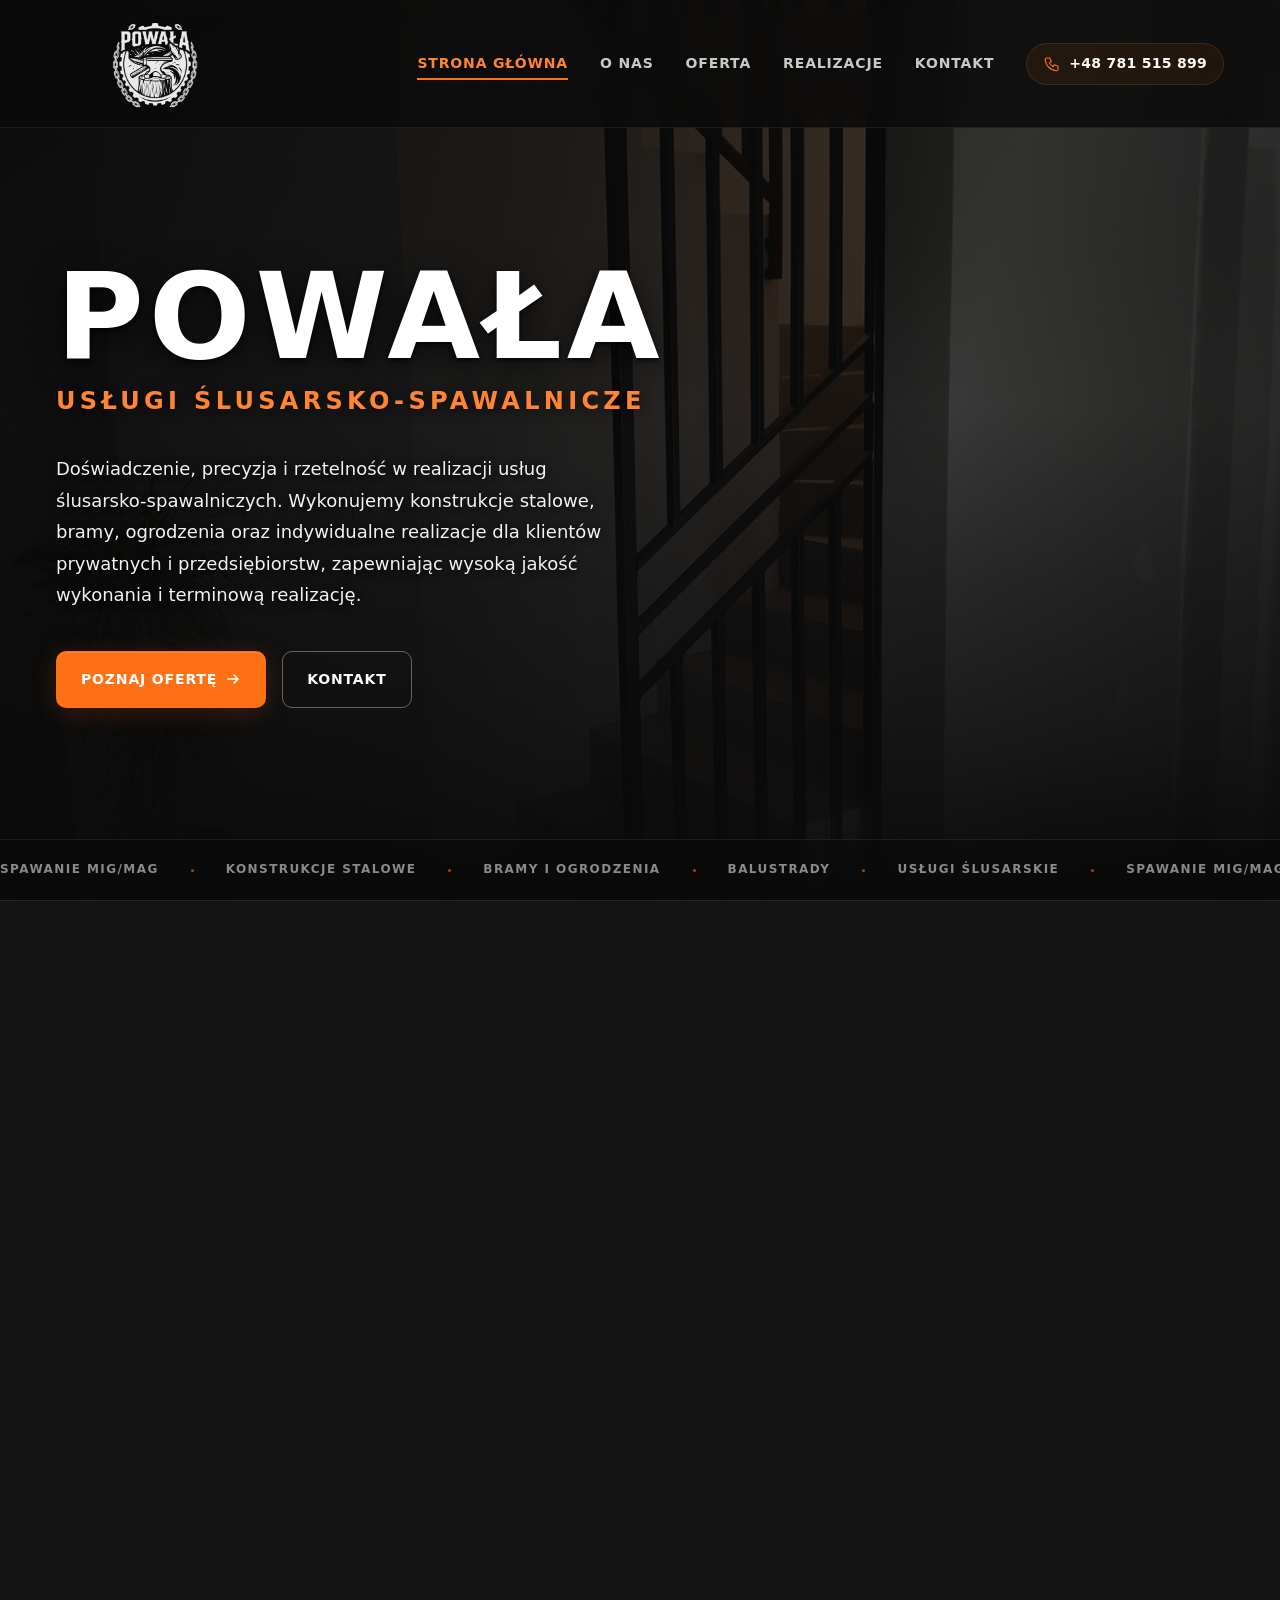
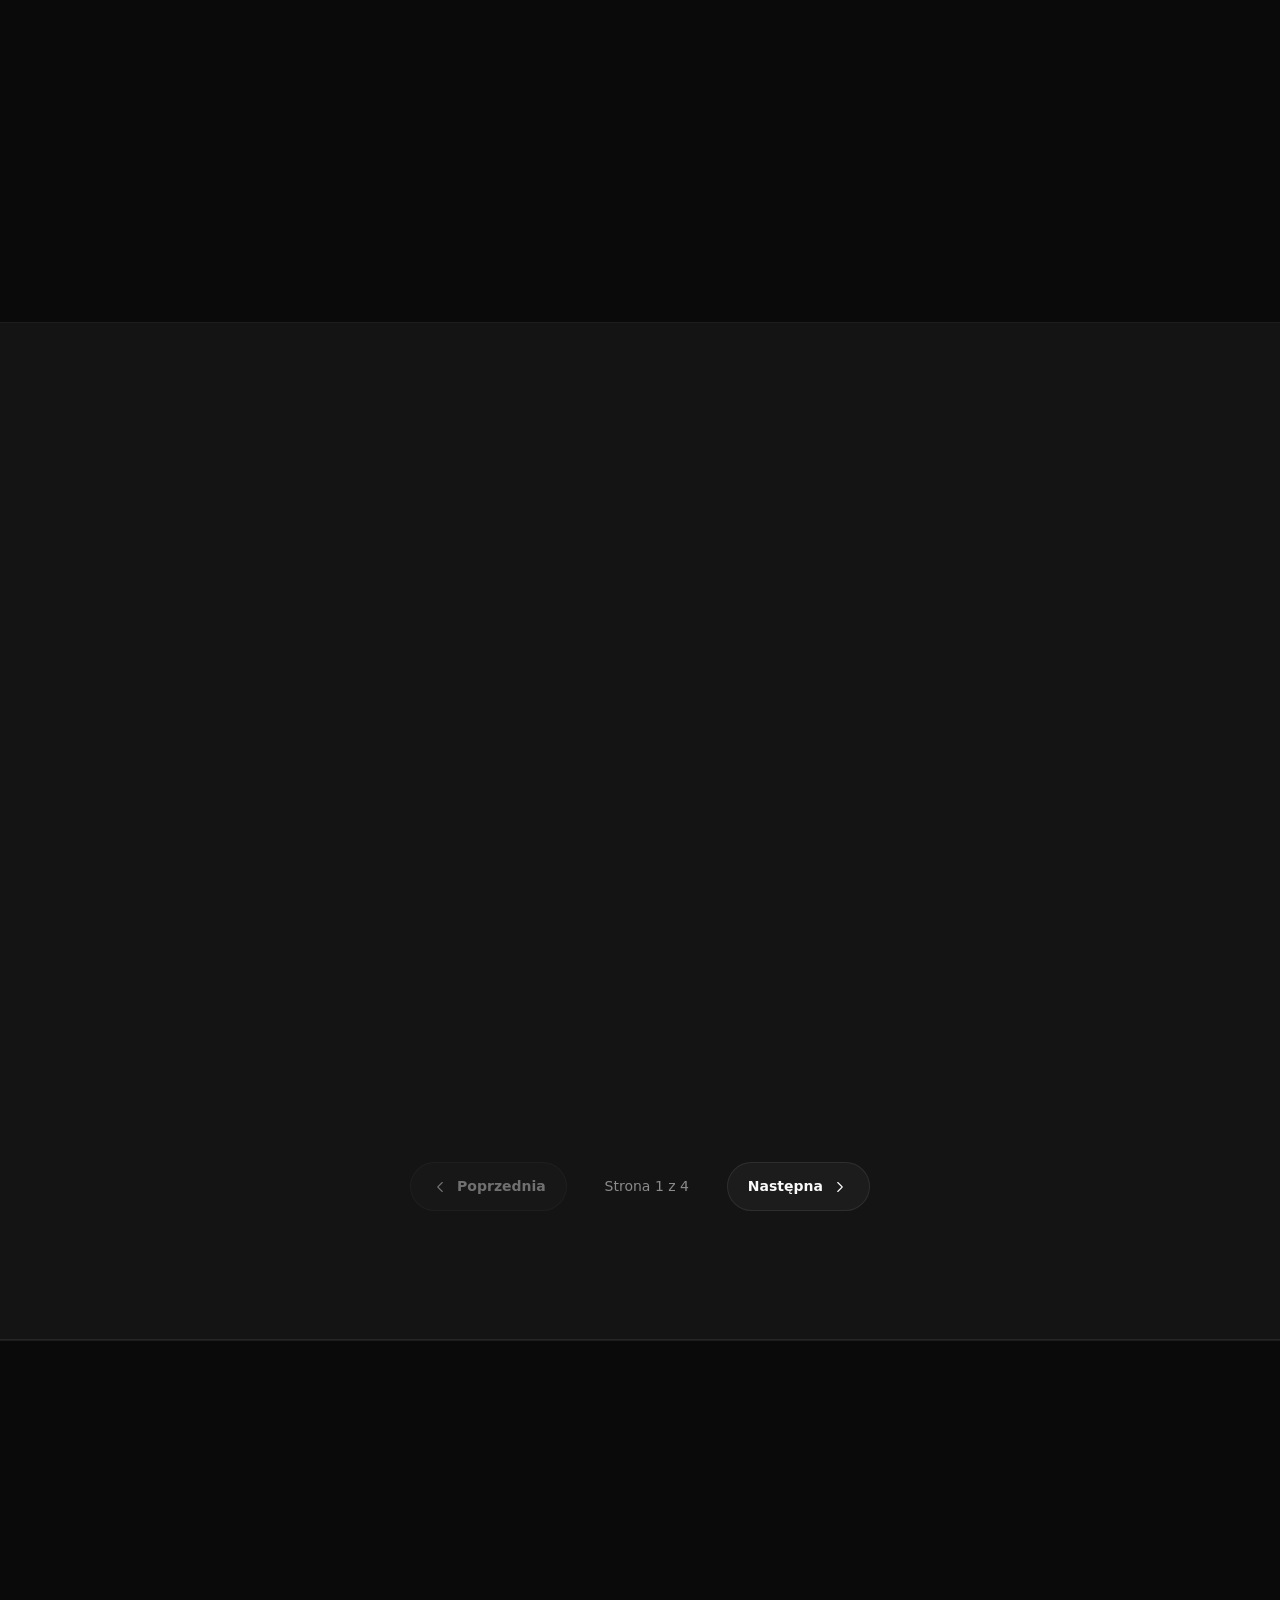
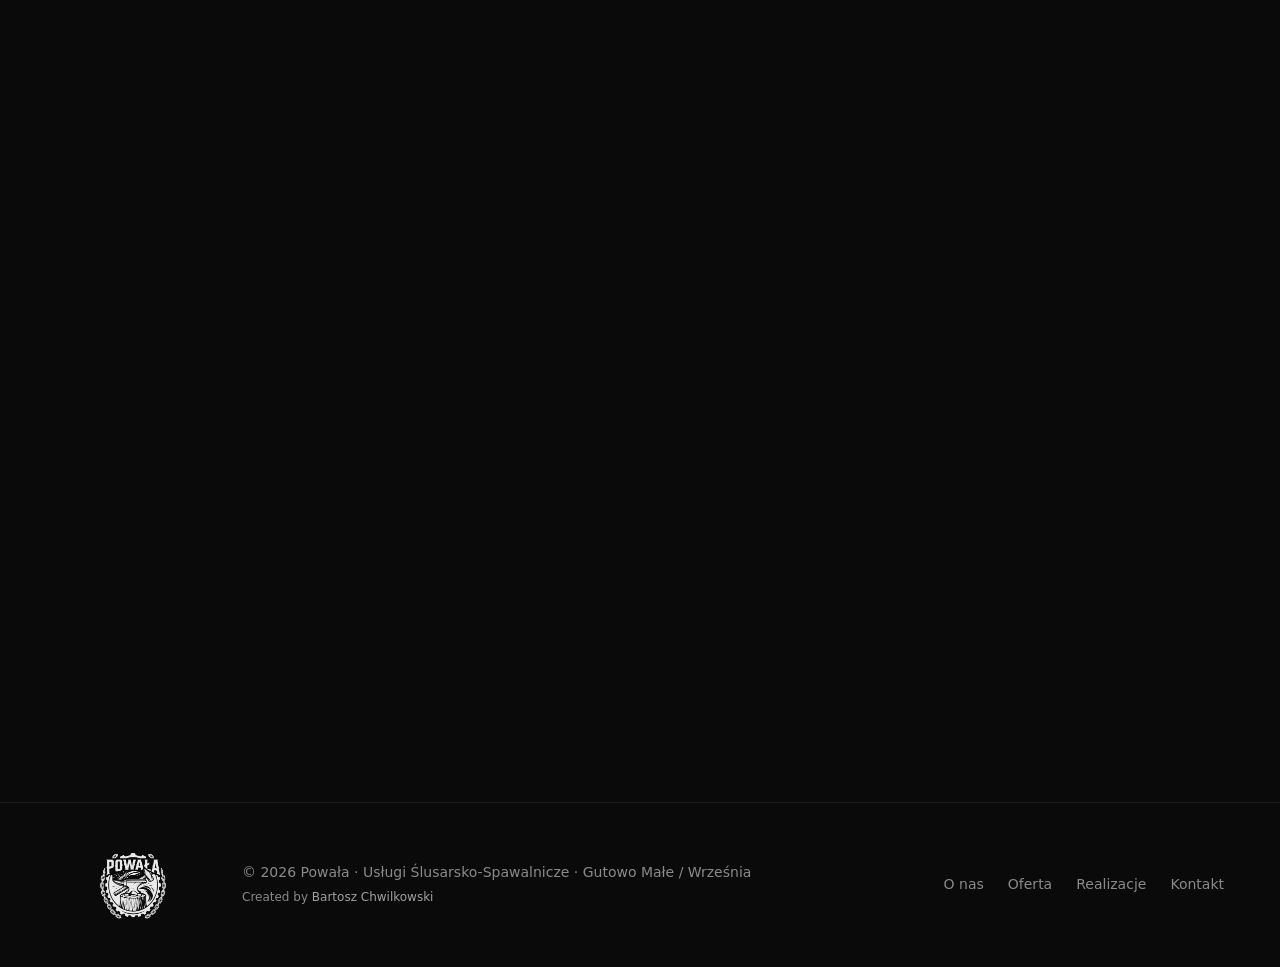
==== commit 4fd86825: "Enhance site accessibility and SEO: add alt text for images, update contact phone number, improve fo" ====
--- a/index.html
+++ b/index.html
@@ -28,6 +28,7 @@
   <meta name="twitter:title" content="Powała — Usługi Ślusarsko-Spawalnicze Września">
   <meta name="twitter:description" content="Ślusarz i spawacz Września. Konstrukcje stalowe, bramy, ogrodzenia — Gutowo Małe.">
   <meta name="twitter:image" content="https://powala-wrzesnia.pl/assets/logo-powala.png">
+  <meta name="twitter:image:alt" content="Powała — Usługi Ślusarsko-Spawalnicze">
   <meta http-equiv="Content-Security-Policy" content="default-src 'self'; script-src 'self' https://web3forms.com https://js.hcaptcha.com https://*.hcaptcha.com; style-src 'self' https://fonts.googleapis.com; font-src https://fonts.gstatic.com; img-src 'self' data: https:; connect-src 'self' https://api.web3forms.com https://*.hcaptcha.com; frame-src https://*.hcaptcha.com; base-uri 'self'; form-action https://api.web3forms.com; upgrade-insecure-requests">
   <meta http-equiv="X-Content-Type-Options" content="nosniff">
   <meta http-equiv="Referrer-Policy" content="strict-origin-when-cross-origin">
@@ -48,7 +49,7 @@
   <header class="site-header" id="header">
     <div class="site-header__inner container">
       <a href="#hero" class="brand" aria-label="Powała — strona główna">
-        <img class="brand__logo" src="assets/logo-powala.png" alt="Powała" width="320" height="175" decoding="async">
+        <img class="brand__logo" src="assets/logo-powala.png" alt="Powała — usługi ślusarsko-spawalnicze" width="320" height="175" decoding="async">
       </a>
       <button class="nav-toggle" id="navToggle" aria-expanded="false" aria-controls="navLinks" aria-label="Menu nawigacji">
         <span></span><span></span>
@@ -59,7 +60,7 @@
         <a href="#uslugi" class="site-nav__link">Oferta</a>
         <a href="#galeria" class="site-nav__link">Realizacje</a>
         <a href="#kontakt" class="site-nav__link">Kontakt</a>
-        <a href="tel:+48123456789" class="header-phone">
+        <a href="tel:+48781515899" class="header-phone">
           <svg width="18" height="18" viewBox="0 0 24 24" fill="none" aria-hidden="true"><path d="M5 4h4l2 5-2.5 1.5a11 11 0 005 5L15 13l5 2v4a2 2 0 01-2 2A16 16 0 013 6a2 2 0 012-2z" stroke="currentColor" stroke-width="1.5" stroke-linecap="round" stroke-linejoin="round"/></svg>
           <span>+48 781 515 899</span>
         </a>
@@ -187,7 +188,7 @@
         <div class="about__scope reveal">
           <div class="about__scope-head">
             <p class="eyebrow">Oferta</p>
-            <h3 id="scope-heading" class="about__scope-title">Zakres usług</h3>
+            <h2 id="scope-heading" class="about__scope-title">Zakres usług</h2>
             <p class="about__scope-lead">Kompleksowe usługi ślusarskie oraz spawanie na miejscu i w warsztacie — od drobnych napraw po konstrukcje stalowe i ogrodzenia na zamówienie.</p>
           </div>
           <ul class="about__scope-list">
@@ -276,7 +277,7 @@
         </article>
         <article class="bento__item reveal" data-category="konstrukcje">
           <div class="bento__visual">
-            <img class="bento__img" src="portfolio/konstrukcja-tarasu-balkonu-stalowego.jpg" alt="Taras z zadaszeniem stalowego" width="800" height="600" loading="lazy" decoding="async">
+            <img class="bento__img" src="portfolio/konstrukcja-tarasu-balkonu-stalowego.jpg" alt="Konstrukcja tarasu i balkonu ze stali" width="800" height="600" loading="lazy" decoding="async">
           </div>
         </article>
         <article class="bento__item reveal reveal--delay" data-category="balustrady">
@@ -445,7 +446,7 @@
               <svg class="contact__icon" width="20" height="20" viewBox="0 0 24 24" fill="none" aria-hidden="true"><path d="M5 4h4l2 5-2.5 1.5a11 11 0 005 5L15 13l5 2v4a2 2 0 01-2 2A16 16 0 013 6a2 2 0 012-2z" stroke="currentColor" stroke-width="1.5" stroke-linecap="round" stroke-linejoin="round"/></svg>
               <div>
                 <span class="contact__label">Telefon</span>
-                <a href="tel:+48123456789" class="contact__phone">+48 781 515 899</a>
+                <a href="tel:+48781515899" class="contact__phone">+48 781 515 899</a>
               </div>
             </div>
             <div class="contact__row">
@@ -531,7 +532,13 @@
       <a href="#hero" class="brand brand--sm" aria-label="Powała — strona główna">
         <img class="brand__logo" src="assets/logo-powala.png" alt="Powała" width="260" height="142" loading="lazy" decoding="async">
       </a>
-      <p class="site-footer__copy">&copy; 2026 Powała · Usługi Ślusarsko-Spawalnicze · Gutowo Małe / Września</p>
+      <div class="site-footer__meta">
+        <p class="site-footer__copy">&copy; 2026 Powała · Usługi Ślusarsko-Spawalnicze · Gutowo Małe / Września</p>
+        <p class="site-footer__credit">
+          Created by
+          <a href="https://www.linkedin.com/in/bartoszchwilkowski/" target="_blank" rel="noopener noreferrer">Bartosz Chwilkowski</a>
+        </p>
+      </div>
       <nav class="site-footer__nav" aria-label="Stopka">
         <a href="#o-nas">O nas</a>
         <a href="#uslugi">Oferta</a>
@@ -541,7 +548,7 @@
     </div>
   </footer>
 
-  <a href="tel:+48123456789" class="phone-fab" aria-label="Zadzwoń: +48 781 515 899">
+  <a href="tel:+48781515899" class="phone-fab" aria-label="Zadzwoń: +48 781 515 899">
     <svg width="24" height="24" viewBox="0 0 24 24" fill="none" aria-hidden="true"><path d="M5 4h4l2 5-2.5 1.5a11 11 0 005 5L15 13l5 2v4a2 2 0 01-2 2A16 16 0 013 6a2 2 0 012-2z" stroke="currentColor" stroke-width="1.5" stroke-linecap="round" stroke-linejoin="round"/></svg>
   </a>
 
@@ -572,7 +579,7 @@
         "url": "https://powala-wrzesnia.pl/",
         "logo": "https://powala-wrzesnia.pl/assets/logo-powala.png",
         "email": "michalpowala29@gmail.com",
-        "telephone": "+48-123-456-789"
+        "telephone": "+48-781-515-899"
       },
       {
         "@type": "WebSite",
@@ -600,7 +607,7 @@
         "description": "Firma ślusarsko-spawalnicza z Gutowa Małego koło Wrześni. Spawanie MIG/MAG i MMA, konstrukcje stalowe, bramy, ogrodzenia i balustrady dla klientów indywidualnych oraz firm.",
         "url": "https://powala-wrzesnia.pl/",
         "parentOrganization": { "@id": "https://powala-wrzesnia.pl/#organization" },
-        "telephone": "+48-123-456-789",
+        "telephone": "+48-781-515-899",
         "email": "michalpowala29@gmail.com",
         "image": "https://powala-wrzesnia.pl/assets/logo-powala.png",
         "priceRange": "$$",
@@ -643,12 +650,12 @@
         "@type": "ItemList",
         "@id": "https://powala-wrzesnia.pl/#portfolio",
         "name": "Realizacje Powała",
-        "numberOfItems": 34,
+        "numberOfItems": 31,
         "itemListElement": [
           { "@type": "ListItem", "position": 1, "name": "Taras z zadaszeniem", "url": "https://powala-wrzesnia.pl/#galeria", "image": "https://powala-wrzesnia.pl/portfolio/taras-stalowy-zadaszenie-balustrada.jpg" },
           { "@type": "ListItem", "position": 2, "name": "Schody zewnętrzne metalowe", "url": "https://powala-wrzesnia.pl/#galeria", "image": "https://powala-wrzesnia.pl/portfolio/schody-metalowe-taras.jpg" },
           { "@type": "ListItem", "position": 3, "name": "Schody stalowo-drewniane", "url": "https://powala-wrzesnia.pl/#galeria", "image": "https://powala-wrzesnia.pl/portfolio/schody-stalowo-drewniane.jpg" },
-          { "@type": "ListItem", "position": 4, "name": "Taras z zadaszeniem", "url": "https://powala-wrzesnia.pl/#galeria", "image": "https://powala-wrzesnia.pl/portfolio/konstrukcja-tarasu-balkonu-stalowego.jpg" },
+          { "@type": "ListItem", "position": 4, "name": "Konstrukcja tarasu i balkonu stalowego", "url": "https://powala-wrzesnia.pl/#galeria", "image": "https://powala-wrzesnia.pl/portfolio/konstrukcja-tarasu-balkonu-stalowego.jpg" },
           { "@type": "ListItem", "position": 5, "name": "Balustrada", "url": "https://powala-wrzesnia.pl/#galeria", "image": "https://powala-wrzesnia.pl/portfolio/balustrada-grafitowa-schody.jpg" },
           { "@type": "ListItem", "position": 6, "name": "Balustrada ze stali — siatka", "url": "https://powala-wrzesnia.pl/#galeria", "image": "https://powala-wrzesnia.pl/portfolio/balustrada-stalowa-wrzesnia.jpg" },
           { "@type": "ListItem", "position": 7, "name": "Schody spiralne", "url": "https://powala-wrzesnia.pl/#galeria", "image": "https://powala-wrzesnia.pl/portfolio/schody-spiralne-balustrada.jpg" },
@@ -665,17 +672,17 @@
           { "@type": "ListItem", "position": 18, "name": "Brama — poziome lamele", "url": "https://powala-wrzesnia.pl/#galeria", "image": "https://powala-wrzesnia.pl/portfolio/brama-poziome-lamele-antracyt.jpg" },
           { "@type": "ListItem", "position": 19, "name": "Brama przesuwna nowoczesna", "url": "https://powala-wrzesnia.pl/#galeria", "image": "https://powala-wrzesnia.pl/portfolio/brama-przesuwna-nowoczesna-antracyt.jpg" },
           { "@type": "ListItem", "position": 20, "name": "Brama przesuwna ozdobna", "url": "https://powala-wrzesnia.pl/#galeria", "image": "https://powala-wrzesnia.pl/portfolio/brama-przesuwna-ozdobna.jpg" },
-          { "@type": "ListItem", "position": 22, "name": "Brama i furtka", "url": "https://powala-wrzesnia.pl/#galeria", "image": "https://powala-wrzesnia.pl/portfolio/brama-i-furtka-poziome-lamele.jpg" },
-          { "@type": "ListItem", "position": 23, "name": "Furtka metalowa", "url": "https://powala-wrzesnia.pl/#galeria", "image": "https://powala-wrzesnia.pl/portfolio/furtka-metalowa-antracyt.jpg" },
-          { "@type": "ListItem", "position": 24, "name": "Ogrodzenie palisadowe", "url": "https://powala-wrzesnia.pl/#galeria", "image": "https://powala-wrzesnia.pl/portfolio/ogrodzenie-palisadowe-antracyt.jpg" },
-          { "@type": "ListItem", "position": 25, "name": "Ogrodzenie frontowe", "url": "https://powala-wrzesnia.pl/#galeria", "image": "https://powala-wrzesnia.pl/portfolio/ogrodzenie-frontowe-antracyt.jpg" },
-          { "@type": "ListItem", "position": 26, "name": "Ogrodzenie ze słupkami betonowymi", "url": "https://powala-wrzesnia.pl/#galeria", "image": "https://powala-wrzesnia.pl/portfolio/ogrodzenie-poziome-slupki-betonowe.jpg" },
-          { "@type": "ListItem", "position": 27, "name": "Przęsło ogrodzeniowe", "url": "https://powala-wrzesnia.pl/#galeria", "image": "https://powala-wrzesnia.pl/portfolio/ogrodzenie-metalowe-przeslo-poziome.jpg" },
-          { "@type": "ListItem", "position": 28, "name": "Ogrodzenie ze słupkami z bloczków", "url": "https://powala-wrzesnia.pl/#galeria", "image": "https://powala-wrzesnia.pl/portfolio/ogrodzenie-antracyt-slupki-bloczki.jpg" },
-          { "@type": "ListItem", "position": 29, "name": "Ogrodzenie narożnikowe", "url": "https://powala-wrzesnia.pl/#galeria", "image": "https://powala-wrzesnia.pl/portfolio/ogrodzenie-poziome-antracyt-naroznik.jpg" },
-          { "@type": "ListItem", "position": 31, "name": "Zabudowa przyczep rolniczych", "url": "https://powala-wrzesnia.pl/#galeria", "image": "https://powala-wrzesnia.pl/portfolio/zabudowa-przyczep-rolniczych.jpg" },
-          { "@type": "ListItem", "position": 32, "name": "Przyczepy — konstrukcja stalowa", "url": "https://powala-wrzesnia.pl/#galeria", "image": "https://powala-wrzesnia.pl/portfolio/przyczepy-konstrukcja-stalowa.jpg" },
-          { "@type": "ListItem", "position": 33, "name": "Głębosz rolniczy", "url": "https://powala-wrzesnia.pl/#galeria", "image": "https://powala-wrzesnia.pl/portfolio/glebosz-rolniczy-zolty.jpg" },
+          { "@type": "ListItem", "position": 21, "name": "Brama i furtka", "url": "https://powala-wrzesnia.pl/#galeria", "image": "https://powala-wrzesnia.pl/portfolio/brama-i-furtka-poziome-lamele.jpg" },
+          { "@type": "ListItem", "position": 22, "name": "Furtka metalowa", "url": "https://powala-wrzesnia.pl/#galeria", "image": "https://powala-wrzesnia.pl/portfolio/furtka-metalowa-antracyt.jpg" },
+          { "@type": "ListItem", "position": 23, "name": "Ogrodzenie palisadowe", "url": "https://powala-wrzesnia.pl/#galeria", "image": "https://powala-wrzesnia.pl/portfolio/ogrodzenie-palisadowe-antracyt.jpg" },
+          { "@type": "ListItem", "position": 24, "name": "Ogrodzenie frontowe", "url": "https://powala-wrzesnia.pl/#galeria", "image": "https://powala-wrzesnia.pl/portfolio/ogrodzenie-frontowe-antracyt.jpg" },
+          { "@type": "ListItem", "position": 25, "name": "Ogrodzenie ze słupkami betonowymi", "url": "https://powala-wrzesnia.pl/#galeria", "image": "https://powala-wrzesnia.pl/portfolio/ogrodzenie-poziome-slupki-betonowe.jpg" },
+          { "@type": "ListItem", "position": 26, "name": "Przęsło ogrodzeniowe", "url": "https://powala-wrzesnia.pl/#galeria", "image": "https://powala-wrzesnia.pl/portfolio/ogrodzenie-metalowe-przeslo-poziome.jpg" },
+          { "@type": "ListItem", "position": 27, "name": "Ogrodzenie ze słupkami z bloczków", "url": "https://powala-wrzesnia.pl/#galeria", "image": "https://powala-wrzesnia.pl/portfolio/ogrodzenie-antracyt-slupki-bloczki.jpg" },
+          { "@type": "ListItem", "position": 28, "name": "Ogrodzenie narożnikowe", "url": "https://powala-wrzesnia.pl/#galeria", "image": "https://powala-wrzesnia.pl/portfolio/ogrodzenie-poziome-antracyt-naroznik.jpg" },
+          { "@type": "ListItem", "position": 29, "name": "Zabudowa przyczep rolniczych", "url": "https://powala-wrzesnia.pl/#galeria", "image": "https://powala-wrzesnia.pl/portfolio/zabudowa-przyczep-rolniczych.jpg" },
+          { "@type": "ListItem", "position": 30, "name": "Przyczepy — konstrukcja stalowa", "url": "https://powala-wrzesnia.pl/#galeria", "image": "https://powala-wrzesnia.pl/portfolio/przyczepy-konstrukcja-stalowa.jpg" },
+          { "@type": "ListItem", "position": 31, "name": "Głębosz rolniczy", "url": "https://powala-wrzesnia.pl/#galeria", "image": "https://powala-wrzesnia.pl/portfolio/glebosz-rolniczy-zolty.jpg" }
         ]
       },
       {
--- a/styles.css
+++ b/styles.css
@@ -12,7 +12,7 @@
   --border-hover: rgba(255, 255, 255, 0.16);
   --text:         #fafafa;
   --text-secondary: #a0a0a0;
-  --text-muted:   #6b6b6b;
+  --text-muted:   #8a8a8a;
   --accent:       #fd7014;
   --accent-hover: #ff8533;
   --accent-muted: rgba(253, 112, 20, 0.18);
@@ -1000,25 +1000,6 @@
   overflow: hidden;
 }
 
-.section--contact::before {
-  content: '';
-  position: absolute;
-  top: 0;
-  left: 0;
-  bottom: 0;
-  width: 6rem;
-  background:
-    repeating-linear-gradient(
-      -45deg,
-      transparent,
-      transparent 4px,
-      rgba(255,255,255,0.03) 4px,
-      rgba(255,255,255,0.03) 8px
-    );
-  pointer-events: none;
-  opacity: 0.5;
-}
-
 .contact__title-split .text-accent {
   display: block;
   margin-top: var(--space-2);
@@ -1233,11 +1214,17 @@
 }
 
 .site-footer__inner {
-  display: flex;
+  display: grid;
+  grid-template-columns: auto 1fr auto;
   align-items: center;
-  justify-content: space-between;
-  gap: var(--space-6);
-  flex-wrap: wrap;
+  gap: var(--space-6) var(--space-8);
+}
+
+.site-footer__meta {
+  display: flex;
+  flex-direction: column;
+  gap: var(--space-1);
+  min-width: 0;
 }
 
 .site-footer__copy {
@@ -1245,9 +1232,24 @@
   color: var(--text-muted);
 }
 
+.site-footer__credit {
+  font-size: var(--text-xs);
+  color: var(--text-muted);
+}
+
+.site-footer__credit a {
+  color: var(--text-secondary);
+  transition: color 0.25s;
+}
+
+.site-footer__credit a:hover {
+  color: var(--accent-hover);
+}
+
 .site-footer__nav {
   display: flex;
   gap: var(--space-6);
+  flex-shrink: 0;
 }
 
 .site-footer__nav a {
@@ -1343,11 +1345,12 @@
   }
 
   .about__visual {
-    max-width: 32rem;
+    max-width: none;
+    width: 100%;
   }
 
   .about__img {
-    aspect-ratio: 4 / 3;
+    aspect-ratio: 16 / 9;
   }
 
   .contact__layout {
@@ -1403,6 +1406,14 @@
 
   .hero__actions .btn {
     width: 100%;
+  }
+
+  .about__img {
+    aspect-ratio: 16 / 9;
+    width: 100%;
+    height: auto;
+    max-height: none;
+    object-fit: cover;
   }
 
   .section__title { font-size: var(--text-3xl); }
@@ -1524,8 +1535,14 @@
   .glass { padding: var(--space-6); }
 
   .site-footer__inner {
-    flex-direction: column;
+    grid-template-columns: 1fr;
+    justify-items: center;
     text-align: center;
+  }
+
+  .site-footer__nav {
+    flex-wrap: wrap;
+    justify-content: center;
   }
 }
 
--- a/styles.css
+++ b/styles.css
@@ -12,7 +12,7 @@
   --border-hover: rgba(255, 255, 255, 0.16);
   --text:         #fafafa;
   --text-secondary: #a0a0a0;
-  --text-muted:   #6b6b6b;
+  --text-muted:   #8a8a8a;
   --accent:       #fd7014;
   --accent-hover: #ff8533;
   --accent-muted: rgba(253, 112, 20, 0.18);
@@ -1000,25 +1000,6 @@
   overflow: hidden;
 }
 
-.section--contact::before {
-  content: '';
-  position: absolute;
-  top: 0;
-  left: 0;
-  bottom: 0;
-  width: 6rem;
-  background:
-    repeating-linear-gradient(
-      -45deg,
-      transparent,
-      transparent 4px,
-      rgba(255,255,255,0.03) 4px,
-      rgba(255,255,255,0.03) 8px
-    );
-  pointer-events: none;
-  opacity: 0.5;
-}
-
 .contact__title-split .text-accent {
   display: block;
   margin-top: var(--space-2);
@@ -1233,11 +1214,17 @@
 }
 
 .site-footer__inner {
-  display: flex;
+  display: grid;
+  grid-template-columns: auto 1fr auto;
   align-items: center;
-  justify-content: space-between;
-  gap: var(--space-6);
-  flex-wrap: wrap;
+  gap: var(--space-6) var(--space-8);
+}
+
+.site-footer__meta {
+  display: flex;
+  flex-direction: column;
+  gap: var(--space-1);
+  min-width: 0;
 }
 
 .site-footer__copy {
@@ -1245,9 +1232,24 @@
   color: var(--text-muted);
 }
 
+.site-footer__credit {
+  font-size: var(--text-xs);
+  color: var(--text-muted);
+}
+
+.site-footer__credit a {
+  color: var(--text-secondary);
+  transition: color 0.25s;
+}
+
+.site-footer__credit a:hover {
+  color: var(--accent-hover);
+}
+
 .site-footer__nav {
   display: flex;
   gap: var(--space-6);
+  flex-shrink: 0;
 }
 
 .site-footer__nav a {
@@ -1343,11 +1345,12 @@
   }
 
   .about__visual {
-    max-width: 32rem;
+    max-width: none;
+    width: 100%;
   }
 
   .about__img {
-    aspect-ratio: 4 / 3;
+    aspect-ratio: 16 / 9;
   }
 
   .contact__layout {
@@ -1403,6 +1406,14 @@
 
   .hero__actions .btn {
     width: 100%;
+  }
+
+  .about__img {
+    aspect-ratio: 16 / 9;
+    width: 100%;
+    height: auto;
+    max-height: none;
+    object-fit: cover;
   }
 
   .section__title { font-size: var(--text-3xl); }
@@ -1524,8 +1535,14 @@
   .glass { padding: var(--space-6); }
 
   .site-footer__inner {
-    flex-direction: column;
+    grid-template-columns: 1fr;
+    justify-items: center;
     text-align: center;
+  }
+
+  .site-footer__nav {
+    flex-wrap: wrap;
+    justify-content: center;
   }
 }
 
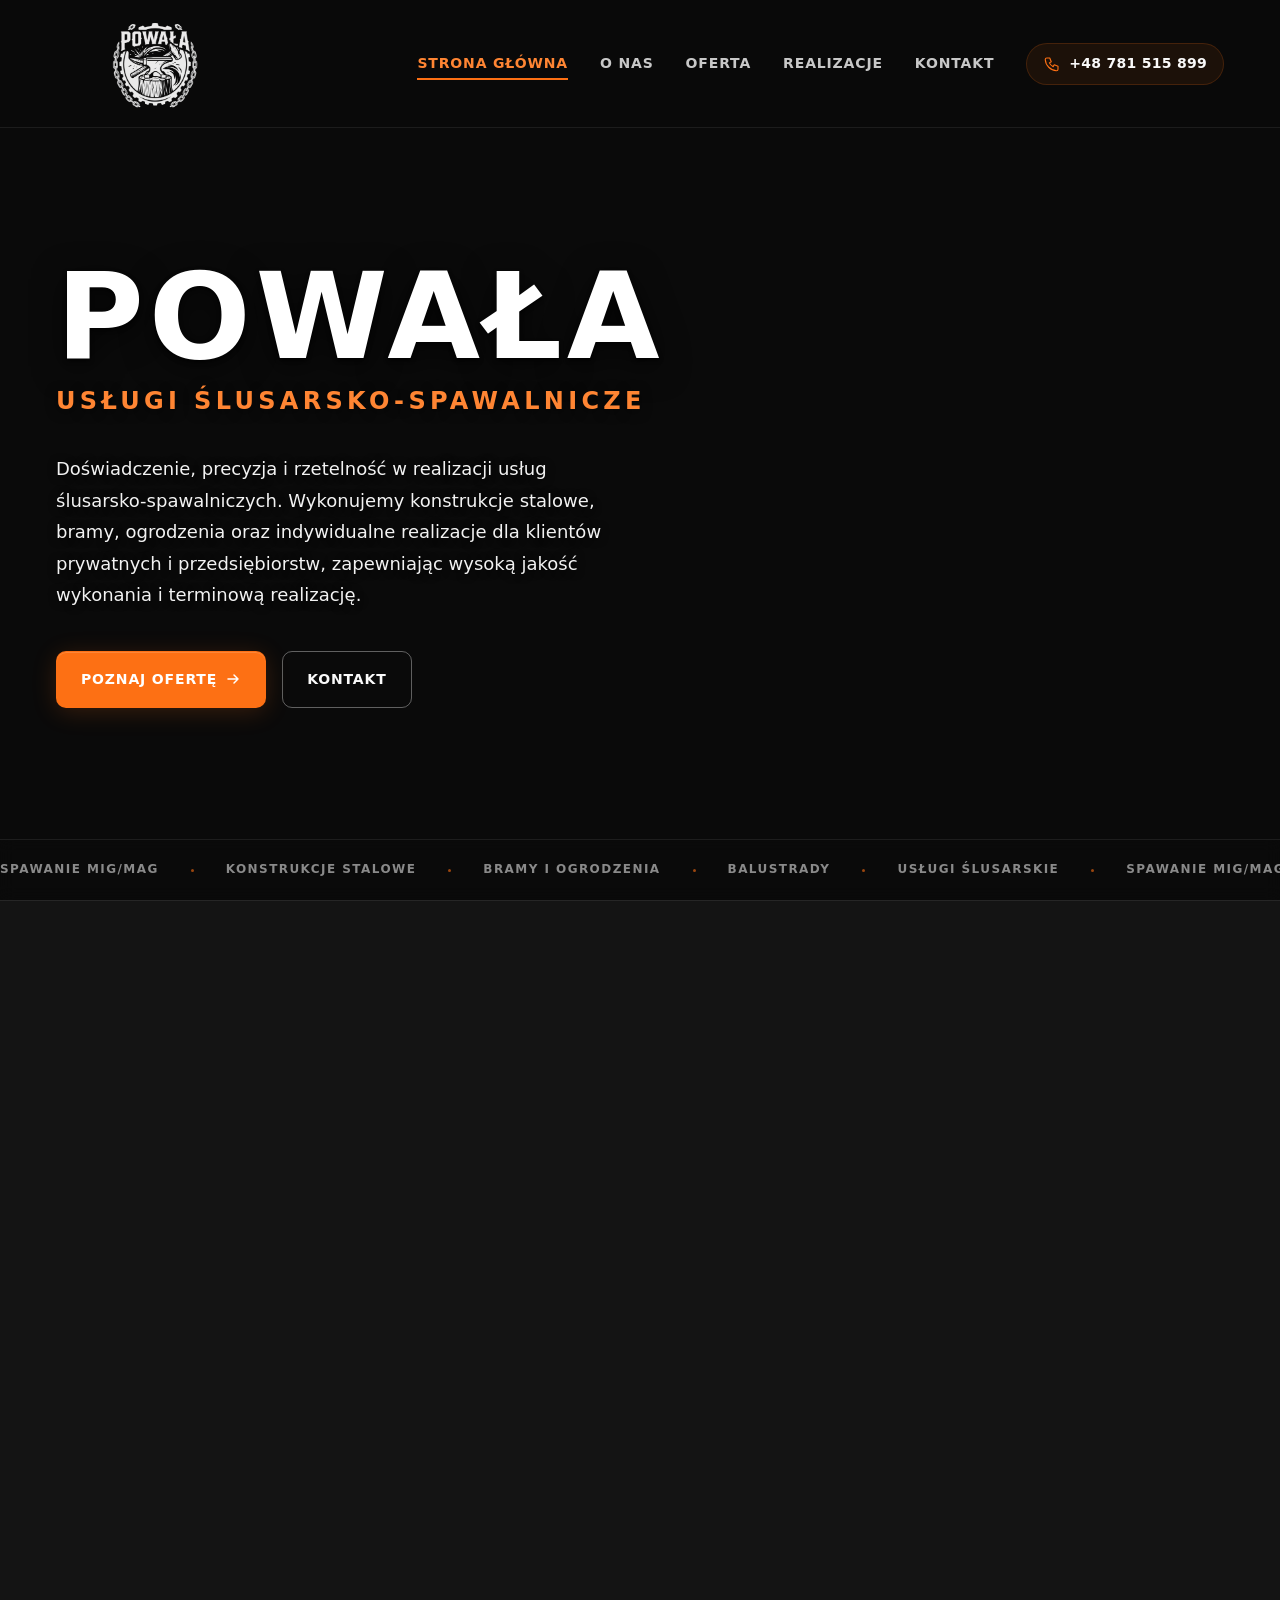
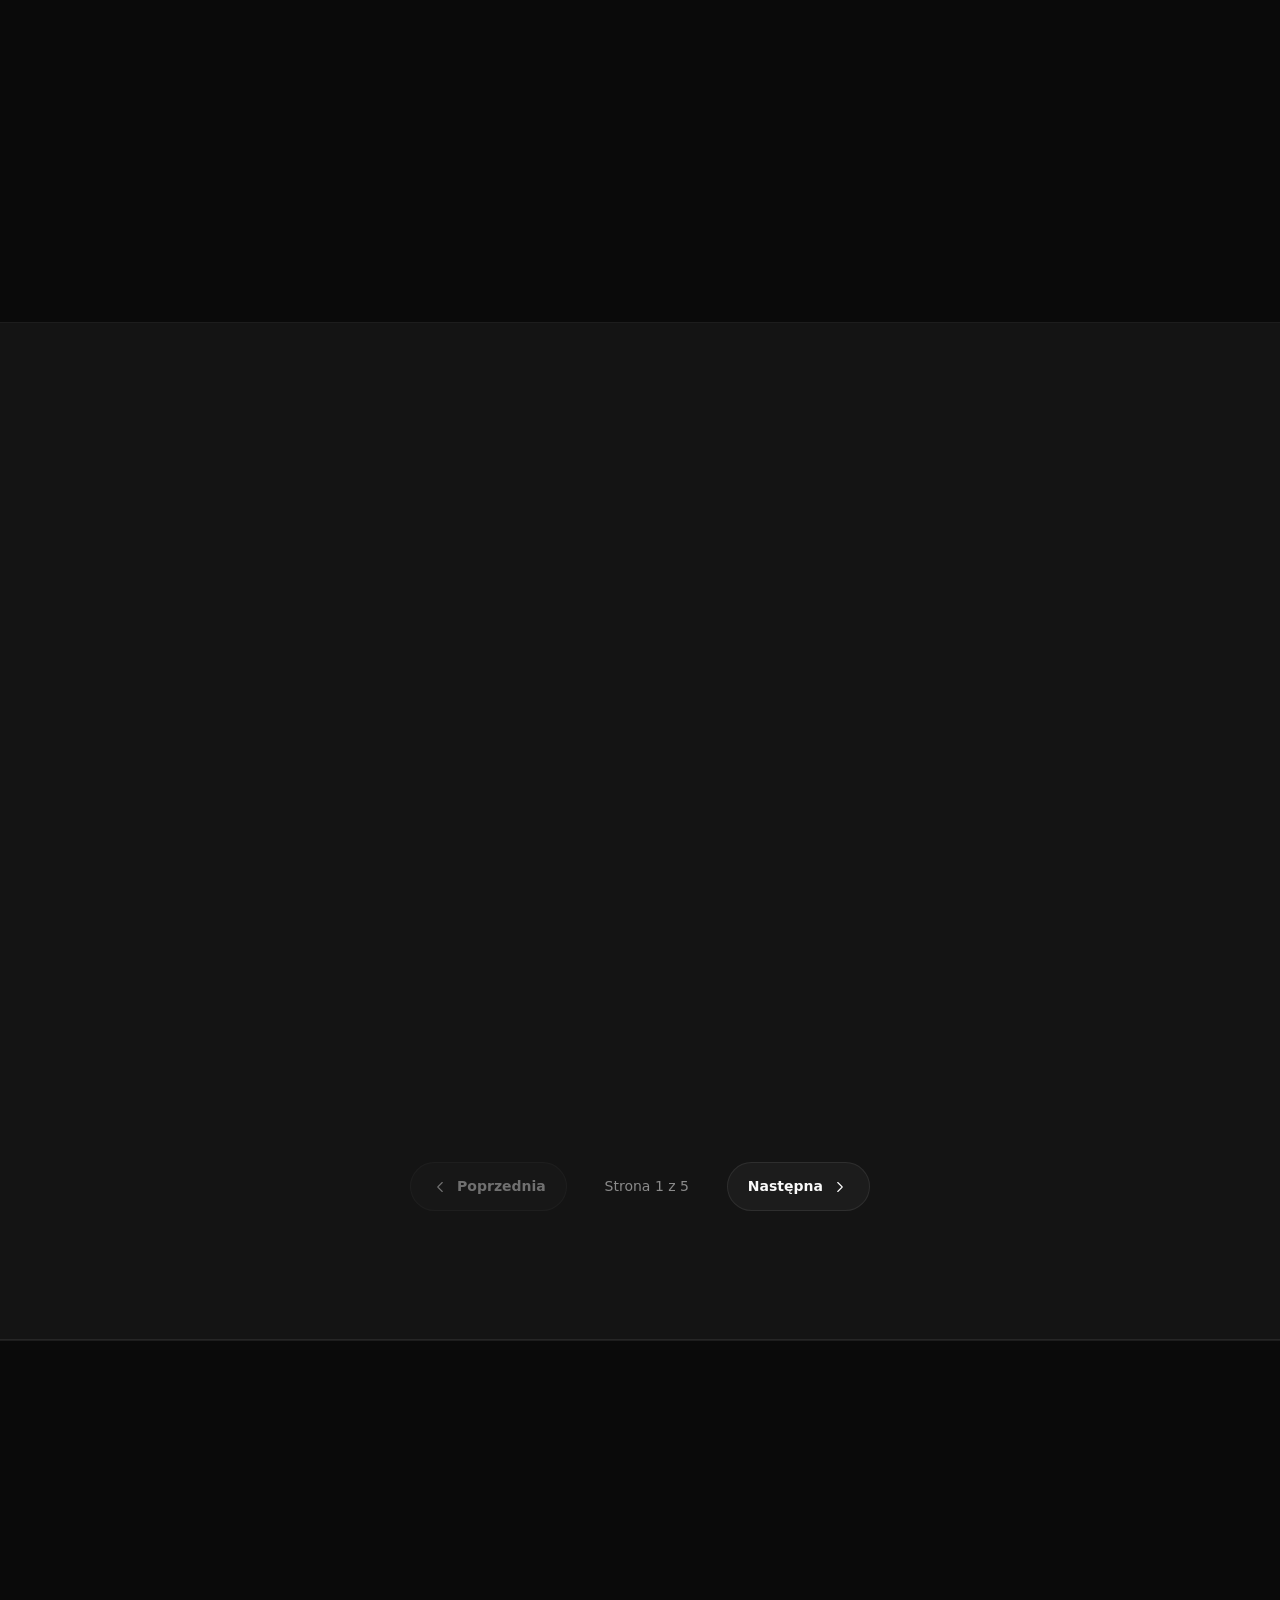
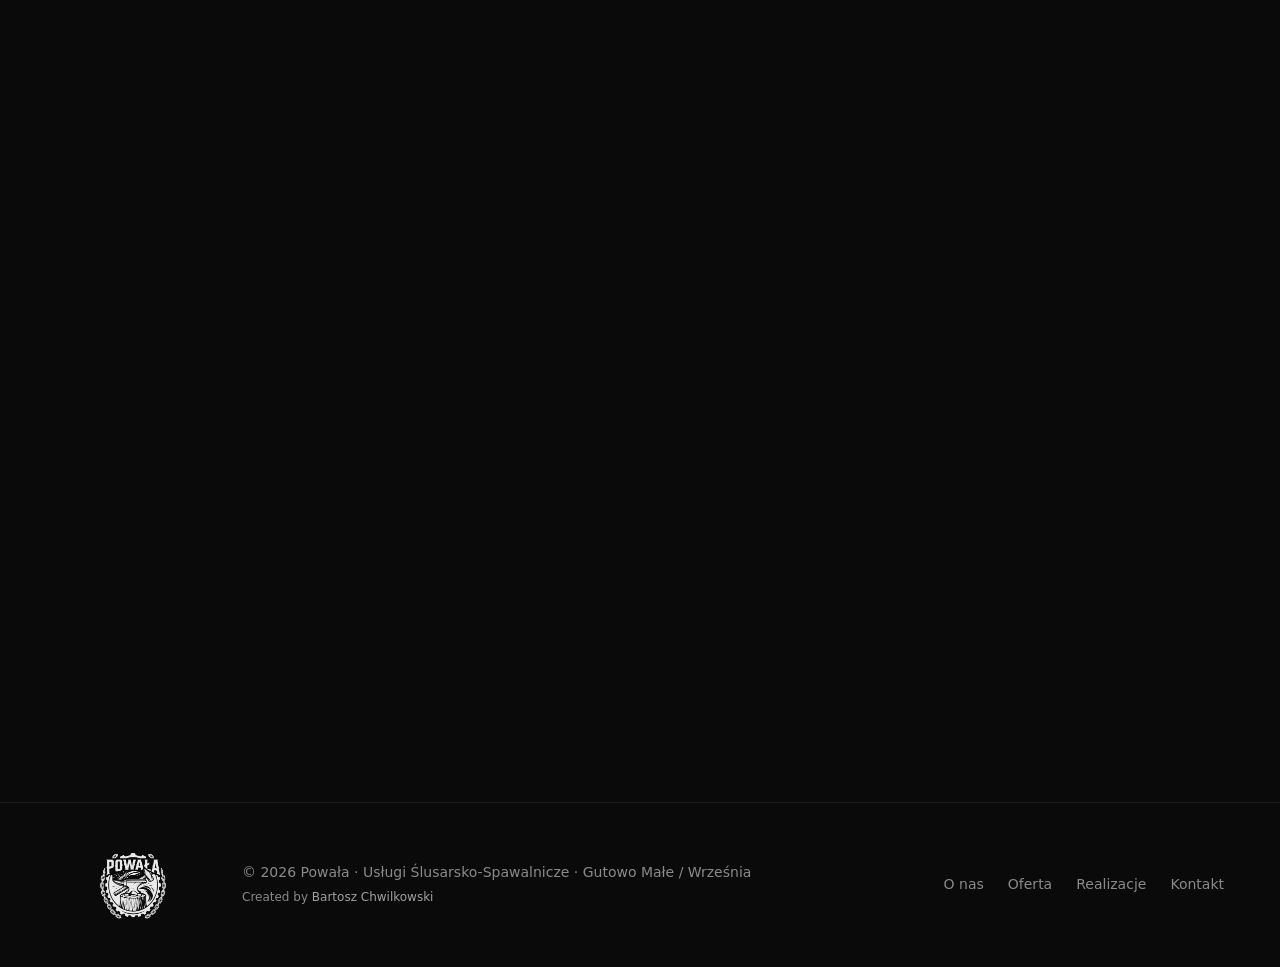
==== commit f9aa3f95: "dodanie zdjęć" ====
--- a/index.html
+++ b/index.html
@@ -400,6 +400,26 @@
             <img class="bento__img" src="portfolio/ogrodzenie-poziome-antracyt-naroznik.jpg" alt="Ogrodzenie poziome antracyt — narożnik" width="800" height="600" loading="lazy" decoding="async">
           </div>
         </article>
+        <article class="bento__item reveal reveal--delay-2" data-category="bramy">
+          <div class="bento__visual">
+            <img class="bento__img" src="portfolio/brama-ogrodzenie-ozdobne-slupki-bloczki.jpg" alt="Brama i ogrodzenie ozdobne ze słupkami z bloczków" width="800" height="600" loading="lazy" decoding="async">
+          </div>
+        </article>
+        <article class="bento__item reveal" data-category="bramy">
+          <div class="bento__visual">
+            <img class="bento__img" src="portfolio/ogrodzenie-ozdobne-frontowe-slupki-bloczki.jpg" alt="Ogrodzenie ozdobne frontowe ze słupkami z bloczków" width="800" height="600" loading="lazy" decoding="async">
+          </div>
+        </article>
+        <article class="bento__item reveal reveal--delay" data-category="bramy">
+          <div class="bento__visual">
+            <img class="bento__img" src="portfolio/ogrodzenie-metalowe-ozdobne-posesja.jpg" alt="Ogrodzenie metalowe ozdobne posesji" width="800" height="600" loading="lazy" decoding="async">
+          </div>
+        </article>
+        <article class="bento__item reveal reveal--delay-2" data-category="bramy">
+          <div class="bento__visual">
+            <img class="bento__img" src="portfolio/ogrodzenie-pionowe-slupki-bloczki-szare.jpg" alt="Ogrodzenie pionowe ze słupkami z szarych bloczków" width="800" height="600" loading="lazy" decoding="async">
+          </div>
+        </article>
         <article class="bento__item reveal" data-category="przemysl">
           <div class="bento__visual">
             <img class="bento__img" src="portfolio/zabudowa-przyczep-rolniczych.jpg" alt="Zabudowa przyczep rolniczych — konstrukcja stalowa Powała" width="800" height="600" loading="lazy" decoding="async">
@@ -453,7 +473,7 @@
               <svg class="contact__icon" width="20" height="20" viewBox="0 0 24 24" fill="none" aria-hidden="true"><rect x="3" y="5" width="18" height="14" rx="2" stroke="currentColor" stroke-width="1.5"/><path d="M3 7l9 6 9-6" stroke="currentColor" stroke-width="1.5" stroke-linecap="round"/></svg>
               <div>
                 <span class="contact__label">E-mail</span>
-                <a href="mailto:michalpowala29@gmail.com">michalpowala29@gmail.com</a>
+                <a href="mailto:michalp-praca84@op.pl">michalp-praca84@op.pl</a>
               </div>
             </div>
             <div class="contact__row">
@@ -578,7 +598,7 @@
         "alternateName": "Powała Usługi Ślusarsko-Spawalnicze",
         "url": "https://powala-wrzesnia.pl/",
         "logo": "https://powala-wrzesnia.pl/assets/logo-powala.png",
-        "email": "michalpowala29@gmail.com",
+        "email": "michalp-praca84@op.pl",
         "telephone": "+48-781-515-899"
       },
       {
@@ -608,7 +628,7 @@
         "url": "https://powala-wrzesnia.pl/",
         "parentOrganization": { "@id": "https://powala-wrzesnia.pl/#organization" },
         "telephone": "+48-781-515-899",
-        "email": "michalpowala29@gmail.com",
+        "email": "michalp-praca84@op.pl",
         "image": "https://powala-wrzesnia.pl/assets/logo-powala.png",
         "priceRange": "$$",
         "serviceType": [
@@ -650,7 +670,7 @@
         "@type": "ItemList",
         "@id": "https://powala-wrzesnia.pl/#portfolio",
         "name": "Realizacje Powała",
-        "numberOfItems": 31,
+        "numberOfItems": 35,
         "itemListElement": [
           { "@type": "ListItem", "position": 1, "name": "Taras z zadaszeniem", "url": "https://powala-wrzesnia.pl/#galeria", "image": "https://powala-wrzesnia.pl/portfolio/taras-stalowy-zadaszenie-balustrada.jpg" },
           { "@type": "ListItem", "position": 2, "name": "Schody zewnętrzne metalowe", "url": "https://powala-wrzesnia.pl/#galeria", "image": "https://powala-wrzesnia.pl/portfolio/schody-metalowe-taras.jpg" },
@@ -680,9 +700,13 @@
           { "@type": "ListItem", "position": 26, "name": "Przęsło ogrodzeniowe", "url": "https://powala-wrzesnia.pl/#galeria", "image": "https://powala-wrzesnia.pl/portfolio/ogrodzenie-metalowe-przeslo-poziome.jpg" },
           { "@type": "ListItem", "position": 27, "name": "Ogrodzenie ze słupkami z bloczków", "url": "https://powala-wrzesnia.pl/#galeria", "image": "https://powala-wrzesnia.pl/portfolio/ogrodzenie-antracyt-slupki-bloczki.jpg" },
           { "@type": "ListItem", "position": 28, "name": "Ogrodzenie narożnikowe", "url": "https://powala-wrzesnia.pl/#galeria", "image": "https://powala-wrzesnia.pl/portfolio/ogrodzenie-poziome-antracyt-naroznik.jpg" },
-          { "@type": "ListItem", "position": 29, "name": "Zabudowa przyczep rolniczych", "url": "https://powala-wrzesnia.pl/#galeria", "image": "https://powala-wrzesnia.pl/portfolio/zabudowa-przyczep-rolniczych.jpg" },
-          { "@type": "ListItem", "position": 30, "name": "Przyczepy — konstrukcja stalowa", "url": "https://powala-wrzesnia.pl/#galeria", "image": "https://powala-wrzesnia.pl/portfolio/przyczepy-konstrukcja-stalowa.jpg" },
-          { "@type": "ListItem", "position": 31, "name": "Głębosz rolniczy", "url": "https://powala-wrzesnia.pl/#galeria", "image": "https://powala-wrzesnia.pl/portfolio/glebosz-rolniczy-zolty.jpg" }
+          { "@type": "ListItem", "position": 29, "name": "Brama i ogrodzenie ozdobne", "url": "https://powala-wrzesnia.pl/#galeria", "image": "https://powala-wrzesnia.pl/portfolio/brama-ogrodzenie-ozdobne-slupki-bloczki.jpg" },
+          { "@type": "ListItem", "position": 30, "name": "Ogrodzenie ozdobne frontowe", "url": "https://powala-wrzesnia.pl/#galeria", "image": "https://powala-wrzesnia.pl/portfolio/ogrodzenie-ozdobne-frontowe-slupki-bloczki.jpg" },
+          { "@type": "ListItem", "position": 31, "name": "Ogrodzenie metalowe ozdobne", "url": "https://powala-wrzesnia.pl/#galeria", "image": "https://powala-wrzesnia.pl/portfolio/ogrodzenie-metalowe-ozdobne-posesja.jpg" },
+          { "@type": "ListItem", "position": 32, "name": "Ogrodzenie pionowe ze słupkami", "url": "https://powala-wrzesnia.pl/#galeria", "image": "https://powala-wrzesnia.pl/portfolio/ogrodzenie-pionowe-slupki-bloczki-szare.jpg" },
+          { "@type": "ListItem", "position": 33, "name": "Zabudowa przyczep rolniczych", "url": "https://powala-wrzesnia.pl/#galeria", "image": "https://powala-wrzesnia.pl/portfolio/zabudowa-przyczep-rolniczych.jpg" },
+          { "@type": "ListItem", "position": 34, "name": "Przyczepy — konstrukcja stalowa", "url": "https://powala-wrzesnia.pl/#galeria", "image": "https://powala-wrzesnia.pl/portfolio/przyczepy-konstrukcja-stalowa.jpg" },
+          { "@type": "ListItem", "position": 35, "name": "Głębosz rolniczy", "url": "https://powala-wrzesnia.pl/#galeria", "image": "https://powala-wrzesnia.pl/portfolio/glebosz-rolniczy-zolty.jpg" }
         ]
       },
       {
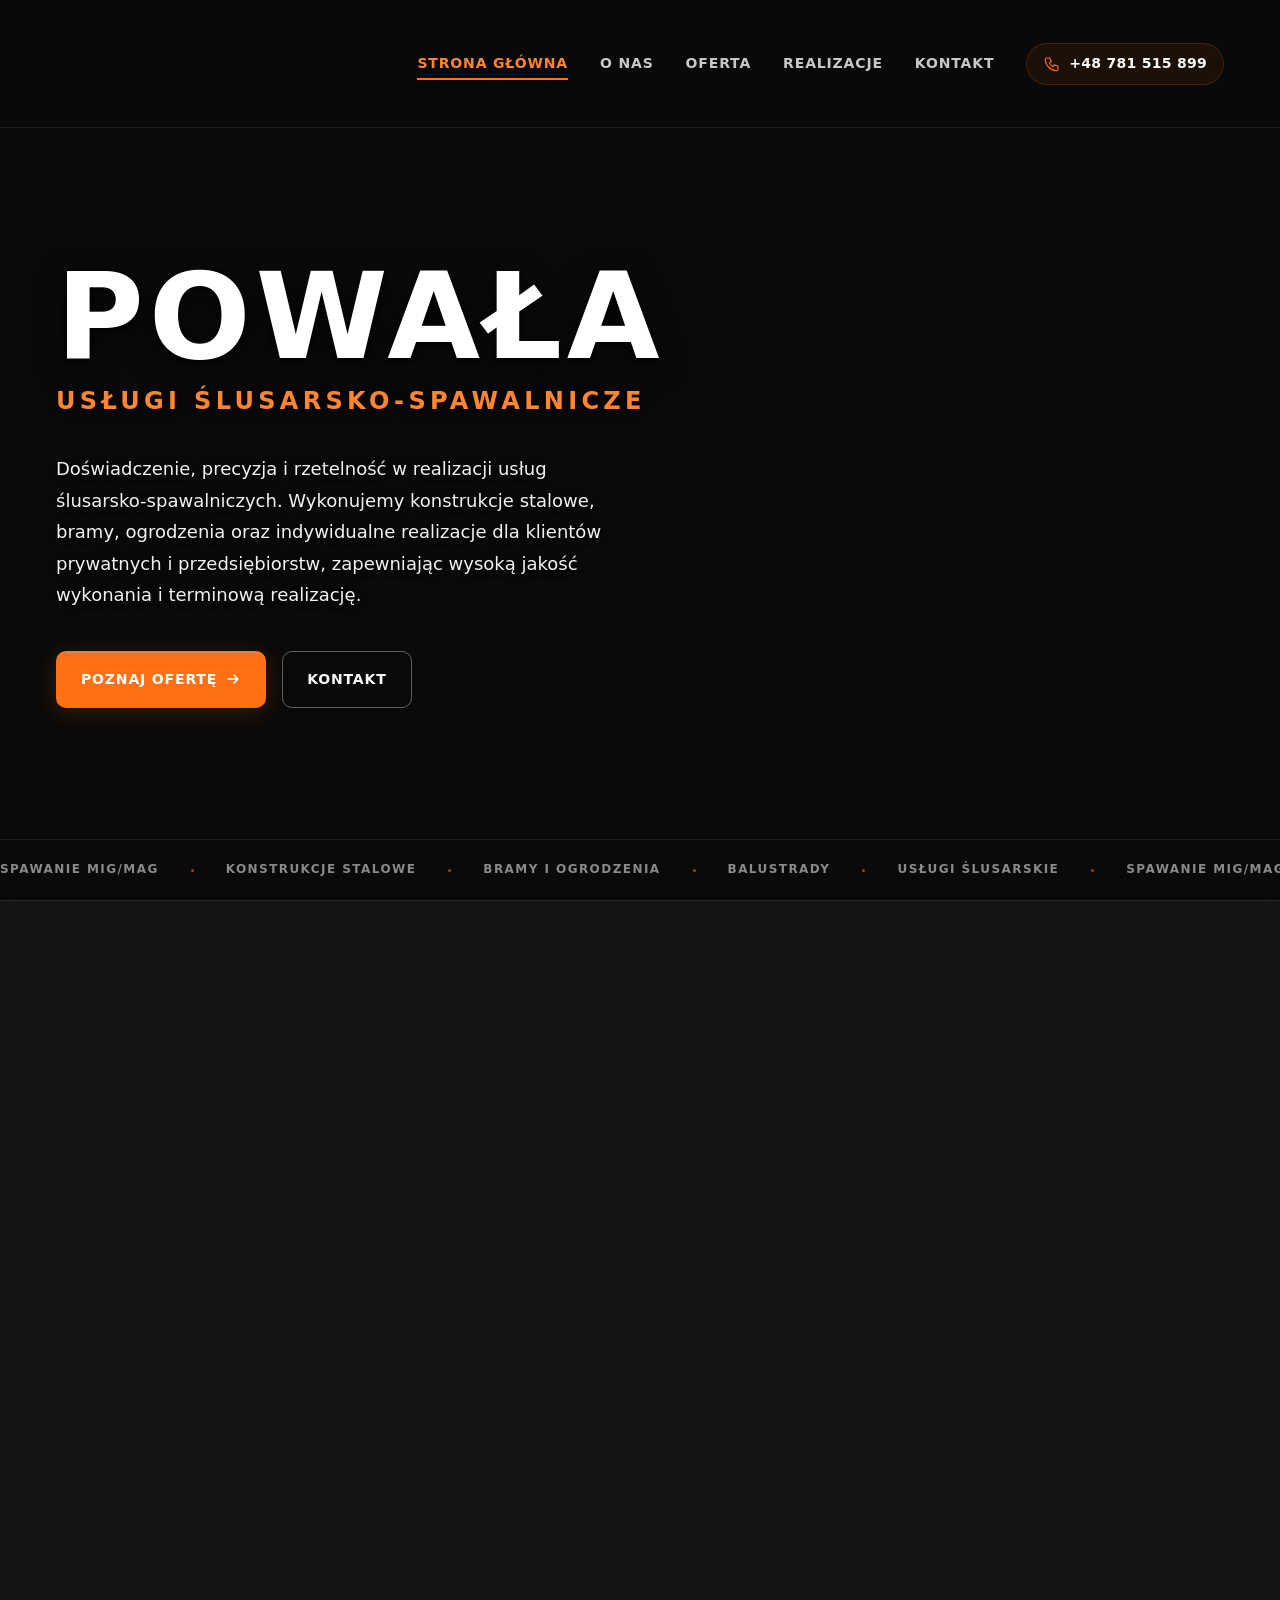
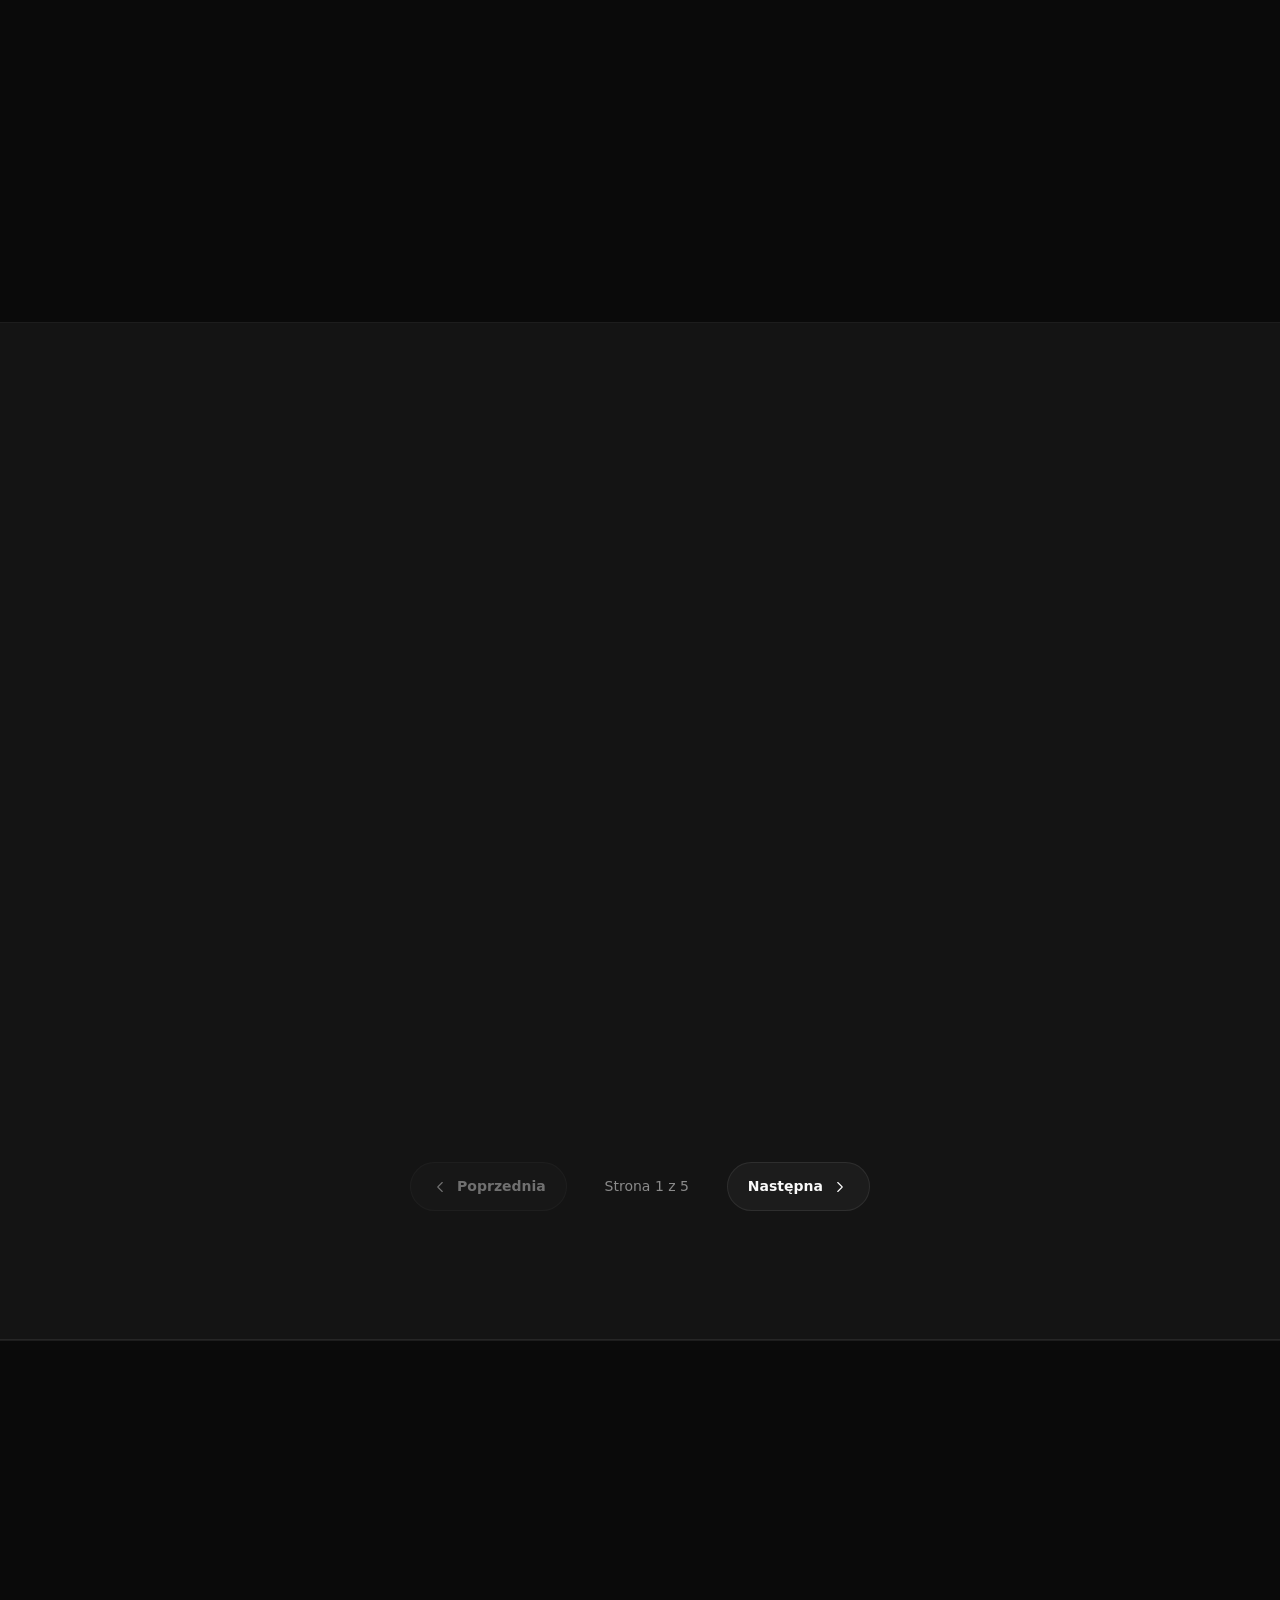
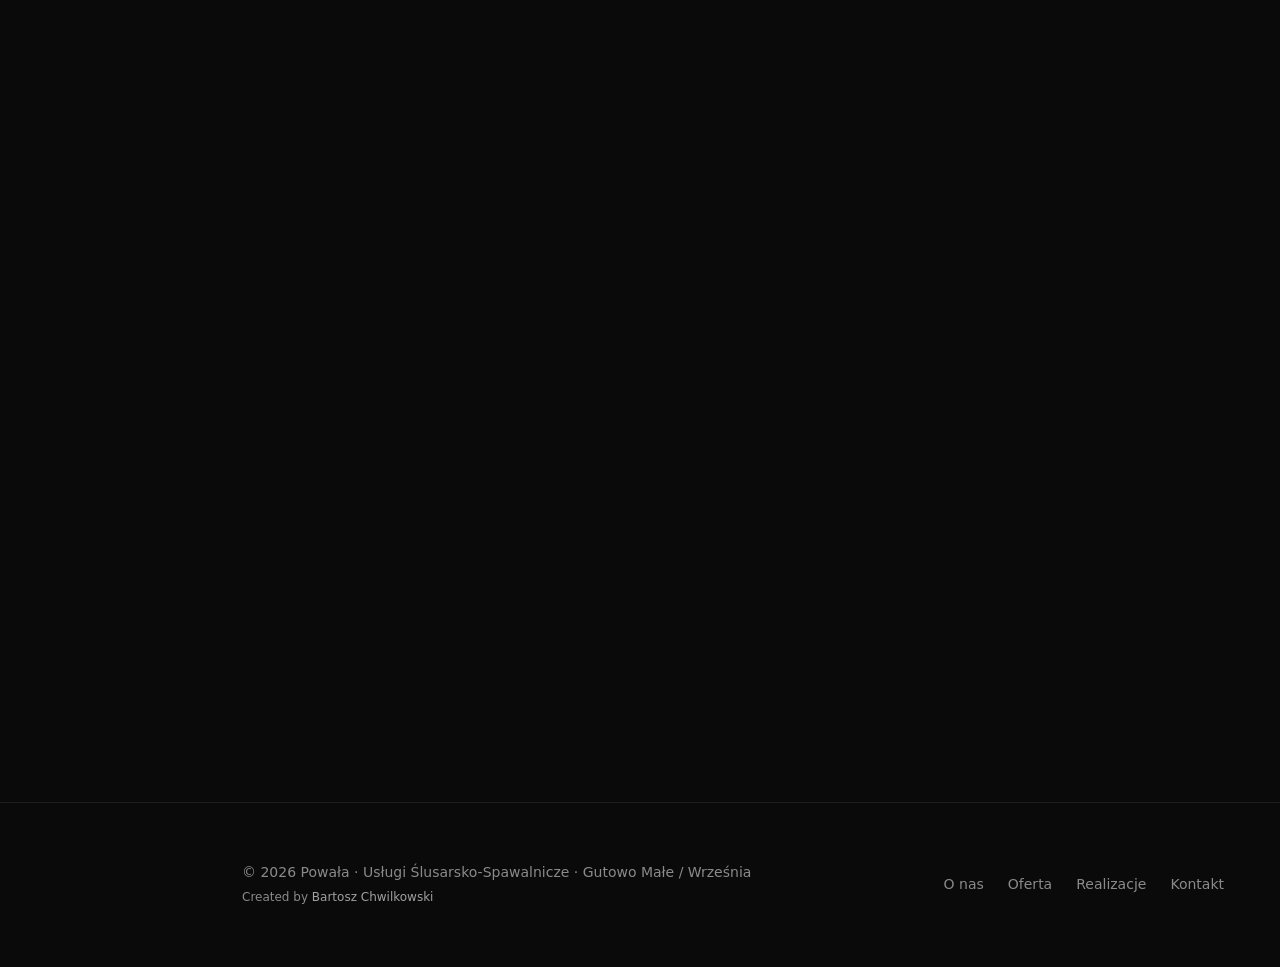
==== commit 410d2757: "dodanie zdjęć" ====
--- a/index.html
+++ b/index.html
@@ -418,6 +418,31 @@
         <article class="bento__item reveal reveal--delay-2" data-category="bramy">
           <div class="bento__visual">
             <img class="bento__img" src="portfolio/ogrodzenie-pionowe-slupki-bloczki-szare.jpg" alt="Ogrodzenie pionowe ze słupkami z szarych bloczków" width="800" height="600" loading="lazy" decoding="async">
+          </div>
+        </article>
+        <article class="bento__item reveal" data-category="bramy">
+          <div class="bento__visual">
+            <img class="bento__img" src="portfolio/brama-poziome-lamele-beton.jpg" alt="Brama z poziomymi lamelami między ścianami betonowymi" width="800" height="600" loading="lazy" decoding="async">
+          </div>
+        </article>
+        <article class="bento__item reveal reveal--delay" data-category="bramy">
+          <div class="bento__visual">
+            <img class="bento__img" src="portfolio/ogrodzenie-lamele-panele-betonowe.jpg" alt="Ogrodzenie z lamelami i panelami betonowymi" width="800" height="600" loading="lazy" decoding="async">
+          </div>
+        </article>
+        <article class="bento__item reveal reveal--delay-2" data-category="konstrukcje">
+          <div class="bento__visual">
+            <img class="bento__img" src="portfolio/zabudowa-smietnikowa-antracyt-lamele.jpg" alt="Zabudowa śmietnikowa antracytowa z poziomymi lamelami" width="800" height="600" loading="lazy" decoding="async">
+          </div>
+        </article>
+        <article class="bento__item reveal" data-category="konstrukcje">
+          <div class="bento__visual">
+            <img class="bento__img" src="portfolio/wiata-smietnikowa-antracyt-osiedle.jpg" alt="Wiata śmietnikowa antracytowa na osiedlu" width="800" height="600" loading="lazy" decoding="async">
+          </div>
+        </article>
+        <article class="bento__item reveal reveal--delay" data-category="konstrukcje">
+          <div class="bento__visual">
+            <img class="bento__img" src="portfolio/wiata-magazynowa-antracyt-lamele.jpg" alt="Wiata magazynowa antracytowa z lamelami" width="800" height="600" loading="lazy" decoding="async">
           </div>
         </article>
         <article class="bento__item reveal" data-category="przemysl">
@@ -670,7 +695,7 @@
         "@type": "ItemList",
         "@id": "https://powala-wrzesnia.pl/#portfolio",
         "name": "Realizacje Powała",
-        "numberOfItems": 35,
+        "numberOfItems": 40,
         "itemListElement": [
           { "@type": "ListItem", "position": 1, "name": "Taras z zadaszeniem", "url": "https://powala-wrzesnia.pl/#galeria", "image": "https://powala-wrzesnia.pl/portfolio/taras-stalowy-zadaszenie-balustrada.jpg" },
           { "@type": "ListItem", "position": 2, "name": "Schody zewnętrzne metalowe", "url": "https://powala-wrzesnia.pl/#galeria", "image": "https://powala-wrzesnia.pl/portfolio/schody-metalowe-taras.jpg" },
@@ -704,9 +729,14 @@
           { "@type": "ListItem", "position": 30, "name": "Ogrodzenie ozdobne frontowe", "url": "https://powala-wrzesnia.pl/#galeria", "image": "https://powala-wrzesnia.pl/portfolio/ogrodzenie-ozdobne-frontowe-slupki-bloczki.jpg" },
           { "@type": "ListItem", "position": 31, "name": "Ogrodzenie metalowe ozdobne", "url": "https://powala-wrzesnia.pl/#galeria", "image": "https://powala-wrzesnia.pl/portfolio/ogrodzenie-metalowe-ozdobne-posesja.jpg" },
           { "@type": "ListItem", "position": 32, "name": "Ogrodzenie pionowe ze słupkami", "url": "https://powala-wrzesnia.pl/#galeria", "image": "https://powala-wrzesnia.pl/portfolio/ogrodzenie-pionowe-slupki-bloczki-szare.jpg" },
-          { "@type": "ListItem", "position": 33, "name": "Zabudowa przyczep rolniczych", "url": "https://powala-wrzesnia.pl/#galeria", "image": "https://powala-wrzesnia.pl/portfolio/zabudowa-przyczep-rolniczych.jpg" },
-          { "@type": "ListItem", "position": 34, "name": "Przyczepy — konstrukcja stalowa", "url": "https://powala-wrzesnia.pl/#galeria", "image": "https://powala-wrzesnia.pl/portfolio/przyczepy-konstrukcja-stalowa.jpg" },
-          { "@type": "ListItem", "position": 35, "name": "Głębosz rolniczy", "url": "https://powala-wrzesnia.pl/#galeria", "image": "https://powala-wrzesnia.pl/portfolio/glebosz-rolniczy-zolty.jpg" }
+          { "@type": "ListItem", "position": 33, "name": "Brama z poziomymi lamelami", "url": "https://powala-wrzesnia.pl/#galeria", "image": "https://powala-wrzesnia.pl/portfolio/brama-poziome-lamele-beton.jpg" },
+          { "@type": "ListItem", "position": 34, "name": "Ogrodzenie z lamelami i betonem", "url": "https://powala-wrzesnia.pl/#galeria", "image": "https://powala-wrzesnia.pl/portfolio/ogrodzenie-lamele-panele-betonowe.jpg" },
+          { "@type": "ListItem", "position": 35, "name": "Zabudowa śmietnikowa antracyt", "url": "https://powala-wrzesnia.pl/#galeria", "image": "https://powala-wrzesnia.pl/portfolio/zabudowa-smietnikowa-antracyt-lamele.jpg" },
+          { "@type": "ListItem", "position": 36, "name": "Wiata śmietnikowa antracyt", "url": "https://powala-wrzesnia.pl/#galeria", "image": "https://powala-wrzesnia.pl/portfolio/wiata-smietnikowa-antracyt-osiedle.jpg" },
+          { "@type": "ListItem", "position": 37, "name": "Wiata magazynowa antracyt", "url": "https://powala-wrzesnia.pl/#galeria", "image": "https://powala-wrzesnia.pl/portfolio/wiata-magazynowa-antracyt-lamele.jpg" },
+          { "@type": "ListItem", "position": 38, "name": "Zabudowa przyczep rolniczych", "url": "https://powala-wrzesnia.pl/#galeria", "image": "https://powala-wrzesnia.pl/portfolio/zabudowa-przyczep-rolniczych.jpg" },
+          { "@type": "ListItem", "position": 39, "name": "Przyczepy — konstrukcja stalowa", "url": "https://powala-wrzesnia.pl/#galeria", "image": "https://powala-wrzesnia.pl/portfolio/przyczepy-konstrukcja-stalowa.jpg" },
+          { "@type": "ListItem", "position": 40, "name": "Głębosz rolniczy", "url": "https://powala-wrzesnia.pl/#galeria", "image": "https://powala-wrzesnia.pl/portfolio/glebosz-rolniczy-zolty.jpg" }
         ]
       },
       {
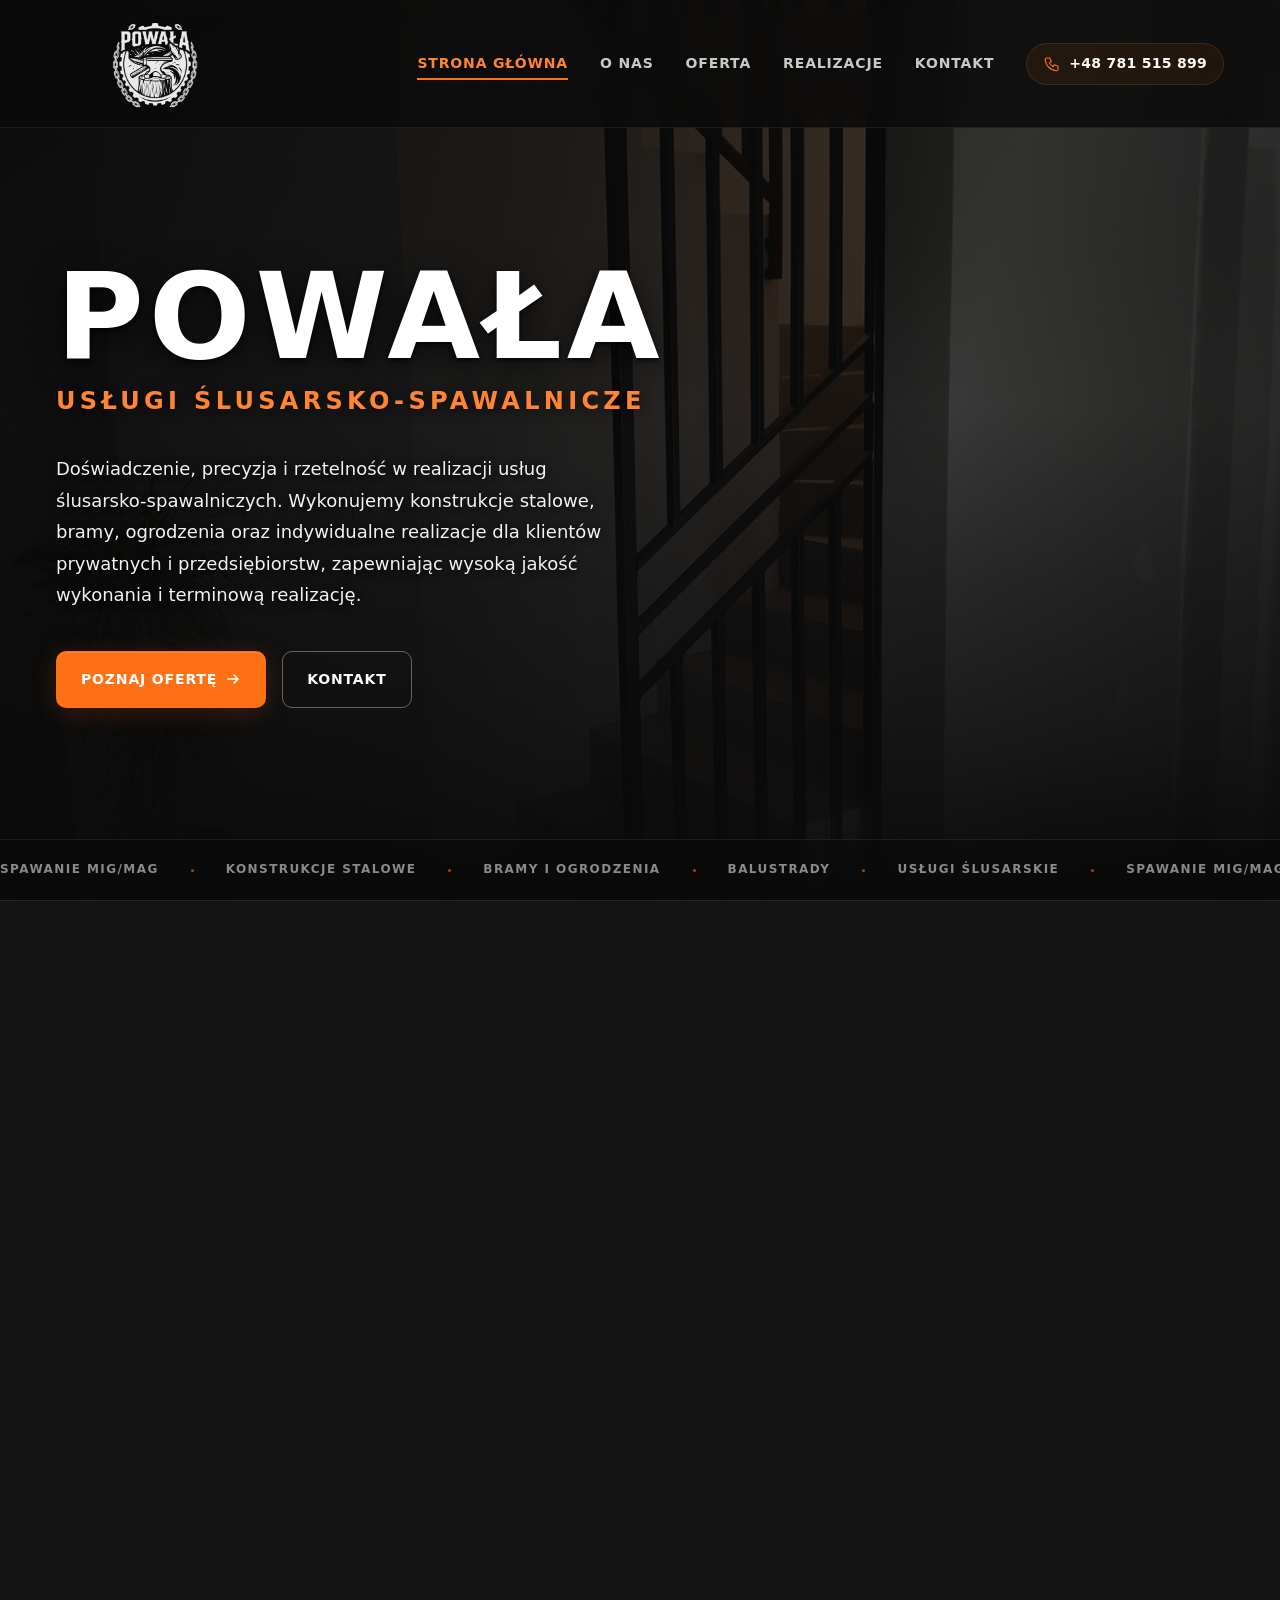
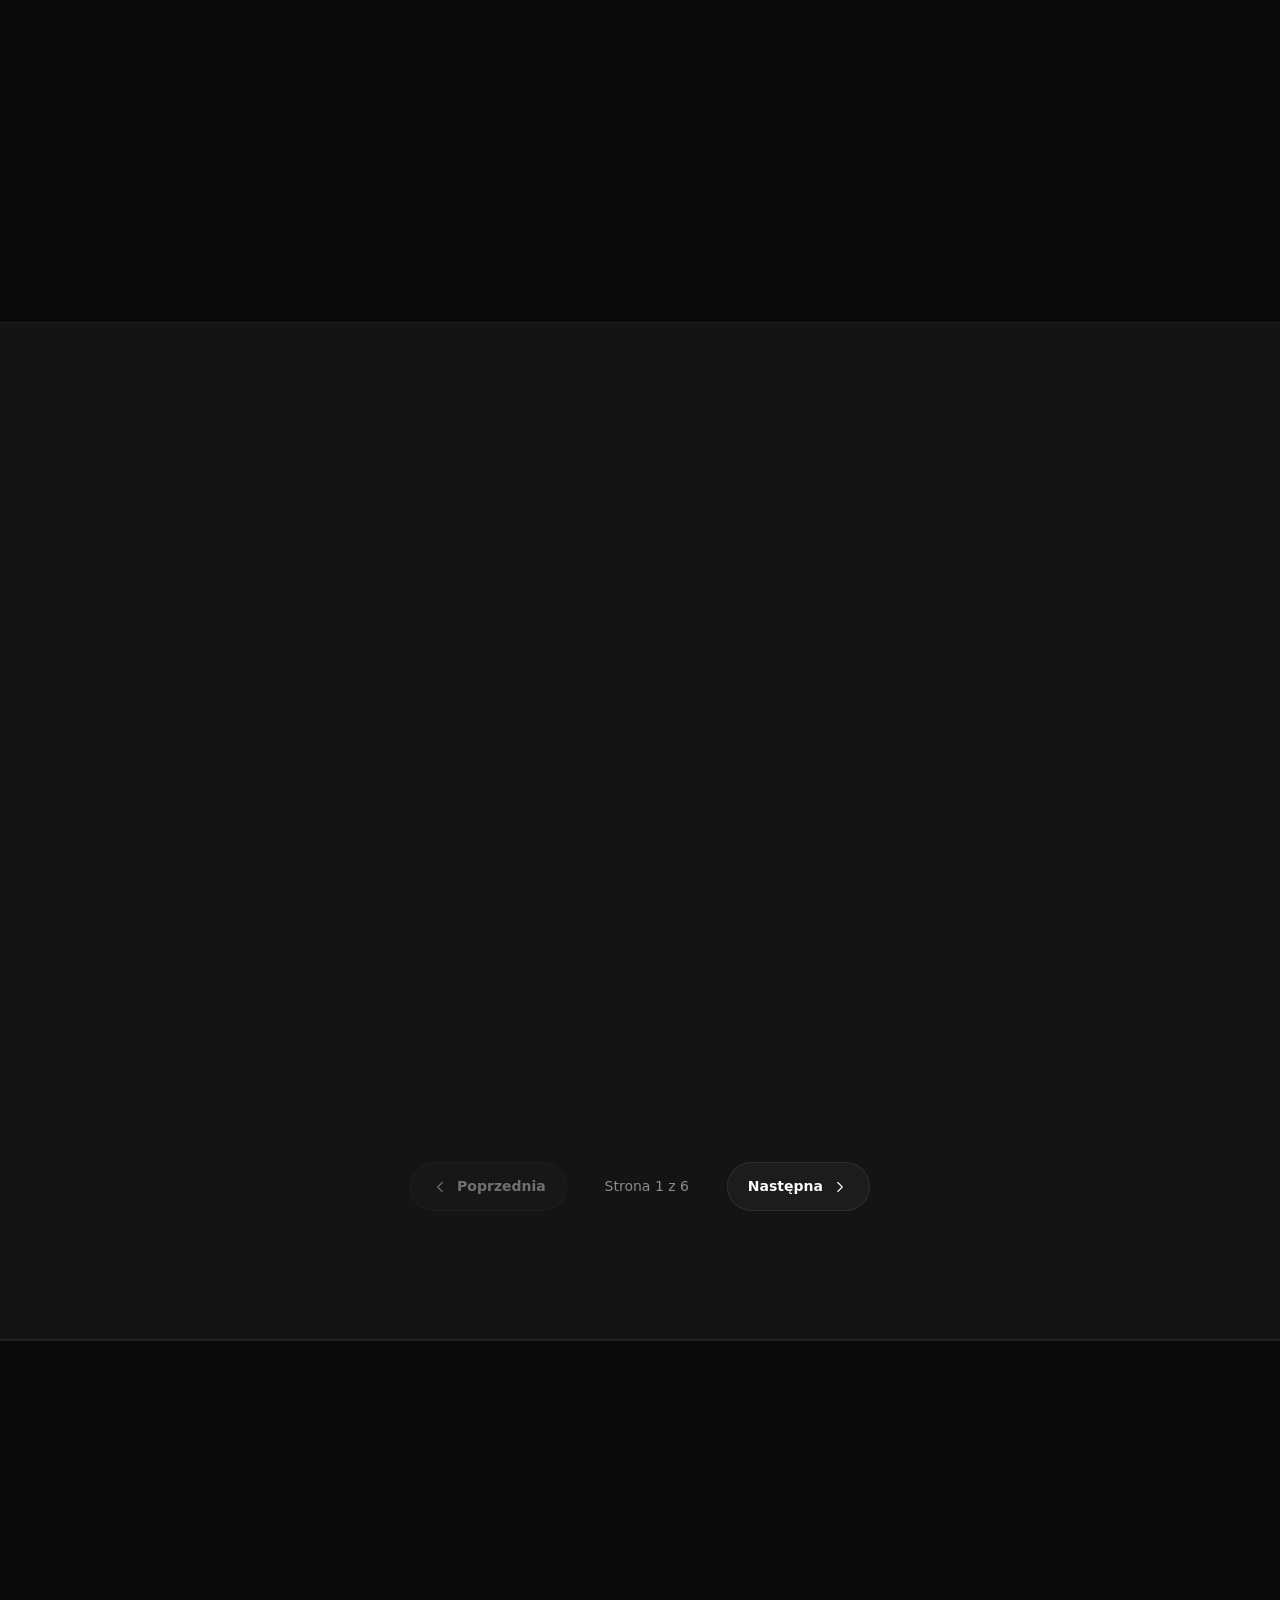
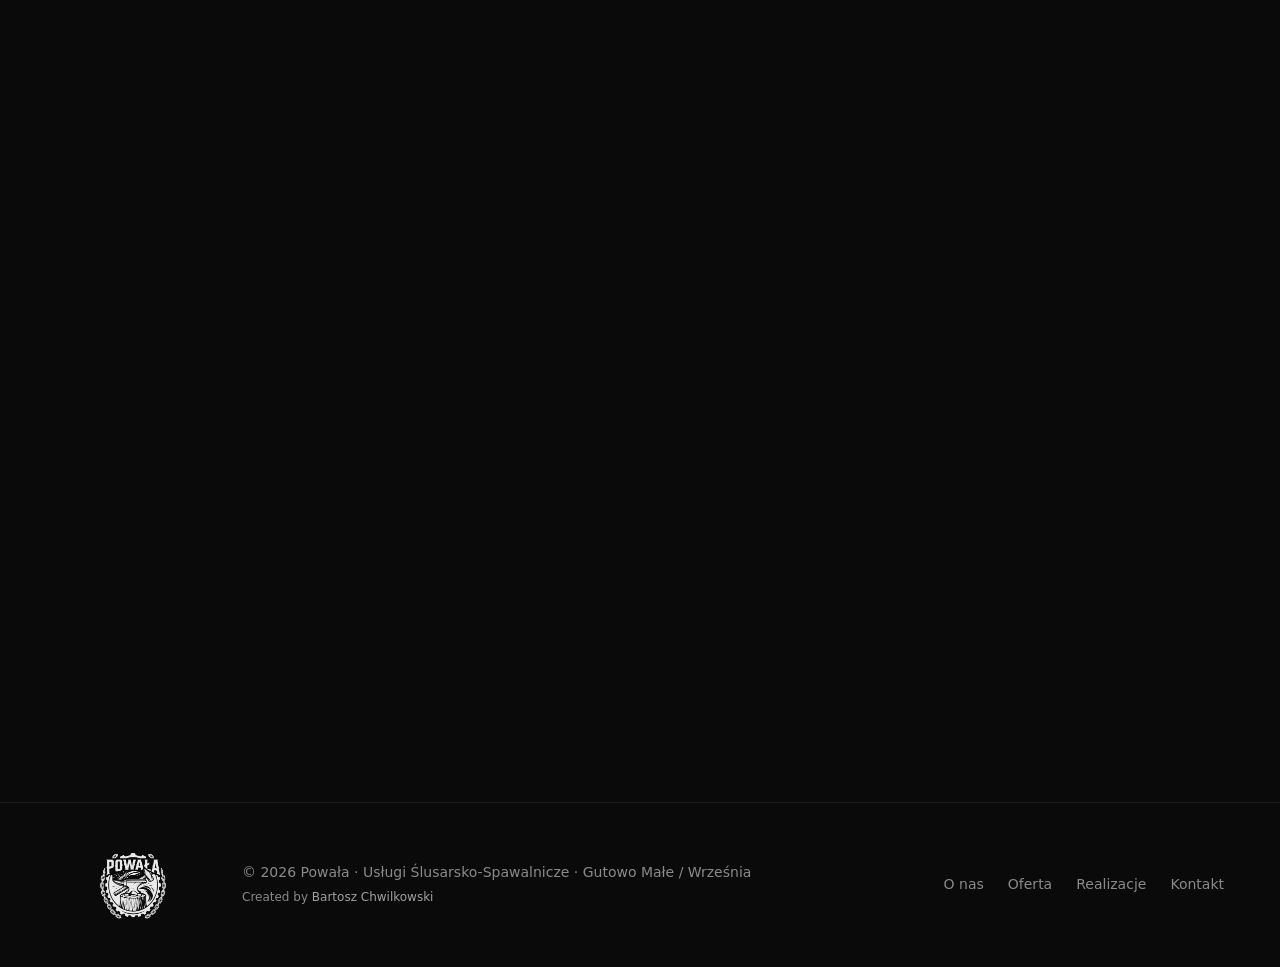
==== commit 25c5c452: "dodanie zdjęć" ====
--- a/index.html
+++ b/index.html
@@ -458,6 +458,21 @@
         <article class="bento__item reveal reveal--delay-2" data-category="przemysl">
           <div class="bento__visual">
             <img class="bento__img" src="portfolio/glebosz-rolniczy-zolty.jpg" alt="Głębosz rolniczy — konstrukcja stalowa Powała" width="800" height="600" loading="lazy" decoding="async">
+          </div>
+        </article>
+        <article class="bento__item reveal" data-category="przemysl">
+          <div class="bento__visual">
+            <img class="bento__img" src="portfolio/przyczepy-rolnicze-zolte-tandem.jpg" alt="Żółte przyczepy rolnicze tandem" width="800" height="600" loading="lazy" decoding="async">
+          </div>
+        </article>
+        <article class="bento__item reveal reveal--delay" data-category="przemysl">
+          <div class="bento__visual">
+            <img class="bento__img" src="portfolio/glebosz-czerwony-traktor.jpg" alt="Głębosz czerwony przy traktorze" width="800" height="600" loading="lazy" decoding="async">
+          </div>
+        </article>
+        <article class="bento__item reveal reveal--delay-2" data-category="przemysl">
+          <div class="bento__visual">
+            <img class="bento__img" src="portfolio/glebosz-czerwony-zeby.jpg" alt="Głębosz czerwony — zęby robocze" width="800" height="600" loading="lazy" decoding="async">
           </div>
         </article>
       </div>
@@ -695,7 +710,7 @@
         "@type": "ItemList",
         "@id": "https://powala-wrzesnia.pl/#portfolio",
         "name": "Realizacje Powała",
-        "numberOfItems": 40,
+        "numberOfItems": 43,
         "itemListElement": [
           { "@type": "ListItem", "position": 1, "name": "Taras z zadaszeniem", "url": "https://powala-wrzesnia.pl/#galeria", "image": "https://powala-wrzesnia.pl/portfolio/taras-stalowy-zadaszenie-balustrada.jpg" },
           { "@type": "ListItem", "position": 2, "name": "Schody zewnętrzne metalowe", "url": "https://powala-wrzesnia.pl/#galeria", "image": "https://powala-wrzesnia.pl/portfolio/schody-metalowe-taras.jpg" },
@@ -736,7 +751,10 @@
           { "@type": "ListItem", "position": 37, "name": "Wiata magazynowa antracyt", "url": "https://powala-wrzesnia.pl/#galeria", "image": "https://powala-wrzesnia.pl/portfolio/wiata-magazynowa-antracyt-lamele.jpg" },
           { "@type": "ListItem", "position": 38, "name": "Zabudowa przyczep rolniczych", "url": "https://powala-wrzesnia.pl/#galeria", "image": "https://powala-wrzesnia.pl/portfolio/zabudowa-przyczep-rolniczych.jpg" },
           { "@type": "ListItem", "position": 39, "name": "Przyczepy — konstrukcja stalowa", "url": "https://powala-wrzesnia.pl/#galeria", "image": "https://powala-wrzesnia.pl/portfolio/przyczepy-konstrukcja-stalowa.jpg" },
-          { "@type": "ListItem", "position": 40, "name": "Głębosz rolniczy", "url": "https://powala-wrzesnia.pl/#galeria", "image": "https://powala-wrzesnia.pl/portfolio/glebosz-rolniczy-zolty.jpg" }
+          { "@type": "ListItem", "position": 40, "name": "Głębosz rolniczy", "url": "https://powala-wrzesnia.pl/#galeria", "image": "https://powala-wrzesnia.pl/portfolio/glebosz-rolniczy-zolty.jpg" },
+          { "@type": "ListItem", "position": 41, "name": "Przyczepy rolnicze tandem", "url": "https://powala-wrzesnia.pl/#galeria", "image": "https://powala-wrzesnia.pl/portfolio/przyczepy-rolnicze-zolte-tandem.jpg" },
+          { "@type": "ListItem", "position": 42, "name": "Głębosz czerwony przy traktorze", "url": "https://powala-wrzesnia.pl/#galeria", "image": "https://powala-wrzesnia.pl/portfolio/glebosz-czerwony-traktor.jpg" },
+          { "@type": "ListItem", "position": 43, "name": "Głębosz czerwony — zęby", "url": "https://powala-wrzesnia.pl/#galeria", "image": "https://powala-wrzesnia.pl/portfolio/glebosz-czerwony-zeby.jpg" }
         ]
       },
       {
